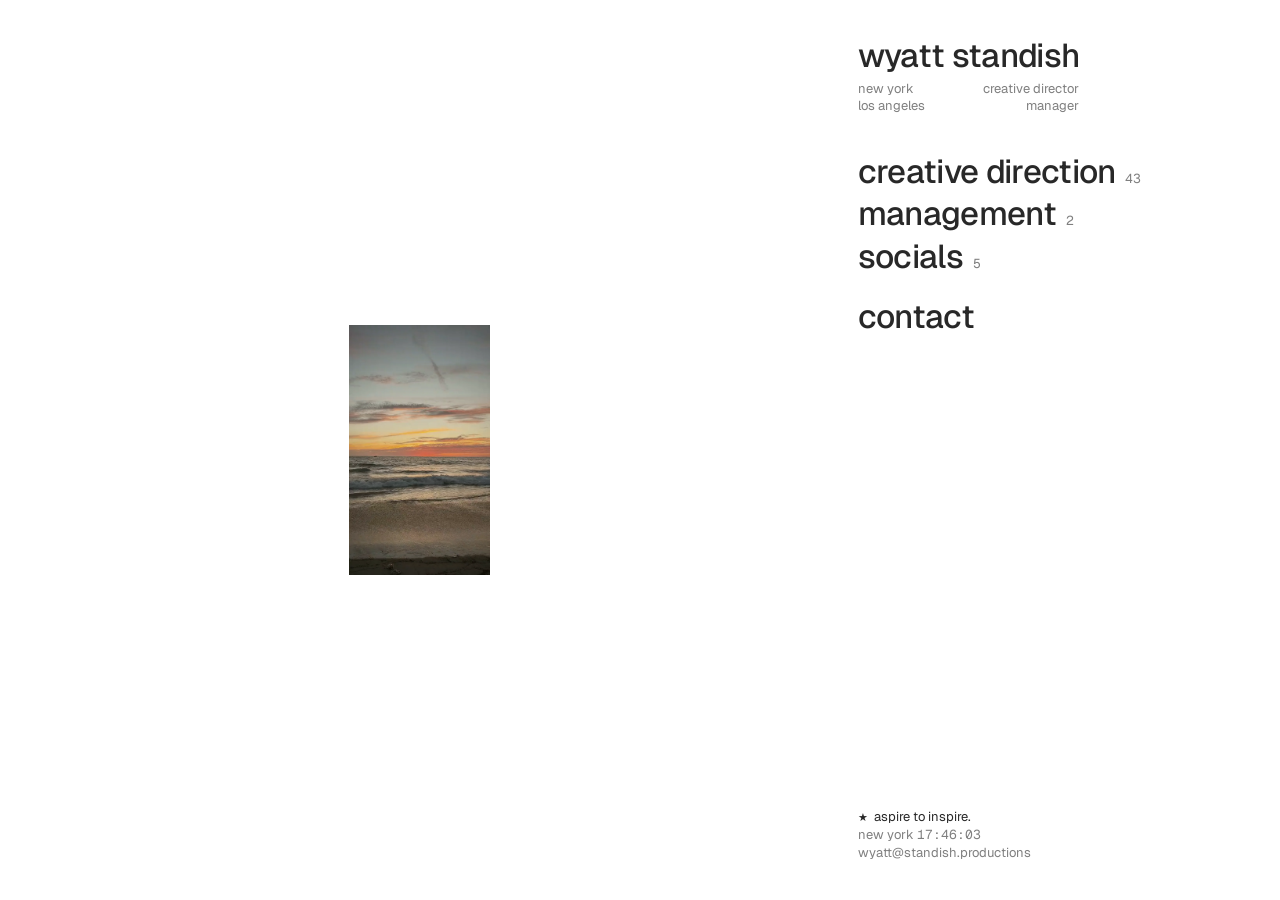
==== index.html @ 2f17a9ec "Home video picked by New York time: day, sunset, night" ====
<!doctype html>
<html lang="en">
<head>
<meta charset="utf-8">
<meta name="viewport" content="width=device-width, initial-scale=1, viewport-fit=cover">
<title>wyatt standish</title>
<meta name="description" content="Wyatt Standish, creative director and manager based in New York.">
<meta property="og:title" content="wyatt standish">
<meta property="og:description" content="creative director & manager. new york.">
<link rel="icon" href="favicon.ico?v=bff902d3" sizes="32x32">
<link rel="icon" href="favicon.svg?v=b5eeb718" type="image/svg+xml">
<link rel="icon" href="favicon.png?v=6c48ad8a" type="image/png" sizes="64x64">
<link rel="apple-touch-icon" href="apple-touch-icon.png?v=8bbe87bb">
<link rel="preconnect" href="https://fonts.googleapis.com">
<link rel="preconnect" href="https://fonts.gstatic.com" crossorigin>
<link rel="stylesheet" href="https://fonts.googleapis.com/css2?family=Arimo:wght@400&family=Geist:wght@400;500&family=Geist+Mono:wght@400&display=swap">
<link rel="stylesheet" href="style.css?v=816b3a3c">
</head>
<body>
<div class="frame">
<div class="side">
  <div class="id">
    <h1 class="name"><a href="./" id="home" data-goatcounter-click="name" data-goatcounter-title="name (home / easter egg)">wyatt standish</a></h1>
    <div class="tag"><p>new york<br>los angeles</p><p class="right">creative director<br>manager</p></div>
  </div>
  <nav class="menu" aria-label="work"><button type="button" class="sec" id="creative-director-btn" aria-controls="creative-director" aria-expanded="false" data-goatcounter-click="menu-creative-director" data-goatcounter-title="menu: creative direction"><span>creative direction</span><span class="count">43</span></button><button type="button" class="sec" id="management-btn" aria-controls="management" aria-expanded="false" data-goatcounter-click="menu-management" data-goatcounter-title="menu: management"><span>management</span><span class="count">2</span></button><button type="button" class="sec" id="media-btn" aria-controls="media" aria-expanded="false" data-goatcounter-click="menu-media" data-goatcounter-title="menu: socials"><span>socials</span><span class="count">5</span></button></nav>
  <a class="contact" href="mailto:wyatt@standish.productions" data-goatcounter-click="contact" data-goatcounter-title="contact (email)">contact</a>
  <footer class="foot">
    <p class="status"><span class="star" aria-hidden="true">★</span>aspire to inspire.</p>
    <p class="clock">new york <span id="clock" class="time">--:--:--</span></p>
    <p class="mail">wyatt@standish.productions</p>
  </footer>
</div>
<main class="stage"><section class="panel panel-creative-director" id="creative-director" aria-labelledby="creative-director-btn" hidden><p class="skills">content creation / product design / graphic design / ai tools &amp; workflows / video production / photography / content direction / copywriting / art direction / clothing manufacturing / web design / shopify / ui design</p><div class="gallery"><button class="tile" type="button" style="--r:1.0000;--i:0" data-caption="i luv branding" data-year="2026" aria-label="view i luv branding full screen" data-goatcounter-click="photo-1" data-goatcounter-title="photo: i luv branding (1)"><img src="images/cd/iluv-logo.webp?v=ffcbcb0f" width="1000" height="1000" alt="i luv branding" loading="lazy" decoding="async"></button><button class="tile" type="button" style="--r:1.0000;--i:1" data-caption="NEVER THEM tee" data-year="2026" aria-label="view NEVER THEM tee full screen" data-goatcounter-click="photo-2" data-goatcounter-title="photo: NEVER THEM tee (2)"><img src="images/cd/iluv-never-them-tee.webp?v=e8700124" width="1400" height="1400" alt="NEVER THEM tee" loading="lazy" decoding="async"></button><button class="tile" type="button" style="--r:1.0000;--i:2" data-caption="CARROT CAKE IS A SALAD tee" data-year="2026" aria-label="view CARROT CAKE IS A SALAD tee full screen" data-goatcounter-click="photo-3" data-goatcounter-title="photo: CARROT CAKE IS A SALAD tee (3)"><img src="images/cd/iluv-carrot-cake-tee.webp?v=6bccb29f" width="1400" height="1400" alt="CARROT CAKE IS A SALAD tee" loading="lazy" decoding="async"></button><button class="tile" type="button" style="--r:1.0000;--i:3" data-caption="CARROT CAKE IS A SALAD tee" data-year="2026" aria-label="view CARROT CAKE IS A SALAD tee full screen" data-goatcounter-click="photo-4" data-goatcounter-title="photo: CARROT CAKE IS A SALAD tee (4)"><img src="images/cd/iluv-carrot-cake-tee-tag.webp?v=8668f61d" width="1500" height="1500" alt="CARROT CAKE IS A SALAD tee" loading="lazy" decoding="async"></button><button class="tile" type="button" style="--r:1.0000;--i:4" data-caption="FAKE OR CAKE hoodie" data-year="2026" aria-label="view FAKE OR CAKE hoodie full screen" data-goatcounter-click="photo-5" data-goatcounter-title="photo: FAKE OR CAKE hoodie (5)"><img src="images/cd/iluv-hoodie-front.webp?v=6fddcf93" width="1400" height="1400" alt="FAKE OR CAKE hoodie" loading="lazy" decoding="async"></button><button class="tile" type="button" style="--r:1.0000;--i:5" data-caption="FAKE OR CAKE hoodie" data-year="2026" aria-label="view FAKE OR CAKE hoodie full screen" data-goatcounter-click="photo-6" data-goatcounter-title="photo: FAKE OR CAKE hoodie (6)"><img src="images/cd/iluv-hoodie-back.webp?v=8cd232e5" width="1400" height="1400" alt="FAKE OR CAKE hoodie" loading="lazy" decoding="async"></button><button class="tile" type="button" style="--r:0.7500;--i:6" data-caption="FAKE OR CAKE hoodie" data-year="2026" aria-label="view FAKE OR CAKE hoodie full screen" data-goatcounter-click="photo-7" data-goatcounter-title="photo: FAKE OR CAKE hoodie (7)"><img src="images/cd/iluv-hoodie-tag.webp?v=b1fd5ef7" width="1200" height="1600" alt="FAKE OR CAKE hoodie" loading="lazy" decoding="async"></button><button class="tile" type="button" style="--r:1.0000;--i:7" data-caption="SPARKLE headband" data-year="2026" aria-label="view SPARKLE headband full screen" data-goatcounter-click="photo-8" data-goatcounter-title="photo: SPARKLE headband (8)"><img src="images/cd/iluv-headband.webp?v=0687ed44" width="1400" height="1400" alt="SPARKLE headband" loading="lazy" decoding="async"></button><button class="tile" type="button" style="--r:0.5625;--i:8" data-caption="PIECE OF CAKE sticker pack" data-year="2026" aria-label="view PIECE OF CAKE sticker pack full screen" data-goatcounter-click="photo-9" data-goatcounter-title="photo: PIECE OF CAKE sticker pack (9)"><img src="images/cd/iluv-group-shot.webp?v=54750176" width="900" height="1600" alt="PIECE OF CAKE sticker pack" loading="lazy" decoding="async"></button><button class="tile" type="button" style="--r:1.0000;--i:9" data-caption="i luv sticker" data-year="2026" aria-label="view i luv sticker full screen" data-goatcounter-click="photo-10" data-goatcounter-title="photo: i luv sticker (10)"><img src="images/cd/iluv-sticker-shot-6.webp?v=5f00268e" width="1400" height="1400" alt="i luv sticker" loading="lazy" decoding="async"></button><button class="tile" type="button" style="--r:1.0000;--i:10" data-caption="i luv sticker" data-year="2026" aria-label="view i luv sticker full screen" data-goatcounter-click="photo-11" data-goatcounter-title="photo: i luv sticker (11)"><img src="images/cd/iluv-sticker-shot-4.webp?v=da872055" width="1400" height="1400" alt="i luv sticker" loading="lazy" decoding="async"></button><button class="tile" type="button" style="--r:1.0000;--i:11" data-caption="i luv sticker" data-year="2026" aria-label="view i luv sticker full screen" data-goatcounter-click="photo-12" data-goatcounter-title="photo: i luv sticker (12)"><img src="images/cd/iluv-sticker-shot-5.webp?v=558eb7a1" width="1400" height="1400" alt="i luv sticker" loading="lazy" decoding="async"></button><button class="tile" type="button" style="--r:1.0000;--i:12" data-caption="i luv sticker" data-year="2026" aria-label="view i luv sticker full screen" data-goatcounter-click="photo-13" data-goatcounter-title="photo: i luv sticker (13)"><img src="images/cd/iluv-sticker-shot-1.webp?v=8bef6bb6" width="1400" height="1400" alt="i luv sticker" loading="lazy" decoding="async"></button><button class="tile" type="button" style="--r:1.0000;--i:13" data-caption="i luv sticker" data-year="2026" aria-label="view i luv sticker full screen" data-goatcounter-click="photo-14" data-goatcounter-title="photo: i luv sticker (14)"><img src="images/cd/iluv-sticker-shot-3.webp?v=f9e3271f" width="1400" height="1400" alt="i luv sticker" loading="lazy" decoding="async"></button><button class="tile" type="button" style="--r:1.0000;--i:14" data-caption="i luv myself sticker" data-year="2026" aria-label="view i luv myself sticker full screen" data-goatcounter-click="photo-15" data-goatcounter-title="photo: i luv myself sticker (15)"><img src="images/cd/iluv-sticker-shot-2.webp?v=51b79e90" width="1400" height="1400" alt="i luv myself sticker" loading="lazy" decoding="async"></button><button class="tile" type="button" style="--r:0.5560;--i:15" data-caption="i luv product hang tag" data-year="2026" aria-label="view i luv product hang tag full screen" data-goatcounter-click="photo-16" data-goatcounter-title="photo: i luv product hang tag (16)"><img src="images/cd/iluv-star-tag.webp?v=3dc261d5" width="591" height="1063" alt="i luv product hang tag" loading="lazy" decoding="async"></button><button class="tile" type="button" style="--r:0.3003;--i:16" data-caption="i luv stitched label" data-year="2026" aria-label="view i luv stitched label full screen" data-goatcounter-click="photo-17" data-goatcounter-title="photo: i luv stitched label (17)"><img src="images/cd/iluv-hang-tag.webp?v=54273809" width="355" height="1182" alt="i luv stitched label" loading="lazy" decoding="async"></button><button class="tile" type="button" style="--r:1.2945;--i:17" data-caption="i luv postcard" data-year="2026" aria-label="view i luv postcard full screen" data-goatcounter-click="photo-18" data-goatcounter-title="photo: i luv postcard (18)"><img src="images/cd/iluv-postcard.webp?v=cc425de8" width="1600" height="1236" alt="i luv postcard" loading="lazy" decoding="async"></button><button class="tile" type="button" style="--r:0.6667;--i:18" data-caption="Holdt Slip product development" data-year="2025" aria-label="view Holdt Slip product development full screen" data-goatcounter-click="photo-19" data-goatcounter-title="photo: Holdt Slip product development (19)"><img src="images/cd/holdt-photo.webp?v=cde10b60" width="1024" height="1536" alt="Holdt Slip product development" loading="lazy" decoding="async"></button><button class="tile" type="button" style="--r:1.3333;--i:19" data-caption="Reneé Rapp billboard" data-year="2024" aria-label="view Reneé Rapp billboard full screen" data-goatcounter-click="photo-20" data-goatcounter-title="photo: Reneé Rapp billboard (20)"><img src="images/cd/renee-rapp-billboard.webp?v=6c64c597" width="1024" height="768" alt="Reneé Rapp billboard" loading="lazy" decoding="async"></button><button class="tile" type="button" style="--r:0.7500;--i:20" data-caption="i luv myself campaign" data-year="2026" aria-label="view i luv myself campaign full screen" data-goatcounter-click="photo-21" data-goatcounter-title="photo: i luv myself campaign (21)"><img src="images/cd/iluv-myself-promo-1.webp?v=f3c3a56f" width="1080" height="1440" alt="i luv myself campaign" loading="lazy" decoding="async"></button><button class="tile" type="button" style="--r:0.7500;--i:21" data-caption="i luv myself campaign" data-year="2026" aria-label="view i luv myself campaign full screen" data-goatcounter-click="photo-22" data-goatcounter-title="photo: i luv myself campaign (22)"><img src="images/cd/iluv-myself-promo-2.webp?v=a0e64ef5" width="1080" height="1440" alt="i luv myself campaign" loading="lazy" decoding="async"></button><button class="tile" type="button" style="--r:0.5625;--i:22" data-caption="i luv social graphic" data-year="2026" aria-label="view i luv social graphic full screen" data-goatcounter-click="photo-23" data-goatcounter-title="photo: i luv social graphic (23)"><img src="images/cd/iluv-granola-kids.webp?v=3bacddb7" width="900" height="1600" alt="i luv social graphic" loading="lazy" decoding="async"></button><button class="tile" type="button" style="--r:2.5000;--i:23" data-caption="LET ME BE YOUR ENERGY concept design" data-year="2026" aria-label="view LET ME BE YOUR ENERGY concept design full screen" data-goatcounter-click="photo-24" data-goatcounter-title="photo: LET ME BE YOUR ENERGY concept design (24)"><img src="images/cd/let-me-be-your-energy.webp?v=a708d1ed" width="1200" height="480" alt="LET ME BE YOUR ENERGY concept design" loading="lazy" decoding="async"></button><button class="tile" type="button" style="--r:1.0000;--i:24" data-caption="BURN A JOINT USA concept design" data-year="2026" aria-label="view BURN A JOINT USA concept design full screen" data-goatcounter-click="photo-25" data-goatcounter-title="photo: BURN A JOINT USA concept design (25)"><img src="images/cd/logo-burn-a-joint-usa.webp?v=c9cb5657" width="1024" height="1024" alt="BURN A JOINT USA concept design" loading="lazy" decoding="async"></button><button class="tile" type="button" style="--r:1.0000;--i:25" data-caption="aspire to inspire concept design" data-year="2025" aria-label="view aspire to inspire concept design full screen" data-goatcounter-click="photo-26" data-goatcounter-title="photo: aspire to inspire concept design (26)"><img src="images/cd/logo-aspire-to-inspire.webp?v=db84f6db" width="1600" height="1600" alt="aspire to inspire concept design" loading="lazy" decoding="async"></button><button class="tile" type="button" style="--r:0.7500;--i:26" data-caption="Holdt promo" data-year="2025" aria-label="view Holdt promo full screen" data-goatcounter-click="photo-27" data-goatcounter-title="photo: Holdt promo (27)"><img src="images/cd/holdt-promo.webp?v=44b4b656" width="1200" height="1600" alt="Holdt promo" loading="lazy" decoding="async"></button><button class="tile" type="button" style="--r:0.6667;--i:27" data-caption="Holdt sticker" data-year="2025" aria-label="view Holdt sticker full screen" data-goatcounter-click="photo-28" data-goatcounter-title="photo: Holdt sticker (28)"><img src="images/cd/holdt-sticker.webp?v=5f1698ee" width="600" height="900" alt="Holdt sticker" loading="lazy" decoding="async"></button><button class="tile" type="button" style="--r:1.0000;--i:28" data-caption="402 Records logo" data-year="2025" aria-label="view 402 Records logo full screen" data-goatcounter-click="photo-29" data-goatcounter-title="photo: 402 Records logo (29)"><img src="images/cd/logo-402-records.webp?v=f882a03c" width="500" height="500" alt="402 Records logo" loading="lazy" decoding="async"></button><button class="tile" type="button" style="--r:1.1926;--i:29" data-caption="Fanbass logo" data-year="2025" aria-label="view Fanbass logo full screen" data-goatcounter-click="photo-30" data-goatcounter-title="photo: Fanbass logo (30)"><img src="images/cd/logo-fanbass.webp?v=af872df1" width="898" height="753" alt="Fanbass logo" loading="lazy" decoding="async"></button><button class="tile" type="button" style="--r:0.7126;--i:30" data-caption="Sigma Upsilon Sigma tee design" data-year="2024" aria-label="view Sigma Upsilon Sigma tee design full screen" data-goatcounter-click="photo-31" data-goatcounter-title="photo: Sigma Upsilon Sigma tee design (31)"><img src="images/cd/baking-your-dreams-come-true.webp?v=1a46199c" width="719" height="1009" alt="Sigma Upsilon Sigma tee design" loading="lazy" decoding="async"></button><button class="tile" type="button" style="--r:0.5625;--i:31" data-caption="Flea Honora tour social content" data-year="2026" aria-label="view Flea Honora tour social content full screen" data-goatcounter-click="photo-32" data-goatcounter-title="photo: Flea Honora tour social content (32)"><img src="images/cd/live-01.webp?v=7f53d6a5" width="900" height="1600" alt="Flea Honora tour social content" loading="lazy" decoding="async"></button><button class="tile" type="button" style="--r:0.5625;--i:32" data-caption="Flea Honora tour social content" data-year="2026" aria-label="view Flea Honora tour social content full screen" data-goatcounter-click="photo-33" data-goatcounter-title="photo: Flea Honora tour social content (33)"><img src="images/cd/live-02.webp?v=89f73d07" width="900" height="1600" alt="Flea Honora tour social content" loading="lazy" decoding="async"></button><button class="tile" type="button" style="--r:0.5625;--i:33" data-caption="Flea Honora tour social content" data-year="2026" aria-label="view Flea Honora tour social content full screen" data-goatcounter-click="photo-34" data-goatcounter-title="photo: Flea Honora tour social content (34)"><img src="images/cd/live-03.webp?v=55f0b752" width="900" height="1600" alt="Flea Honora tour social content" loading="lazy" decoding="async"></button><button class="tile" type="button" style="--r:0.5631;--i:34" data-caption="Flea Honora tour social content" data-year="2026" aria-label="view Flea Honora tour social content full screen" data-goatcounter-click="photo-35" data-goatcounter-title="photo: Flea Honora tour social content (35)"><img src="images/cd/live-04.webp?v=46fa3675" width="901" height="1600" alt="Flea Honora tour social content" loading="lazy" decoding="async"></button><button class="tile" type="button" style="--r:1.5080;--i:35" data-caption="Marrakech, Morocco" data-year="2024" aria-label="view Marrakech, Morocco full screen" data-goatcounter-click="photo-36" data-goatcounter-title="photo: Marrakech, Morocco (36)"><img src="images/cd/film-01.webp?v=a55ca825" width="1600" height="1061" alt="Marrakech, Morocco" loading="lazy" decoding="async"></button><button class="tile" type="button" style="--r:1.5080;--i:36" data-caption="Marrakech, Morocco" data-year="2024" aria-label="view Marrakech, Morocco full screen" data-goatcounter-click="photo-37" data-goatcounter-title="photo: Marrakech, Morocco (37)"><img src="images/cd/film-02.webp?v=8aea6159" width="1600" height="1061" alt="Marrakech, Morocco" loading="lazy" decoding="async"></button><button class="tile" type="button" style="--r:1.3457;--i:37" data-caption="Marrakech, Morocco" data-year="2024" aria-label="view Marrakech, Morocco full screen" data-goatcounter-click="photo-38" data-goatcounter-title="photo: Marrakech, Morocco (38)"><img src="images/cd/film-03.webp?v=3f8780cb" width="1600" height="1189" alt="Marrakech, Morocco" loading="lazy" decoding="async"></button><button class="tile" type="button" style="--r:1.8980;--i:38" data-caption="Atlas Mountains, Morocco" data-year="2024" aria-label="view Atlas Mountains, Morocco full screen" data-goatcounter-click="photo-39" data-goatcounter-title="photo: Atlas Mountains, Morocco (39)"><img src="images/cd/film-04.webp?v=d314996c" width="1600" height="843" alt="Atlas Mountains, Morocco" loading="lazy" decoding="async"></button><button class="tile" type="button" style="--r:1.5080;--i:39" data-caption="Santorini, Greece" data-year="2024" aria-label="view Santorini, Greece full screen" data-goatcounter-click="photo-40" data-goatcounter-title="photo: Santorini, Greece (40)"><img src="images/cd/film-05.webp?v=e14ca0cd" width="1600" height="1061" alt="Santorini, Greece" loading="lazy" decoding="async"></button><button class="tile" type="button" style="--r:1.5080;--i:40" data-caption="on a train somewhere between Budapest and Vienna" data-year="2023" aria-label="view on a train somewhere between Budapest and Vienna full screen" data-goatcounter-click="photo-41" data-goatcounter-title="photo: on a train somewhere between Budapest and Vienna (41)"><img src="images/cd/film-06.webp?v=1142ec3e" width="1600" height="1061" alt="on a train somewhere between Budapest and Vienna" loading="lazy" decoding="async"></button><button class="tile" type="button" style="--r:1.5080;--i:41" data-caption="Point Dume, California" data-year="2023" aria-label="view Point Dume, California full screen" data-goatcounter-click="photo-42" data-goatcounter-title="photo: Point Dume, California (42)"><img src="images/cd/film-07.webp?v=24d9311b" width="1600" height="1061" alt="Point Dume, California" loading="lazy" decoding="async"></button><button class="tile" type="button" style="--r:0.9843;--i:42" data-caption="the truth (from IG)" data-year="2026" aria-label="view the truth (from IG) full screen" data-goatcounter-click="photo-43" data-goatcounter-title="photo: the truth (from IG) (43)"><img src="images/cd/iluv-by-da-time.webp?v=164076d7" width="1320" height="1341" alt="the truth (from IG)" loading="lazy" decoding="async"></button></div><section class="sites"><h2>websites</h2><ul><li><a href="https://carrotcakeisasalad.com" target="_blank" rel="noopener" data-goatcounter-click="website-carrotcakeisasalad.com" data-goatcounter-title="website: carrotcakeisasalad.com">carrotcakeisasalad.com</a></li><li><a href="https://racquettherapy.com" target="_blank" rel="noopener" data-goatcounter-click="website-racquettherapy.com" data-goatcounter-title="website: racquettherapy.com">racquettherapy.com</a></li><li><a href="https://www.youtube.com/watch?v=dQw4w9WgXcQ" target="_blank" rel="noopener" data-goatcounter-click="website-standish.productions" data-goatcounter-title="website: standish.productions">standish.productions</a></li></ul></section></section><section class="panel panel-management" id="management" aria-labelledby="management-btn" hidden><ul class="handles"><li><a href="https://www.tiktok.com/@iluv_eshaaa" target="_blank" rel="noopener" data-goatcounter-click="management-@iluv_esha" data-goatcounter-title="management: @iluv_esha">@iluv_esha</a></li><li><a href="https://www.instagram.com/racquettherapy/" target="_blank" rel="noopener" data-goatcounter-click="management-@racquettherapy" data-goatcounter-title="management: @racquettherapy">@racquettherapy</a></li></ul></section><section class="panel panel-media" id="media" aria-labelledby="media-btn" hidden><p class="skills">social media management / content creation</p><div class="feeds"><figure class="feed"><figcaption><a href="https://www.instagram.com/chilipeppers/" target="_blank" rel="noopener" data-goatcounter-click="socials-chilipeppers" data-goatcounter-title="socials: @chilipeppers">@chilipeppers</a></figcaption><div class="ig"><iframe src="https://www.instagram.com/chilipeppers/embed/" title="@chilipeppers on instagram" loading="lazy" scrolling="no"></iframe></div></figure><figure class="feed"><figcaption><a href="https://www.instagram.com/carrotcakeisasalad/" target="_blank" rel="noopener" data-goatcounter-click="socials-carrotcakeisasalad" data-goatcounter-title="socials: @carrotcakeisasalad">@carrotcakeisasalad</a></figcaption><div class="ig"><iframe src="https://www.instagram.com/carrotcakeisasalad/embed/" title="@carrotcakeisasalad on instagram" loading="lazy" scrolling="no"></iframe></div></figure><figure class="feed"><figcaption><a href="https://www.instagram.com/dsarmelite/" target="_blank" rel="noopener" data-goatcounter-click="socials-dsarmelite" data-goatcounter-title="socials: @dsarmelite">@dsarmelite</a></figcaption><div class="ig"><iframe src="https://www.instagram.com/dsarmelite/embed/" title="@dsarmelite on instagram" loading="lazy" scrolling="no"></iframe></div></figure><figure class="feed"><figcaption><a href="https://www.instagram.com/samueljackofficial/" target="_blank" rel="noopener" data-goatcounter-click="socials-samueljackofficial" data-goatcounter-title="socials: @samueljackofficial">@samueljackofficial</a></figcaption><div class="ig"><iframe src="https://www.instagram.com/samueljackofficial/embed/" title="@samueljackofficial on instagram" loading="lazy" scrolling="no"></iframe></div></figure></div><p class="others">&amp; others</p><section class="ugc"><h2>ugc</h2><ul><li>18.2M+ total views across ugc content on tiktok &amp; instagram</li><li>1.2M+ comments, 442K+ shares &amp; 582K+ saves on tiktok</li><li>100+ ugc videos repurposed as paid ads</li><li>trusted by dozens of companies across tech, lifestyle, fashion, music and more</li></ul></section><p class="mine">me: <a href="https://www.instagram.com/wyatt.mov/" target="_blank" rel="noopener" data-goatcounter-click="me-@wyatt.mov" data-goatcounter-title="me: @wyatt.mov">@wyatt.mov</a> <span>instagram</span> <a href="https://www.tiktok.com/@wyattwyattwyatt" target="_blank" rel="noopener" data-goatcounter-click="me-@wyattwyattwyatt" data-goatcounter-title="me: @wyattwyattwyatt">@wyattwyattwyatt</a> <span>tiktok</span></p></section><div class="home" id="homebox">
  <video class="reel" width="720" height="1280" autoplay muted loop playsinline preload="auto" aria-hidden="true" data-clips="day sunset night" data-day="video/day.mp4?v=0d1909b5" data-day-poster="video/day-poster.webp?v=168b84f0" data-day-from="5" data-sunset="video/sunset.mp4?v=cc1ee725" data-sunset-poster="video/sunset-poster.webp?v=2833b881" data-sunset-from="16" data-night="video/night.mp4?v=245bc308" data-night-poster="video/night-poster.webp?v=a1eee6e8" data-night-from="20"></video>
  <p class="egg" id="egg" aria-live="polite" hidden><span>what u clickin on 😂 just <a href="mailto:wyatt@standish.productions" data-goatcounter-click="easter-egg-email" data-goatcounter-title="easter egg: reach out (email)">reach out</a></span></p>
</div></main>
</div>
<div class="viewer" id="viewer" role="dialog" aria-modal="true" aria-label="photo viewer" hidden>
  <button type="button" class="v-close" aria-label="close">close</button>
  <button type="button" class="v-prev" aria-label="previous photo"><svg viewBox="0 0 12 24" width="12" height="24" aria-hidden="true"><polyline points="10,4 2,12 10,20" fill="none" stroke="currentColor" stroke-width="1.25" stroke-linecap="round" stroke-linejoin="round"/></svg></button>
  <figure class="v-fig"><figcaption></figcaption></figure>
  <button type="button" class="v-next" aria-label="next photo"><svg viewBox="0 0 12 24" width="12" height="24" aria-hidden="true"><polyline points="2,4 10,12 2,20" fill="none" stroke="currentColor" stroke-width="1.25" stroke-linecap="round" stroke-linejoin="round"/></svg></button>
</div>
<script src="site.js?v=32f5300a"></script>
<script data-goatcounter="https://wyatt.goatcounter.com/count" async src="https://gc.zgo.at/count.js"></script>
</body>
</html>
---- style.css ----
/* standish.productions
   layout: the menu column (name, three headlines with counts, contact, clock) stays put on the right;
   tapping a headline shows its work on the left. on phones the menu sits on top and the work shows below it.
   one light look on purpose. */
:root {
  --paper: #ffffff;
  --ink: rgba(10, 10, 10, 0.88);
  --ink-soft: rgba(10, 10, 10, 0.52);
  --line: rgba(10, 10, 10, 0.12);
  --on: #ff1a00;          /* focus outline */
  --pink: #ff1f8f;        /* creative director, when open */
  --royal: #2448d6;       /* management, when open */
  --orange: #e6713a;      /* socials, when open (matched to Wyatt's swatch) */
  --sans: "Geist", "Helvetica Neue", Helvetica, Arial, sans-serif;
  --mono: "Geist Mono", ui-monospace, "SF Mono", Menlo, monospace;
  --big: clamp(1.5rem, 1.1rem + 1.2vw, 2.25rem);   /* name and headlines */
  --body: 1rem;
  --small: 0.8125rem;
  --pad: clamp(16px, 3vw, 3rem);
  --row: 300px;           /* photo row height */
  --gap: 14px;
  color-scheme: light;
}

* { box-sizing: border-box; }
[hidden] { display: none !important; }   /* keeps the photo viewer and closed sections hidden */
html { -webkit-text-size-adjust: 100%; }
body {
  margin: 0;
  background: var(--paper);
  color: var(--ink);
  font: 400 var(--body)/1.35 var(--sans);
  text-transform: lowercase;            /* remove this line to turn off the all-lowercase look */
  -webkit-font-smoothing: antialiased;
}
a { color: inherit; text-decoration: none; }
a:active, button:active { opacity: 0.7; }
:focus-visible { outline: 2px solid var(--on); outline-offset: 3px; }
h1, h2, h3, p, ul, figure { margin: 0; }
button { font: inherit; color: inherit; background: none; border: 0; padding: 0; cursor: pointer; text-transform: inherit; }
@media (hover: hover) {   /* underline on hover only with a mouse, so taps on phones don't leave a stuck underline */
  .name a:hover, .contact:hover, .sec:hover span:first-child, .handles a:hover, .mine a:hover, .feed a:hover, .ask:hover {
    text-decoration: underline; text-underline-offset: 0.12em; text-decoration-thickness: 1px;
  }
}

.frame {
  display: grid;
  grid-template-columns: minmax(0, 1fr) minmax(16rem, 24rem);
  grid-template-areas: "stage side";
  gap: calc(var(--pad) * 1.5);
  padding-block: var(--pad);
  padding-left: max(var(--pad), env(safe-area-inset-left, 0px));
  padding-right: max(var(--pad), env(safe-area-inset-right, 0px));
}

/* the menu column on the right: never moves */
.side {
  grid-area: side;
  position: sticky;
  top: var(--pad);
  align-self: start;
  height: calc(100vh - 2 * var(--pad));
  display: flex;
  flex-direction: column;
  gap: 2.2rem;
}
.name { font-size: var(--big); font-weight: 500; line-height: 1.1; letter-spacing: -0.02em; }
.id { align-self: flex-start; display: grid; gap: 0.4rem; width: max-content; max-width: 100%; }
.tag { display: flex; justify-content: space-between; gap: 1.5rem; font-size: var(--small); line-height: 1.3; color: var(--ink-soft); }
.tag .right { text-align: right; }
.menu { display: grid; justify-items: start; }
.sec {
  display: flex; align-items: baseline; gap: 0.6rem;
  font-size: var(--big); font-weight: 500; line-height: 1.2; letter-spacing: -0.02em;
  text-align: left; padding-block: 0.1rem;
  transition: color 0.2s ease;
  -webkit-tap-highlight-color: transparent;
}
.count { font: 400 var(--small)/1 var(--mono); color: var(--ink-soft); letter-spacing: 0; }
#creative-director-btn[aria-expanded="true"] { color: var(--pink); }
#management-btn[aria-expanded="true"] { color: var(--royal); }
#media-btn[aria-expanded="true"] { color: var(--orange); }
.contact { font-size: var(--big); font-weight: 500; letter-spacing: -0.02em; line-height: 1.2; margin-top: -1rem; }
.foot { margin-top: auto; display: grid; gap: 0.05rem; font-size: var(--small); line-height: 1.3; color: var(--ink-soft); }
.status { display: flex; align-items: center; gap: 0.5em; color: var(--ink); }
.star { color: var(--ink); font-size: 0.85em; line-height: 1; }
@keyframes pulse { 50% { opacity: 0.35; } }
.clock .time { font-family: var(--mono); font-variant-numeric: tabular-nums; }
.mail { user-select: all; }

/* the work, on the left */
.stage { grid-area: stage; min-width: 0; }
.panel { display: grid; grid-template-columns: minmax(0, 1fr); gap: 1.4rem; align-content: start; animation: fade 0.5s ease both; }
.fx { animation: rise 0.7s cubic-bezier(0.2, 0.7, 0.2, 1) both; animation-delay: var(--d, 0ms); }   /* text in each section fades up when it opens */
@keyframes fade { from { opacity: 0; } }
.skills { font-size: var(--big); font-weight: 500; letter-spacing: -0.02em; line-height: 1.2; max-width: 34ch; text-wrap: balance; }

/* creative director: one grid of photos in even rows that fill the width, fading in one after another */
.gallery { display: flex; flex-wrap: wrap; gap: var(--gap); }
.gallery::after { content: ""; flex: 10000 1 0; }
.gallery.justified { display: grid; grid-template-columns: minmax(0, 1fr); gap: var(--gap); min-width: 0; }   /* lets the photo rows re-fit when the window gets narrower */
.gallery.justified::after { content: none; }
.jrow { display: flex; gap: var(--gap); }
.justified .tile { flex: none; max-width: none; }
.tile {
  flex: var(--r) 1 calc(var(--r) * var(--row));
  max-width: 100%; min-width: 0; cursor: zoom-in;
  animation: rise 0.6s ease both;
  animation-delay: calc(var(--i) * 45ms);
}
@keyframes rise { from { opacity: 0; transform: translateY(8px); } }
.tile img { display: block; width: 100%; height: auto; aspect-ratio: var(--r); object-fit: cover; background: #f4f4f4; transition: opacity 0.25s ease; }
.gallery:hover .tile img { opacity: 0.82; }
.gallery .tile:hover img { opacity: 1; }

/* websites under the photos: small like the ugc lines, underlined with an arrow so they read as links out */
.sites { display: grid; gap: 0.5rem; padding-top: 1rem; }
.sites h2 { font: 400 var(--small)/1.3 var(--sans); color: var(--ink-soft); }
.sites ul { list-style: none; padding: 0; display: grid; gap: 0.2rem; }
.sites a { font: 400 var(--small)/1.45 var(--sans); color: var(--ink); text-decoration: underline; text-decoration-thickness: 1px; text-underline-offset: 0.18em; text-decoration-color: var(--line); transition: text-decoration-color 0.2s ease; }
@media (hover: hover) { .sites a:hover { text-decoration-color: currentColor; } }

/* home view: the small looping video in the middle of the empty left side (hidden while a section is open) */
.home { min-height: calc(100vh - 2 * var(--pad)); display: grid; place-content: center; justify-items: center; gap: 1rem; }
.reel { display: block; width: clamp(110px, 11vw, 170px); height: auto; aspect-ratio: 9 / 16; object-fit: cover; background: var(--line); pointer-events: none; }
.reel::-webkit-media-controls, .reel::-webkit-media-controls-start-playback-button { display: none !important; -webkit-appearance: none; }   /* no play button, even in iPhone low power mode */
/* easter egg: small note under the video when the name is clicked on the home view */
.egg { text-align: center; font-size: var(--small); color: var(--ink); animation: rise 0.6s cubic-bezier(0.2, 0.7, 0.2, 1) both; }
.egg a { text-decoration: underline; text-decoration-thickness: 1px; text-underline-offset: 0.18em; }

/* management */
.handles { list-style: none; padding: 0; display: grid; gap: 0.2rem; font-size: var(--big); font-weight: 500; letter-spacing: -0.02em; line-height: 1.2; }
.ask { font-size: var(--big); font-weight: 500; letter-spacing: -0.02em; line-height: 1.2; justify-self: start; }

/* socials: live instagram grids */
.feeds { display: grid; grid-template-columns: repeat(4, minmax(0, 1fr)); gap: 1.5rem 1rem; }
.feed { display: grid; gap: 0.5rem; align-content: start; min-width: 0; }
.feed figcaption { font-size: min(1.05rem, 1.1vw); font-weight: 500; letter-spacing: -0.01em; line-height: 1.2; white-space: nowrap; overflow: hidden; text-overflow: ellipsis; }   /* shrinks a little on smaller laptops so names stay on one line */
/* each instagram box is drawn at its normal size (340 x 380) and shrunk to fit its column; site.js sets --s */
.ig { --s: 0.62; height: calc(380px * var(--s)); overflow: hidden; border: 1px solid var(--line); background: #fff; }
.ig iframe { width: 340px; height: 380px; border: 0; display: block; transform: scale(var(--s)); transform-origin: 0 0; }
.others { font: 400 var(--small)/1.45 var(--sans); color: var(--ink); margin-top: -0.8rem; }   /* "& others" under the instagram boxes, same look as the ugc lines */
.ugc { display: grid; gap: 0.6rem; padding-top: 0.4rem; }
.ugc h2 { font-size: var(--big); font-weight: 500; letter-spacing: -0.02em; line-height: 1.2; }
.ugc ul { list-style: none; padding: 0; display: grid; gap: 0.2rem; max-width: 46rem; }
.ugc li { font: 400 var(--small)/1.45 var(--sans); color: var(--ink); text-transform: none; }   /* same look as "aspire to inspire"; keeps the capital M and K */
.mine { font-size: var(--big); font-weight: 500; letter-spacing: -0.02em; line-height: 1.3; }
.mine span { font: 400 var(--small)/1 var(--sans); color: var(--ink); letter-spacing: 0; margin-right: 0.8rem; }

/* full screen photo viewer */
.viewer {
  position: fixed; inset: 0; z-index: 20;
  background: var(--paper);
  display: grid; grid-template-columns: auto minmax(0, 1fr) auto; align-items: center;
  padding: calc(var(--pad) + env(safe-area-inset-top, 0px)) max(var(--pad), env(safe-area-inset-right, 0px))
           calc(var(--pad) + env(safe-area-inset-bottom, 0px)) max(var(--pad), env(safe-area-inset-left, 0px));
  animation: fade 0.25s ease both;
}
.v-fig { height: 100%; min-height: 0; display: grid; grid-template-rows: minmax(0, 1fr) auto; gap: 0.75rem; justify-items: center; }
.v-fig img { max-width: 100%; max-height: 100%; object-fit: contain; align-self: center; }
.v-fig figcaption { display: flex; flex-direction: column; align-items: center; gap: 0.35rem; color: var(--ink); opacity: 0.5; text-align: center; max-width: 100%; }
.cap-t { font: 400 1.3rem/1.15 Arimo, Arial, "Helvetica Neue", sans-serif; letter-spacing: -0.02em; text-transform: none; display: inline-block; transform: scaleX(0.82); transform-origin: center; }   /* arial squeezed to 82%: the arial narrow look on every device */
.cap-n { font: 400 var(--small)/1 var(--mono); font-variant-numeric: tabular-nums; letter-spacing: 0; }   /* same little numbers as the menu counts */
.v-prev, .v-next { padding: 1rem; display: grid; place-items: center; color: var(--ink); opacity: 0.7; transition: opacity 0.2s ease; }
.v-prev svg, .v-next svg { display: block; width: 14px; height: 28px; }
@media (hover: hover) { .v-prev:hover, .v-next:hover { opacity: 1; } }
.v-close { position: absolute; top: calc(1rem + env(safe-area-inset-top, 0px)); right: max(1rem, env(safe-area-inset-right, 0px)); font-size: var(--small); }

/* phones: menu on top, the work below it */
@media (max-width: 760px) {
  :root { --row: 130px; --gap: 6px; }
  .frame { grid-template-columns: minmax(0, 1fr); grid-template-areas: "side" "stage"; gap: 2.5rem; }
  .side { position: static; height: auto; gap: 1.6rem; }
  .open .foot { display: none; }
  .name { font-size: 1.9rem; }
  .tag { gap: 0.75rem; }
  .contact { margin-top: -0.6rem; }
  .foot { margin-top: 0; }
  .home { min-height: 0; padding-block: 0.5rem 2rem; }
  .reel { width: 120px; }
  .feeds { grid-template-columns: repeat(2, minmax(0, 1fr)); }
  .feed figcaption { font-size: 0.95rem; }
  .viewer { grid-template-columns: minmax(0, 1fr); grid-template-rows: minmax(0, 1fr) auto; padding-top: calc(3rem + env(safe-area-inset-top, 0px)); }
  .v-fig { grid-column: 1; grid-row: 1; }
  .v-prev, .v-next { grid-row: 2; position: static; padding: 0.5rem 1rem; }
  .v-prev { justify-self: start; grid-column: 1; }
  .v-next { justify-self: end; grid-column: 1; }
}

/* when site.js marks a section settled, drop the fade-ins so nothing can stay invisible */
.panel.settled, .settled .fx, .settled .tile, .egg.settled { animation: none; }

@media (prefers-reduced-motion: reduce) {
  .panel, .tile, .viewer, .fx { animation: none; }
  .tile img { transition: none; }
}
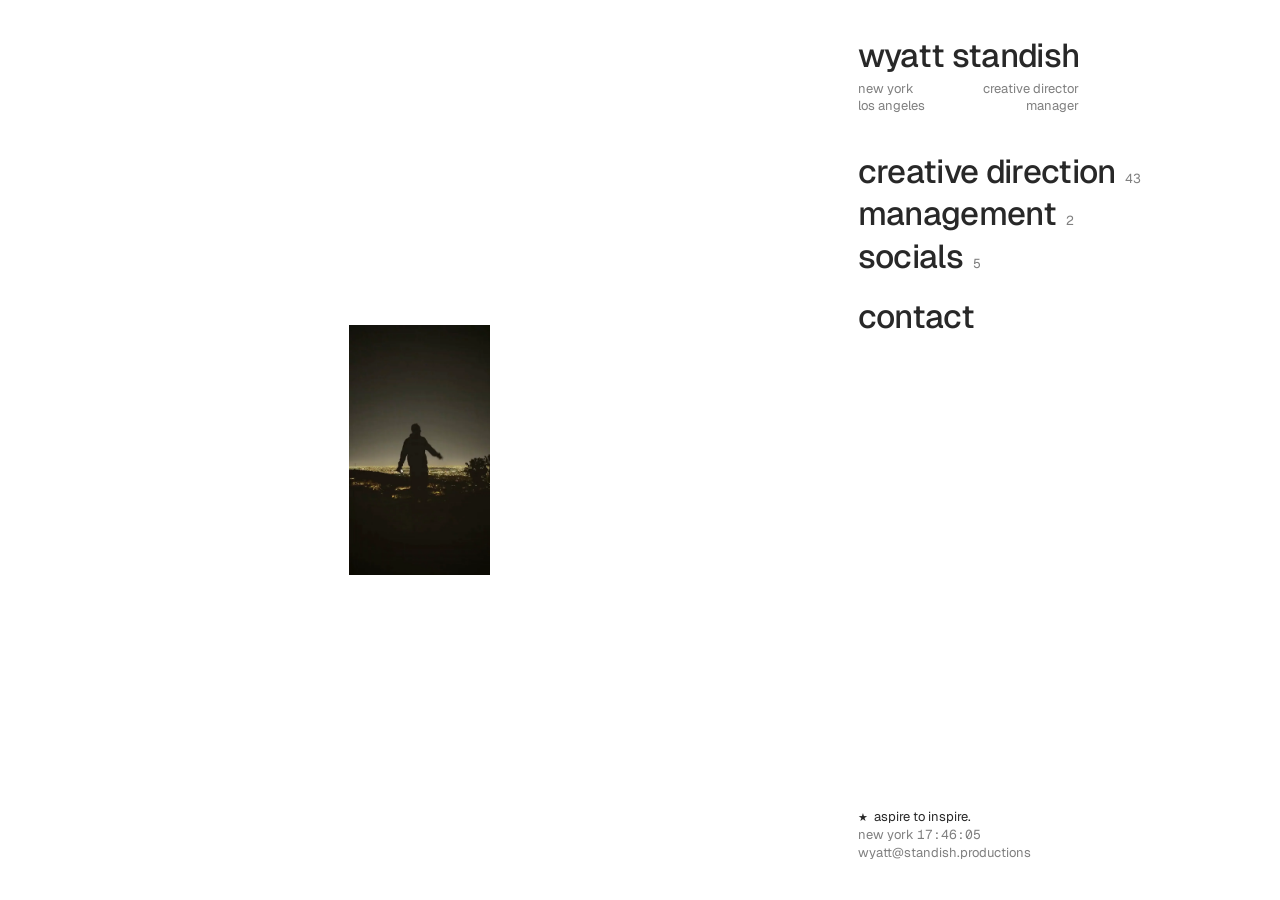
==== commit a930c624: "Home video: sunrise beach, follows each visitor's local time" ====
--- a/index.html
+++ b/index.html
@@ -32,7 +32,7 @@
   </footer>
 </div>
 <main class="stage"><section class="panel panel-creative-director" id="creative-director" aria-labelledby="creative-director-btn" hidden><p class="skills">content creation / product design / graphic design / ai tools &amp; workflows / video production / photography / content direction / copywriting / art direction / clothing manufacturing / web design / shopify / ui design</p><div class="gallery"><button class="tile" type="button" style="--r:1.0000;--i:0" data-caption="i luv branding" data-year="2026" aria-label="view i luv branding full screen" data-goatcounter-click="photo-1" data-goatcounter-title="photo: i luv branding (1)"><img src="images/cd/iluv-logo.webp?v=ffcbcb0f" width="1000" height="1000" alt="i luv branding" loading="lazy" decoding="async"></button><button class="tile" type="button" style="--r:1.0000;--i:1" data-caption="NEVER THEM tee" data-year="2026" aria-label="view NEVER THEM tee full screen" data-goatcounter-click="photo-2" data-goatcounter-title="photo: NEVER THEM tee (2)"><img src="images/cd/iluv-never-them-tee.webp?v=e8700124" width="1400" height="1400" alt="NEVER THEM tee" loading="lazy" decoding="async"></button><button class="tile" type="button" style="--r:1.0000;--i:2" data-caption="CARROT CAKE IS A SALAD tee" data-year="2026" aria-label="view CARROT CAKE IS A SALAD tee full screen" data-goatcounter-click="photo-3" data-goatcounter-title="photo: CARROT CAKE IS A SALAD tee (3)"><img src="images/cd/iluv-carrot-cake-tee.webp?v=6bccb29f" width="1400" height="1400" alt="CARROT CAKE IS A SALAD tee" loading="lazy" decoding="async"></button><button class="tile" type="button" style="--r:1.0000;--i:3" data-caption="CARROT CAKE IS A SALAD tee" data-year="2026" aria-label="view CARROT CAKE IS A SALAD tee full screen" data-goatcounter-click="photo-4" data-goatcounter-title="photo: CARROT CAKE IS A SALAD tee (4)"><img src="images/cd/iluv-carrot-cake-tee-tag.webp?v=8668f61d" width="1500" height="1500" alt="CARROT CAKE IS A SALAD tee" loading="lazy" decoding="async"></button><button class="tile" type="button" style="--r:1.0000;--i:4" data-caption="FAKE OR CAKE hoodie" data-year="2026" aria-label="view FAKE OR CAKE hoodie full screen" data-goatcounter-click="photo-5" data-goatcounter-title="photo: FAKE OR CAKE hoodie (5)"><img src="images/cd/iluv-hoodie-front.webp?v=6fddcf93" width="1400" height="1400" alt="FAKE OR CAKE hoodie" loading="lazy" decoding="async"></button><button class="tile" type="button" style="--r:1.0000;--i:5" data-caption="FAKE OR CAKE hoodie" data-year="2026" aria-label="view FAKE OR CAKE hoodie full screen" data-goatcounter-click="photo-6" data-goatcounter-title="photo: FAKE OR CAKE hoodie (6)"><img src="images/cd/iluv-hoodie-back.webp?v=8cd232e5" width="1400" height="1400" alt="FAKE OR CAKE hoodie" loading="lazy" decoding="async"></button><button class="tile" type="button" style="--r:0.7500;--i:6" data-caption="FAKE OR CAKE hoodie" data-year="2026" aria-label="view FAKE OR CAKE hoodie full screen" data-goatcounter-click="photo-7" data-goatcounter-title="photo: FAKE OR CAKE hoodie (7)"><img src="images/cd/iluv-hoodie-tag.webp?v=b1fd5ef7" width="1200" height="1600" alt="FAKE OR CAKE hoodie" loading="lazy" decoding="async"></button><button class="tile" type="button" style="--r:1.0000;--i:7" data-caption="SPARKLE headband" data-year="2026" aria-label="view SPARKLE headband full screen" data-goatcounter-click="photo-8" data-goatcounter-title="photo: SPARKLE headband (8)"><img src="images/cd/iluv-headband.webp?v=0687ed44" width="1400" height="1400" alt="SPARKLE headband" loading="lazy" decoding="async"></button><button class="tile" type="button" style="--r:0.5625;--i:8" data-caption="PIECE OF CAKE sticker pack" data-year="2026" aria-label="view PIECE OF CAKE sticker pack full screen" data-goatcounter-click="photo-9" data-goatcounter-title="photo: PIECE OF CAKE sticker pack (9)"><img src="images/cd/iluv-group-shot.webp?v=54750176" width="900" height="1600" alt="PIECE OF CAKE sticker pack" loading="lazy" decoding="async"></button><button class="tile" type="button" style="--r:1.0000;--i:9" data-caption="i luv sticker" data-year="2026" aria-label="view i luv sticker full screen" data-goatcounter-click="photo-10" data-goatcounter-title="photo: i luv sticker (10)"><img src="images/cd/iluv-sticker-shot-6.webp?v=5f00268e" width="1400" height="1400" alt="i luv sticker" loading="lazy" decoding="async"></button><button class="tile" type="button" style="--r:1.0000;--i:10" data-caption="i luv sticker" data-year="2026" aria-label="view i luv sticker full screen" data-goatcounter-click="photo-11" data-goatcounter-title="photo: i luv sticker (11)"><img src="images/cd/iluv-sticker-shot-4.webp?v=da872055" width="1400" height="1400" alt="i luv sticker" loading="lazy" decoding="async"></button><button class="tile" type="button" style="--r:1.0000;--i:11" data-caption="i luv sticker" data-year="2026" aria-label="view i luv sticker full screen" data-goatcounter-click="photo-12" data-goatcounter-title="photo: i luv sticker (12)"><img src="images/cd/iluv-sticker-shot-5.webp?v=558eb7a1" width="1400" height="1400" alt="i luv sticker" loading="lazy" decoding="async"></button><button class="tile" type="button" style="--r:1.0000;--i:12" data-caption="i luv sticker" data-year="2026" aria-label="view i luv sticker full screen" data-goatcounter-click="photo-13" data-goatcounter-title="photo: i luv sticker (13)"><img src="images/cd/iluv-sticker-shot-1.webp?v=8bef6bb6" width="1400" height="1400" alt="i luv sticker" loading="lazy" decoding="async"></button><button class="tile" type="button" style="--r:1.0000;--i:13" data-caption="i luv sticker" data-year="2026" aria-label="view i luv sticker full screen" data-goatcounter-click="photo-14" data-goatcounter-title="photo: i luv sticker (14)"><img src="images/cd/iluv-sticker-shot-3.webp?v=f9e3271f" width="1400" height="1400" alt="i luv sticker" loading="lazy" decoding="async"></button><button class="tile" type="button" style="--r:1.0000;--i:14" data-caption="i luv myself sticker" data-year="2026" aria-label="view i luv myself sticker full screen" data-goatcounter-click="photo-15" data-goatcounter-title="photo: i luv myself sticker (15)"><img src="images/cd/iluv-sticker-shot-2.webp?v=51b79e90" width="1400" height="1400" alt="i luv myself sticker" loading="lazy" decoding="async"></button><button class="tile" type="button" style="--r:0.5560;--i:15" data-caption="i luv product hang tag" data-year="2026" aria-label="view i luv product hang tag full screen" data-goatcounter-click="photo-16" data-goatcounter-title="photo: i luv product hang tag (16)"><img src="images/cd/iluv-star-tag.webp?v=3dc261d5" width="591" height="1063" alt="i luv product hang tag" loading="lazy" decoding="async"></button><button class="tile" type="button" style="--r:0.3003;--i:16" data-caption="i luv stitched label" data-year="2026" aria-label="view i luv stitched label full screen" data-goatcounter-click="photo-17" data-goatcounter-title="photo: i luv stitched label (17)"><img src="images/cd/iluv-hang-tag.webp?v=54273809" width="355" height="1182" alt="i luv stitched label" loading="lazy" decoding="async"></button><button class="tile" type="button" style="--r:1.2945;--i:17" data-caption="i luv postcard" data-year="2026" aria-label="view i luv postcard full screen" data-goatcounter-click="photo-18" data-goatcounter-title="photo: i luv postcard (18)"><img src="images/cd/iluv-postcard.webp?v=cc425de8" width="1600" height="1236" alt="i luv postcard" loading="lazy" decoding="async"></button><button class="tile" type="button" style="--r:0.6667;--i:18" data-caption="Holdt Slip product development" data-year="2025" aria-label="view Holdt Slip product development full screen" data-goatcounter-click="photo-19" data-goatcounter-title="photo: Holdt Slip product development (19)"><img src="images/cd/holdt-photo.webp?v=cde10b60" width="1024" height="1536" alt="Holdt Slip product development" loading="lazy" decoding="async"></button><button class="tile" type="button" style="--r:1.3333;--i:19" data-caption="Reneé Rapp billboard" data-year="2024" aria-label="view Reneé Rapp billboard full screen" data-goatcounter-click="photo-20" data-goatcounter-title="photo: Reneé Rapp billboard (20)"><img src="images/cd/renee-rapp-billboard.webp?v=6c64c597" width="1024" height="768" alt="Reneé Rapp billboard" loading="lazy" decoding="async"></button><button class="tile" type="button" style="--r:0.7500;--i:20" data-caption="i luv myself campaign" data-year="2026" aria-label="view i luv myself campaign full screen" data-goatcounter-click="photo-21" data-goatcounter-title="photo: i luv myself campaign (21)"><img src="images/cd/iluv-myself-promo-1.webp?v=f3c3a56f" width="1080" height="1440" alt="i luv myself campaign" loading="lazy" decoding="async"></button><button class="tile" type="button" style="--r:0.7500;--i:21" data-caption="i luv myself campaign" data-year="2026" aria-label="view i luv myself campaign full screen" data-goatcounter-click="photo-22" data-goatcounter-title="photo: i luv myself campaign (22)"><img src="images/cd/iluv-myself-promo-2.webp?v=a0e64ef5" width="1080" height="1440" alt="i luv myself campaign" loading="lazy" decoding="async"></button><button class="tile" type="button" style="--r:0.5625;--i:22" data-caption="i luv social graphic" data-year="2026" aria-label="view i luv social graphic full screen" data-goatcounter-click="photo-23" data-goatcounter-title="photo: i luv social graphic (23)"><img src="images/cd/iluv-granola-kids.webp?v=3bacddb7" width="900" height="1600" alt="i luv social graphic" loading="lazy" decoding="async"></button><button class="tile" type="button" style="--r:2.5000;--i:23" data-caption="LET ME BE YOUR ENERGY concept design" data-year="2026" aria-label="view LET ME BE YOUR ENERGY concept design full screen" data-goatcounter-click="photo-24" data-goatcounter-title="photo: LET ME BE YOUR ENERGY concept design (24)"><img src="images/cd/let-me-be-your-energy.webp?v=a708d1ed" width="1200" height="480" alt="LET ME BE YOUR ENERGY concept design" loading="lazy" decoding="async"></button><button class="tile" type="button" style="--r:1.0000;--i:24" data-caption="BURN A JOINT USA concept design" data-year="2026" aria-label="view BURN A JOINT USA concept design full screen" data-goatcounter-click="photo-25" data-goatcounter-title="photo: BURN A JOINT USA concept design (25)"><img src="images/cd/logo-burn-a-joint-usa.webp?v=c9cb5657" width="1024" height="1024" alt="BURN A JOINT USA concept design" loading="lazy" decoding="async"></button><button class="tile" type="button" style="--r:1.0000;--i:25" data-caption="aspire to inspire concept design" data-year="2025" aria-label="view aspire to inspire concept design full screen" data-goatcounter-click="photo-26" data-goatcounter-title="photo: aspire to inspire concept design (26)"><img src="images/cd/logo-aspire-to-inspire.webp?v=db84f6db" width="1600" height="1600" alt="aspire to inspire concept design" loading="lazy" decoding="async"></button><button class="tile" type="button" style="--r:0.7500;--i:26" data-caption="Holdt promo" data-year="2025" aria-label="view Holdt promo full screen" data-goatcounter-click="photo-27" data-goatcounter-title="photo: Holdt promo (27)"><img src="images/cd/holdt-promo.webp?v=44b4b656" width="1200" height="1600" alt="Holdt promo" loading="lazy" decoding="async"></button><button class="tile" type="button" style="--r:0.6667;--i:27" data-caption="Holdt sticker" data-year="2025" aria-label="view Holdt sticker full screen" data-goatcounter-click="photo-28" data-goatcounter-title="photo: Holdt sticker (28)"><img src="images/cd/holdt-sticker.webp?v=5f1698ee" width="600" height="900" alt="Holdt sticker" loading="lazy" decoding="async"></button><button class="tile" type="button" style="--r:1.0000;--i:28" data-caption="402 Records logo" data-year="2025" aria-label="view 402 Records logo full screen" data-goatcounter-click="photo-29" data-goatcounter-title="photo: 402 Records logo (29)"><img src="images/cd/logo-402-records.webp?v=f882a03c" width="500" height="500" alt="402 Records logo" loading="lazy" decoding="async"></button><button class="tile" type="button" style="--r:1.1926;--i:29" data-caption="Fanbass logo" data-year="2025" aria-label="view Fanbass logo full screen" data-goatcounter-click="photo-30" data-goatcounter-title="photo: Fanbass logo (30)"><img src="images/cd/logo-fanbass.webp?v=af872df1" width="898" height="753" alt="Fanbass logo" loading="lazy" decoding="async"></button><button class="tile" type="button" style="--r:0.7126;--i:30" data-caption="Sigma Upsilon Sigma tee design" data-year="2024" aria-label="view Sigma Upsilon Sigma tee design full screen" data-goatcounter-click="photo-31" data-goatcounter-title="photo: Sigma Upsilon Sigma tee design (31)"><img src="images/cd/baking-your-dreams-come-true.webp?v=1a46199c" width="719" height="1009" alt="Sigma Upsilon Sigma tee design" loading="lazy" decoding="async"></button><button class="tile" type="button" style="--r:0.5625;--i:31" data-caption="Flea Honora tour social content" data-year="2026" aria-label="view Flea Honora tour social content full screen" data-goatcounter-click="photo-32" data-goatcounter-title="photo: Flea Honora tour social content (32)"><img src="images/cd/live-01.webp?v=7f53d6a5" width="900" height="1600" alt="Flea Honora tour social content" loading="lazy" decoding="async"></button><button class="tile" type="button" style="--r:0.5625;--i:32" data-caption="Flea Honora tour social content" data-year="2026" aria-label="view Flea Honora tour social content full screen" data-goatcounter-click="photo-33" data-goatcounter-title="photo: Flea Honora tour social content (33)"><img src="images/cd/live-02.webp?v=89f73d07" width="900" height="1600" alt="Flea Honora tour social content" loading="lazy" decoding="async"></button><button class="tile" type="button" style="--r:0.5625;--i:33" data-caption="Flea Honora tour social content" data-year="2026" aria-label="view Flea Honora tour social content full screen" data-goatcounter-click="photo-34" data-goatcounter-title="photo: Flea Honora tour social content (34)"><img src="images/cd/live-03.webp?v=55f0b752" width="900" height="1600" alt="Flea Honora tour social content" loading="lazy" decoding="async"></button><button class="tile" type="button" style="--r:0.5631;--i:34" data-caption="Flea Honora tour social content" data-year="2026" aria-label="view Flea Honora tour social content full screen" data-goatcounter-click="photo-35" data-goatcounter-title="photo: Flea Honora tour social content (35)"><img src="images/cd/live-04.webp?v=46fa3675" width="901" height="1600" alt="Flea Honora tour social content" loading="lazy" decoding="async"></button><button class="tile" type="button" style="--r:1.5080;--i:35" data-caption="Marrakech, Morocco" data-year="2024" aria-label="view Marrakech, Morocco full screen" data-goatcounter-click="photo-36" data-goatcounter-title="photo: Marrakech, Morocco (36)"><img src="images/cd/film-01.webp?v=a55ca825" width="1600" height="1061" alt="Marrakech, Morocco" loading="lazy" decoding="async"></button><button class="tile" type="button" style="--r:1.5080;--i:36" data-caption="Marrakech, Morocco" data-year="2024" aria-label="view Marrakech, Morocco full screen" data-goatcounter-click="photo-37" data-goatcounter-title="photo: Marrakech, Morocco (37)"><img src="images/cd/film-02.webp?v=8aea6159" width="1600" height="1061" alt="Marrakech, Morocco" loading="lazy" decoding="async"></button><button class="tile" type="button" style="--r:1.3457;--i:37" data-caption="Marrakech, Morocco" data-year="2024" aria-label="view Marrakech, Morocco full screen" data-goatcounter-click="photo-38" data-goatcounter-title="photo: Marrakech, Morocco (38)"><img src="images/cd/film-03.webp?v=3f8780cb" width="1600" height="1189" alt="Marrakech, Morocco" loading="lazy" decoding="async"></button><button class="tile" type="button" style="--r:1.8980;--i:38" data-caption="Atlas Mountains, Morocco" data-year="2024" aria-label="view Atlas Mountains, Morocco full screen" data-goatcounter-click="photo-39" data-goatcounter-title="photo: Atlas Mountains, Morocco (39)"><img src="images/cd/film-04.webp?v=d314996c" width="1600" height="843" alt="Atlas Mountains, Morocco" loading="lazy" decoding="async"></button><button class="tile" type="button" style="--r:1.5080;--i:39" data-caption="Santorini, Greece" data-year="2024" aria-label="view Santorini, Greece full screen" data-goatcounter-click="photo-40" data-goatcounter-title="photo: Santorini, Greece (40)"><img src="images/cd/film-05.webp?v=e14ca0cd" width="1600" height="1061" alt="Santorini, Greece" loading="lazy" decoding="async"></button><button class="tile" type="button" style="--r:1.5080;--i:40" data-caption="on a train somewhere between Budapest and Vienna" data-year="2023" aria-label="view on a train somewhere between Budapest and Vienna full screen" data-goatcounter-click="photo-41" data-goatcounter-title="photo: on a train somewhere between Budapest and Vienna (41)"><img src="images/cd/film-06.webp?v=1142ec3e" width="1600" height="1061" alt="on a train somewhere between Budapest and Vienna" loading="lazy" decoding="async"></button><button class="tile" type="button" style="--r:1.5080;--i:41" data-caption="Point Dume, California" data-year="2023" aria-label="view Point Dume, California full screen" data-goatcounter-click="photo-42" data-goatcounter-title="photo: Point Dume, California (42)"><img src="images/cd/film-07.webp?v=24d9311b" width="1600" height="1061" alt="Point Dume, California" loading="lazy" decoding="async"></button><button class="tile" type="button" style="--r:0.9843;--i:42" data-caption="the truth (from IG)" data-year="2026" aria-label="view the truth (from IG) full screen" data-goatcounter-click="photo-43" data-goatcounter-title="photo: the truth (from IG) (43)"><img src="images/cd/iluv-by-da-time.webp?v=164076d7" width="1320" height="1341" alt="the truth (from IG)" loading="lazy" decoding="async"></button></div><section class="sites"><h2>websites</h2><ul><li><a href="https://carrotcakeisasalad.com" target="_blank" rel="noopener" data-goatcounter-click="website-carrotcakeisasalad.com" data-goatcounter-title="website: carrotcakeisasalad.com">carrotcakeisasalad.com</a></li><li><a href="https://racquettherapy.com" target="_blank" rel="noopener" data-goatcounter-click="website-racquettherapy.com" data-goatcounter-title="website: racquettherapy.com">racquettherapy.com</a></li><li><a href="https://www.youtube.com/watch?v=dQw4w9WgXcQ" target="_blank" rel="noopener" data-goatcounter-click="website-standish.productions" data-goatcounter-title="website: standish.productions">standish.productions</a></li></ul></section></section><section class="panel panel-management" id="management" aria-labelledby="management-btn" hidden><ul class="handles"><li><a href="https://www.tiktok.com/@iluv_eshaaa" target="_blank" rel="noopener" data-goatcounter-click="management-@iluv_esha" data-goatcounter-title="management: @iluv_esha">@iluv_esha</a></li><li><a href="https://www.instagram.com/racquettherapy/" target="_blank" rel="noopener" data-goatcounter-click="management-@racquettherapy" data-goatcounter-title="management: @racquettherapy">@racquettherapy</a></li></ul></section><section class="panel panel-media" id="media" aria-labelledby="media-btn" hidden><p class="skills">social media management / content creation</p><div class="feeds"><figure class="feed"><figcaption><a href="https://www.instagram.com/chilipeppers/" target="_blank" rel="noopener" data-goatcounter-click="socials-chilipeppers" data-goatcounter-title="socials: @chilipeppers">@chilipeppers</a></figcaption><div class="ig"><iframe src="https://www.instagram.com/chilipeppers/embed/" title="@chilipeppers on instagram" loading="lazy" scrolling="no"></iframe></div></figure><figure class="feed"><figcaption><a href="https://www.instagram.com/carrotcakeisasalad/" target="_blank" rel="noopener" data-goatcounter-click="socials-carrotcakeisasalad" data-goatcounter-title="socials: @carrotcakeisasalad">@carrotcakeisasalad</a></figcaption><div class="ig"><iframe src="https://www.instagram.com/carrotcakeisasalad/embed/" title="@carrotcakeisasalad on instagram" loading="lazy" scrolling="no"></iframe></div></figure><figure class="feed"><figcaption><a href="https://www.instagram.com/dsarmelite/" target="_blank" rel="noopener" data-goatcounter-click="socials-dsarmelite" data-goatcounter-title="socials: @dsarmelite">@dsarmelite</a></figcaption><div class="ig"><iframe src="https://www.instagram.com/dsarmelite/embed/" title="@dsarmelite on instagram" loading="lazy" scrolling="no"></iframe></div></figure><figure class="feed"><figcaption><a href="https://www.instagram.com/samueljackofficial/" target="_blank" rel="noopener" data-goatcounter-click="socials-samueljackofficial" data-goatcounter-title="socials: @samueljackofficial">@samueljackofficial</a></figcaption><div class="ig"><iframe src="https://www.instagram.com/samueljackofficial/embed/" title="@samueljackofficial on instagram" loading="lazy" scrolling="no"></iframe></div></figure></div><p class="others">&amp; others</p><section class="ugc"><h2>ugc</h2><ul><li>18.2M+ total views across ugc content on tiktok &amp; instagram</li><li>1.2M+ comments, 442K+ shares &amp; 582K+ saves on tiktok</li><li>100+ ugc videos repurposed as paid ads</li><li>trusted by dozens of companies across tech, lifestyle, fashion, music and more</li></ul></section><p class="mine">me: <a href="https://www.instagram.com/wyatt.mov/" target="_blank" rel="noopener" data-goatcounter-click="me-@wyatt.mov" data-goatcounter-title="me: @wyatt.mov">@wyatt.mov</a> <span>instagram</span> <a href="https://www.tiktok.com/@wyattwyattwyatt" target="_blank" rel="noopener" data-goatcounter-click="me-@wyattwyattwyatt" data-goatcounter-title="me: @wyattwyattwyatt">@wyattwyattwyatt</a> <span>tiktok</span></p></section><div class="home" id="homebox">
-  <video class="reel" width="720" height="1280" autoplay muted loop playsinline preload="auto" aria-hidden="true" data-clips="day sunset night" data-day="video/day.mp4?v=0d1909b5" data-day-poster="video/day-poster.webp?v=168b84f0" data-day-from="5" data-sunset="video/sunset.mp4?v=cc1ee725" data-sunset-poster="video/sunset-poster.webp?v=2833b881" data-sunset-from="16" data-night="video/night.mp4?v=245bc308" data-night-poster="video/night-poster.webp?v=a1eee6e8" data-night-from="20"></video>
+  <video class="reel" width="720" height="1280" autoplay muted loop playsinline preload="auto" aria-hidden="true" data-clips="day sunset night" data-schedule="5:sunset 8:day 16:sunset 20:night" data-day="video/day.mp4?v=0d1909b5" data-day-poster="video/day-poster.webp?v=168b84f0" data-sunset="video/sunset.mp4?v=cc1ee725" data-sunset-poster="video/sunset-poster.webp?v=2833b881" data-night="video/night.mp4?v=245bc308" data-night-poster="video/night-poster.webp?v=a1eee6e8"></video>
   <p class="egg" id="egg" aria-live="polite" hidden><span>what u clickin on 😂 just <a href="mailto:wyatt@standish.productions" data-goatcounter-click="easter-egg-email" data-goatcounter-title="easter egg: reach out (email)">reach out</a></span></p>
 </div></main>
 </div>
@@ -42,7 +42,7 @@
   <figure class="v-fig"><figcaption></figcaption></figure>
   <button type="button" class="v-next" aria-label="next photo"><svg viewBox="0 0 12 24" width="12" height="24" aria-hidden="true"><polyline points="2,4 10,12 2,20" fill="none" stroke="currentColor" stroke-width="1.25" stroke-linecap="round" stroke-linejoin="round"/></svg></button>
 </div>
-<script src="site.js?v=32f5300a"></script>
+<script src="site.js?v=e788ef5a"></script>
 <script data-goatcounter="https://wyatt.goatcounter.com/count" async src="https://gc.zgo.at/count.js"></script>
 </body>
 </html>
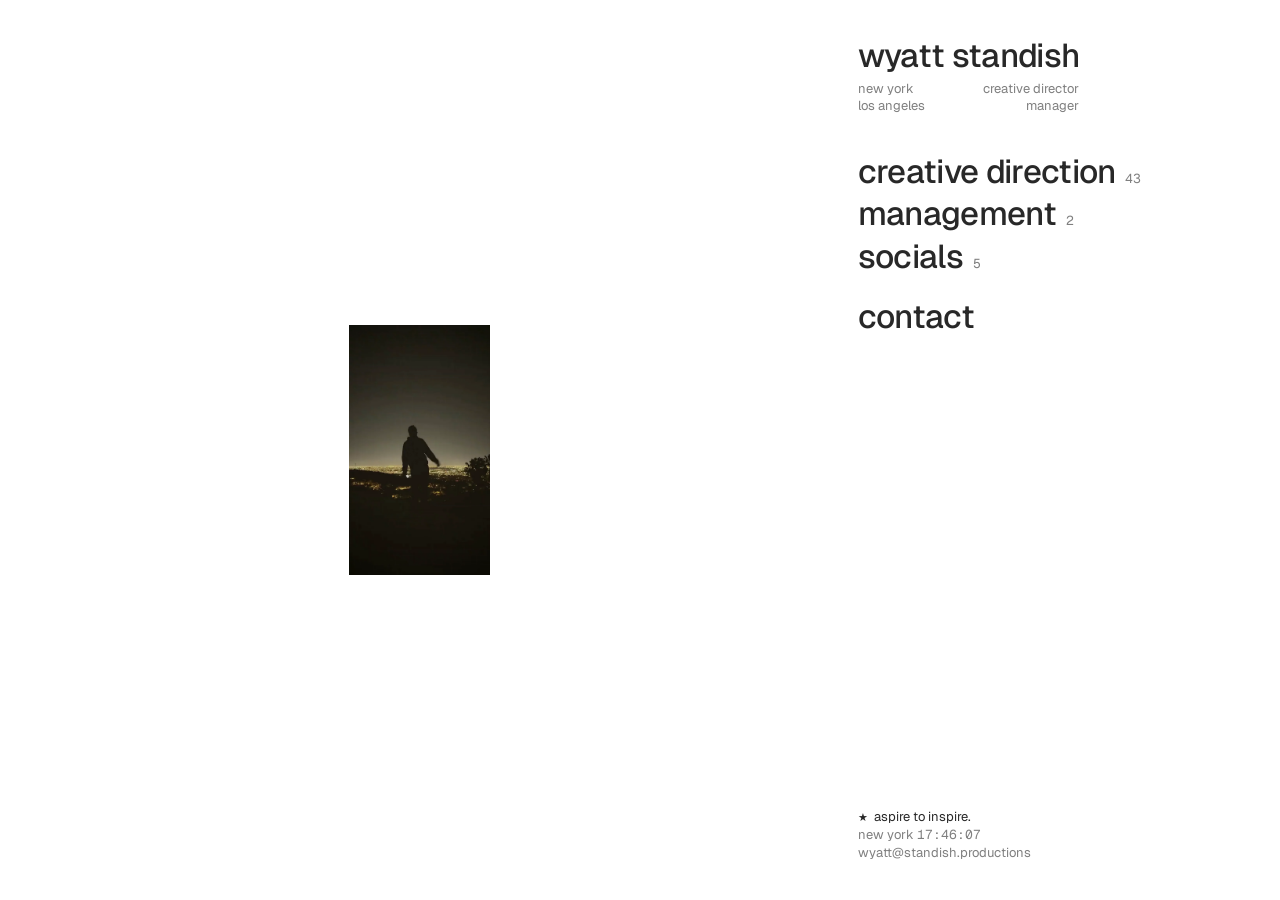
==== commit 8d4b4113: "Home video: boomerang loops" ====
--- a/index.html
+++ b/index.html
@@ -32,7 +32,7 @@
   </footer>
 </div>
 <main class="stage"><section class="panel panel-creative-director" id="creative-director" aria-labelledby="creative-director-btn" hidden><p class="skills">content creation / product design / graphic design / ai tools &amp; workflows / video production / photography / content direction / copywriting / art direction / clothing manufacturing / web design / shopify / ui design</p><div class="gallery"><button class="tile" type="button" style="--r:1.0000;--i:0" data-caption="i luv branding" data-year="2026" aria-label="view i luv branding full screen" data-goatcounter-click="photo-1" data-goatcounter-title="photo: i luv branding (1)"><img src="images/cd/iluv-logo.webp?v=ffcbcb0f" width="1000" height="1000" alt="i luv branding" loading="lazy" decoding="async"></button><button class="tile" type="button" style="--r:1.0000;--i:1" data-caption="NEVER THEM tee" data-year="2026" aria-label="view NEVER THEM tee full screen" data-goatcounter-click="photo-2" data-goatcounter-title="photo: NEVER THEM tee (2)"><img src="images/cd/iluv-never-them-tee.webp?v=e8700124" width="1400" height="1400" alt="NEVER THEM tee" loading="lazy" decoding="async"></button><button class="tile" type="button" style="--r:1.0000;--i:2" data-caption="CARROT CAKE IS A SALAD tee" data-year="2026" aria-label="view CARROT CAKE IS A SALAD tee full screen" data-goatcounter-click="photo-3" data-goatcounter-title="photo: CARROT CAKE IS A SALAD tee (3)"><img src="images/cd/iluv-carrot-cake-tee.webp?v=6bccb29f" width="1400" height="1400" alt="CARROT CAKE IS A SALAD tee" loading="lazy" decoding="async"></button><button class="tile" type="button" style="--r:1.0000;--i:3" data-caption="CARROT CAKE IS A SALAD tee" data-year="2026" aria-label="view CARROT CAKE IS A SALAD tee full screen" data-goatcounter-click="photo-4" data-goatcounter-title="photo: CARROT CAKE IS A SALAD tee (4)"><img src="images/cd/iluv-carrot-cake-tee-tag.webp?v=8668f61d" width="1500" height="1500" alt="CARROT CAKE IS A SALAD tee" loading="lazy" decoding="async"></button><button class="tile" type="button" style="--r:1.0000;--i:4" data-caption="FAKE OR CAKE hoodie" data-year="2026" aria-label="view FAKE OR CAKE hoodie full screen" data-goatcounter-click="photo-5" data-goatcounter-title="photo: FAKE OR CAKE hoodie (5)"><img src="images/cd/iluv-hoodie-front.webp?v=6fddcf93" width="1400" height="1400" alt="FAKE OR CAKE hoodie" loading="lazy" decoding="async"></button><button class="tile" type="button" style="--r:1.0000;--i:5" data-caption="FAKE OR CAKE hoodie" data-year="2026" aria-label="view FAKE OR CAKE hoodie full screen" data-goatcounter-click="photo-6" data-goatcounter-title="photo: FAKE OR CAKE hoodie (6)"><img src="images/cd/iluv-hoodie-back.webp?v=8cd232e5" width="1400" height="1400" alt="FAKE OR CAKE hoodie" loading="lazy" decoding="async"></button><button class="tile" type="button" style="--r:0.7500;--i:6" data-caption="FAKE OR CAKE hoodie" data-year="2026" aria-label="view FAKE OR CAKE hoodie full screen" data-goatcounter-click="photo-7" data-goatcounter-title="photo: FAKE OR CAKE hoodie (7)"><img src="images/cd/iluv-hoodie-tag.webp?v=b1fd5ef7" width="1200" height="1600" alt="FAKE OR CAKE hoodie" loading="lazy" decoding="async"></button><button class="tile" type="button" style="--r:1.0000;--i:7" data-caption="SPARKLE headband" data-year="2026" aria-label="view SPARKLE headband full screen" data-goatcounter-click="photo-8" data-goatcounter-title="photo: SPARKLE headband (8)"><img src="images/cd/iluv-headband.webp?v=0687ed44" width="1400" height="1400" alt="SPARKLE headband" loading="lazy" decoding="async"></button><button class="tile" type="button" style="--r:0.5625;--i:8" data-caption="PIECE OF CAKE sticker pack" data-year="2026" aria-label="view PIECE OF CAKE sticker pack full screen" data-goatcounter-click="photo-9" data-goatcounter-title="photo: PIECE OF CAKE sticker pack (9)"><img src="images/cd/iluv-group-shot.webp?v=54750176" width="900" height="1600" alt="PIECE OF CAKE sticker pack" loading="lazy" decoding="async"></button><button class="tile" type="button" style="--r:1.0000;--i:9" data-caption="i luv sticker" data-year="2026" aria-label="view i luv sticker full screen" data-goatcounter-click="photo-10" data-goatcounter-title="photo: i luv sticker (10)"><img src="images/cd/iluv-sticker-shot-6.webp?v=5f00268e" width="1400" height="1400" alt="i luv sticker" loading="lazy" decoding="async"></button><button class="tile" type="button" style="--r:1.0000;--i:10" data-caption="i luv sticker" data-year="2026" aria-label="view i luv sticker full screen" data-goatcounter-click="photo-11" data-goatcounter-title="photo: i luv sticker (11)"><img src="images/cd/iluv-sticker-shot-4.webp?v=da872055" width="1400" height="1400" alt="i luv sticker" loading="lazy" decoding="async"></button><button class="tile" type="button" style="--r:1.0000;--i:11" data-caption="i luv sticker" data-year="2026" aria-label="view i luv sticker full screen" data-goatcounter-click="photo-12" data-goatcounter-title="photo: i luv sticker (12)"><img src="images/cd/iluv-sticker-shot-5.webp?v=558eb7a1" width="1400" height="1400" alt="i luv sticker" loading="lazy" decoding="async"></button><button class="tile" type="button" style="--r:1.0000;--i:12" data-caption="i luv sticker" data-year="2026" aria-label="view i luv sticker full screen" data-goatcounter-click="photo-13" data-goatcounter-title="photo: i luv sticker (13)"><img src="images/cd/iluv-sticker-shot-1.webp?v=8bef6bb6" width="1400" height="1400" alt="i luv sticker" loading="lazy" decoding="async"></button><button class="tile" type="button" style="--r:1.0000;--i:13" data-caption="i luv sticker" data-year="2026" aria-label="view i luv sticker full screen" data-goatcounter-click="photo-14" data-goatcounter-title="photo: i luv sticker (14)"><img src="images/cd/iluv-sticker-shot-3.webp?v=f9e3271f" width="1400" height="1400" alt="i luv sticker" loading="lazy" decoding="async"></button><button class="tile" type="button" style="--r:1.0000;--i:14" data-caption="i luv myself sticker" data-year="2026" aria-label="view i luv myself sticker full screen" data-goatcounter-click="photo-15" data-goatcounter-title="photo: i luv myself sticker (15)"><img src="images/cd/iluv-sticker-shot-2.webp?v=51b79e90" width="1400" height="1400" alt="i luv myself sticker" loading="lazy" decoding="async"></button><button class="tile" type="button" style="--r:0.5560;--i:15" data-caption="i luv product hang tag" data-year="2026" aria-label="view i luv product hang tag full screen" data-goatcounter-click="photo-16" data-goatcounter-title="photo: i luv product hang tag (16)"><img src="images/cd/iluv-star-tag.webp?v=3dc261d5" width="591" height="1063" alt="i luv product hang tag" loading="lazy" decoding="async"></button><button class="tile" type="button" style="--r:0.3003;--i:16" data-caption="i luv stitched label" data-year="2026" aria-label="view i luv stitched label full screen" data-goatcounter-click="photo-17" data-goatcounter-title="photo: i luv stitched label (17)"><img src="images/cd/iluv-hang-tag.webp?v=54273809" width="355" height="1182" alt="i luv stitched label" loading="lazy" decoding="async"></button><button class="tile" type="button" style="--r:1.2945;--i:17" data-caption="i luv postcard" data-year="2026" aria-label="view i luv postcard full screen" data-goatcounter-click="photo-18" data-goatcounter-title="photo: i luv postcard (18)"><img src="images/cd/iluv-postcard.webp?v=cc425de8" width="1600" height="1236" alt="i luv postcard" loading="lazy" decoding="async"></button><button class="tile" type="button" style="--r:0.6667;--i:18" data-caption="Holdt Slip product development" data-year="2025" aria-label="view Holdt Slip product development full screen" data-goatcounter-click="photo-19" data-goatcounter-title="photo: Holdt Slip product development (19)"><img src="images/cd/holdt-photo.webp?v=cde10b60" width="1024" height="1536" alt="Holdt Slip product development" loading="lazy" decoding="async"></button><button class="tile" type="button" style="--r:1.3333;--i:19" data-caption="Reneé Rapp billboard" data-year="2024" aria-label="view Reneé Rapp billboard full screen" data-goatcounter-click="photo-20" data-goatcounter-title="photo: Reneé Rapp billboard (20)"><img src="images/cd/renee-rapp-billboard.webp?v=6c64c597" width="1024" height="768" alt="Reneé Rapp billboard" loading="lazy" decoding="async"></button><button class="tile" type="button" style="--r:0.7500;--i:20" data-caption="i luv myself campaign" data-year="2026" aria-label="view i luv myself campaign full screen" data-goatcounter-click="photo-21" data-goatcounter-title="photo: i luv myself campaign (21)"><img src="images/cd/iluv-myself-promo-1.webp?v=f3c3a56f" width="1080" height="1440" alt="i luv myself campaign" loading="lazy" decoding="async"></button><button class="tile" type="button" style="--r:0.7500;--i:21" data-caption="i luv myself campaign" data-year="2026" aria-label="view i luv myself campaign full screen" data-goatcounter-click="photo-22" data-goatcounter-title="photo: i luv myself campaign (22)"><img src="images/cd/iluv-myself-promo-2.webp?v=a0e64ef5" width="1080" height="1440" alt="i luv myself campaign" loading="lazy" decoding="async"></button><button class="tile" type="button" style="--r:0.5625;--i:22" data-caption="i luv social graphic" data-year="2026" aria-label="view i luv social graphic full screen" data-goatcounter-click="photo-23" data-goatcounter-title="photo: i luv social graphic (23)"><img src="images/cd/iluv-granola-kids.webp?v=3bacddb7" width="900" height="1600" alt="i luv social graphic" loading="lazy" decoding="async"></button><button class="tile" type="button" style="--r:2.5000;--i:23" data-caption="LET ME BE YOUR ENERGY concept design" data-year="2026" aria-label="view LET ME BE YOUR ENERGY concept design full screen" data-goatcounter-click="photo-24" data-goatcounter-title="photo: LET ME BE YOUR ENERGY concept design (24)"><img src="images/cd/let-me-be-your-energy.webp?v=a708d1ed" width="1200" height="480" alt="LET ME BE YOUR ENERGY concept design" loading="lazy" decoding="async"></button><button class="tile" type="button" style="--r:1.0000;--i:24" data-caption="BURN A JOINT USA concept design" data-year="2026" aria-label="view BURN A JOINT USA concept design full screen" data-goatcounter-click="photo-25" data-goatcounter-title="photo: BURN A JOINT USA concept design (25)"><img src="images/cd/logo-burn-a-joint-usa.webp?v=c9cb5657" width="1024" height="1024" alt="BURN A JOINT USA concept design" loading="lazy" decoding="async"></button><button class="tile" type="button" style="--r:1.0000;--i:25" data-caption="aspire to inspire concept design" data-year="2025" aria-label="view aspire to inspire concept design full screen" data-goatcounter-click="photo-26" data-goatcounter-title="photo: aspire to inspire concept design (26)"><img src="images/cd/logo-aspire-to-inspire.webp?v=db84f6db" width="1600" height="1600" alt="aspire to inspire concept design" loading="lazy" decoding="async"></button><button class="tile" type="button" style="--r:0.7500;--i:26" data-caption="Holdt promo" data-year="2025" aria-label="view Holdt promo full screen" data-goatcounter-click="photo-27" data-goatcounter-title="photo: Holdt promo (27)"><img src="images/cd/holdt-promo.webp?v=44b4b656" width="1200" height="1600" alt="Holdt promo" loading="lazy" decoding="async"></button><button class="tile" type="button" style="--r:0.6667;--i:27" data-caption="Holdt sticker" data-year="2025" aria-label="view Holdt sticker full screen" data-goatcounter-click="photo-28" data-goatcounter-title="photo: Holdt sticker (28)"><img src="images/cd/holdt-sticker.webp?v=5f1698ee" width="600" height="900" alt="Holdt sticker" loading="lazy" decoding="async"></button><button class="tile" type="button" style="--r:1.0000;--i:28" data-caption="402 Records logo" data-year="2025" aria-label="view 402 Records logo full screen" data-goatcounter-click="photo-29" data-goatcounter-title="photo: 402 Records logo (29)"><img src="images/cd/logo-402-records.webp?v=f882a03c" width="500" height="500" alt="402 Records logo" loading="lazy" decoding="async"></button><button class="tile" type="button" style="--r:1.1926;--i:29" data-caption="Fanbass logo" data-year="2025" aria-label="view Fanbass logo full screen" data-goatcounter-click="photo-30" data-goatcounter-title="photo: Fanbass logo (30)"><img src="images/cd/logo-fanbass.webp?v=af872df1" width="898" height="753" alt="Fanbass logo" loading="lazy" decoding="async"></button><button class="tile" type="button" style="--r:0.7126;--i:30" data-caption="Sigma Upsilon Sigma tee design" data-year="2024" aria-label="view Sigma Upsilon Sigma tee design full screen" data-goatcounter-click="photo-31" data-goatcounter-title="photo: Sigma Upsilon Sigma tee design (31)"><img src="images/cd/baking-your-dreams-come-true.webp?v=1a46199c" width="719" height="1009" alt="Sigma Upsilon Sigma tee design" loading="lazy" decoding="async"></button><button class="tile" type="button" style="--r:0.5625;--i:31" data-caption="Flea Honora tour social content" data-year="2026" aria-label="view Flea Honora tour social content full screen" data-goatcounter-click="photo-32" data-goatcounter-title="photo: Flea Honora tour social content (32)"><img src="images/cd/live-01.webp?v=7f53d6a5" width="900" height="1600" alt="Flea Honora tour social content" loading="lazy" decoding="async"></button><button class="tile" type="button" style="--r:0.5625;--i:32" data-caption="Flea Honora tour social content" data-year="2026" aria-label="view Flea Honora tour social content full screen" data-goatcounter-click="photo-33" data-goatcounter-title="photo: Flea Honora tour social content (33)"><img src="images/cd/live-02.webp?v=89f73d07" width="900" height="1600" alt="Flea Honora tour social content" loading="lazy" decoding="async"></button><button class="tile" type="button" style="--r:0.5625;--i:33" data-caption="Flea Honora tour social content" data-year="2026" aria-label="view Flea Honora tour social content full screen" data-goatcounter-click="photo-34" data-goatcounter-title="photo: Flea Honora tour social content (34)"><img src="images/cd/live-03.webp?v=55f0b752" width="900" height="1600" alt="Flea Honora tour social content" loading="lazy" decoding="async"></button><button class="tile" type="button" style="--r:0.5631;--i:34" data-caption="Flea Honora tour social content" data-year="2026" aria-label="view Flea Honora tour social content full screen" data-goatcounter-click="photo-35" data-goatcounter-title="photo: Flea Honora tour social content (35)"><img src="images/cd/live-04.webp?v=46fa3675" width="901" height="1600" alt="Flea Honora tour social content" loading="lazy" decoding="async"></button><button class="tile" type="button" style="--r:1.5080;--i:35" data-caption="Marrakech, Morocco" data-year="2024" aria-label="view Marrakech, Morocco full screen" data-goatcounter-click="photo-36" data-goatcounter-title="photo: Marrakech, Morocco (36)"><img src="images/cd/film-01.webp?v=a55ca825" width="1600" height="1061" alt="Marrakech, Morocco" loading="lazy" decoding="async"></button><button class="tile" type="button" style="--r:1.5080;--i:36" data-caption="Marrakech, Morocco" data-year="2024" aria-label="view Marrakech, Morocco full screen" data-goatcounter-click="photo-37" data-goatcounter-title="photo: Marrakech, Morocco (37)"><img src="images/cd/film-02.webp?v=8aea6159" width="1600" height="1061" alt="Marrakech, Morocco" loading="lazy" decoding="async"></button><button class="tile" type="button" style="--r:1.3457;--i:37" data-caption="Marrakech, Morocco" data-year="2024" aria-label="view Marrakech, Morocco full screen" data-goatcounter-click="photo-38" data-goatcounter-title="photo: Marrakech, Morocco (38)"><img src="images/cd/film-03.webp?v=3f8780cb" width="1600" height="1189" alt="Marrakech, Morocco" loading="lazy" decoding="async"></button><button class="tile" type="button" style="--r:1.8980;--i:38" data-caption="Atlas Mountains, Morocco" data-year="2024" aria-label="view Atlas Mountains, Morocco full screen" data-goatcounter-click="photo-39" data-goatcounter-title="photo: Atlas Mountains, Morocco (39)"><img src="images/cd/film-04.webp?v=d314996c" width="1600" height="843" alt="Atlas Mountains, Morocco" loading="lazy" decoding="async"></button><button class="tile" type="button" style="--r:1.5080;--i:39" data-caption="Santorini, Greece" data-year="2024" aria-label="view Santorini, Greece full screen" data-goatcounter-click="photo-40" data-goatcounter-title="photo: Santorini, Greece (40)"><img src="images/cd/film-05.webp?v=e14ca0cd" width="1600" height="1061" alt="Santorini, Greece" loading="lazy" decoding="async"></button><button class="tile" type="button" style="--r:1.5080;--i:40" data-caption="on a train somewhere between Budapest and Vienna" data-year="2023" aria-label="view on a train somewhere between Budapest and Vienna full screen" data-goatcounter-click="photo-41" data-goatcounter-title="photo: on a train somewhere between Budapest and Vienna (41)"><img src="images/cd/film-06.webp?v=1142ec3e" width="1600" height="1061" alt="on a train somewhere between Budapest and Vienna" loading="lazy" decoding="async"></button><button class="tile" type="button" style="--r:1.5080;--i:41" data-caption="Point Dume, California" data-year="2023" aria-label="view Point Dume, California full screen" data-goatcounter-click="photo-42" data-goatcounter-title="photo: Point Dume, California (42)"><img src="images/cd/film-07.webp?v=24d9311b" width="1600" height="1061" alt="Point Dume, California" loading="lazy" decoding="async"></button><button class="tile" type="button" style="--r:0.9843;--i:42" data-caption="the truth (from IG)" data-year="2026" aria-label="view the truth (from IG) full screen" data-goatcounter-click="photo-43" data-goatcounter-title="photo: the truth (from IG) (43)"><img src="images/cd/iluv-by-da-time.webp?v=164076d7" width="1320" height="1341" alt="the truth (from IG)" loading="lazy" decoding="async"></button></div><section class="sites"><h2>websites</h2><ul><li><a href="https://carrotcakeisasalad.com" target="_blank" rel="noopener" data-goatcounter-click="website-carrotcakeisasalad.com" data-goatcounter-title="website: carrotcakeisasalad.com">carrotcakeisasalad.com</a></li><li><a href="https://racquettherapy.com" target="_blank" rel="noopener" data-goatcounter-click="website-racquettherapy.com" data-goatcounter-title="website: racquettherapy.com">racquettherapy.com</a></li><li><a href="https://www.youtube.com/watch?v=dQw4w9WgXcQ" target="_blank" rel="noopener" data-goatcounter-click="website-standish.productions" data-goatcounter-title="website: standish.productions">standish.productions</a></li></ul></section></section><section class="panel panel-management" id="management" aria-labelledby="management-btn" hidden><ul class="handles"><li><a href="https://www.tiktok.com/@iluv_eshaaa" target="_blank" rel="noopener" data-goatcounter-click="management-@iluv_esha" data-goatcounter-title="management: @iluv_esha">@iluv_esha</a></li><li><a href="https://www.instagram.com/racquettherapy/" target="_blank" rel="noopener" data-goatcounter-click="management-@racquettherapy" data-goatcounter-title="management: @racquettherapy">@racquettherapy</a></li></ul></section><section class="panel panel-media" id="media" aria-labelledby="media-btn" hidden><p class="skills">social media management / content creation</p><div class="feeds"><figure class="feed"><figcaption><a href="https://www.instagram.com/chilipeppers/" target="_blank" rel="noopener" data-goatcounter-click="socials-chilipeppers" data-goatcounter-title="socials: @chilipeppers">@chilipeppers</a></figcaption><div class="ig"><iframe src="https://www.instagram.com/chilipeppers/embed/" title="@chilipeppers on instagram" loading="lazy" scrolling="no"></iframe></div></figure><figure class="feed"><figcaption><a href="https://www.instagram.com/carrotcakeisasalad/" target="_blank" rel="noopener" data-goatcounter-click="socials-carrotcakeisasalad" data-goatcounter-title="socials: @carrotcakeisasalad">@carrotcakeisasalad</a></figcaption><div class="ig"><iframe src="https://www.instagram.com/carrotcakeisasalad/embed/" title="@carrotcakeisasalad on instagram" loading="lazy" scrolling="no"></iframe></div></figure><figure class="feed"><figcaption><a href="https://www.instagram.com/dsarmelite/" target="_blank" rel="noopener" data-goatcounter-click="socials-dsarmelite" data-goatcounter-title="socials: @dsarmelite">@dsarmelite</a></figcaption><div class="ig"><iframe src="https://www.instagram.com/dsarmelite/embed/" title="@dsarmelite on instagram" loading="lazy" scrolling="no"></iframe></div></figure><figure class="feed"><figcaption><a href="https://www.instagram.com/samueljackofficial/" target="_blank" rel="noopener" data-goatcounter-click="socials-samueljackofficial" data-goatcounter-title="socials: @samueljackofficial">@samueljackofficial</a></figcaption><div class="ig"><iframe src="https://www.instagram.com/samueljackofficial/embed/" title="@samueljackofficial on instagram" loading="lazy" scrolling="no"></iframe></div></figure></div><p class="others">&amp; others</p><section class="ugc"><h2>ugc</h2><ul><li>18.2M+ total views across ugc content on tiktok &amp; instagram</li><li>1.2M+ comments, 442K+ shares &amp; 582K+ saves on tiktok</li><li>100+ ugc videos repurposed as paid ads</li><li>trusted by dozens of companies across tech, lifestyle, fashion, music and more</li></ul></section><p class="mine">me: <a href="https://www.instagram.com/wyatt.mov/" target="_blank" rel="noopener" data-goatcounter-click="me-@wyatt.mov" data-goatcounter-title="me: @wyatt.mov">@wyatt.mov</a> <span>instagram</span> <a href="https://www.tiktok.com/@wyattwyattwyatt" target="_blank" rel="noopener" data-goatcounter-click="me-@wyattwyattwyatt" data-goatcounter-title="me: @wyattwyattwyatt">@wyattwyattwyatt</a> <span>tiktok</span></p></section><div class="home" id="homebox">
-  <video class="reel" width="720" height="1280" autoplay muted loop playsinline preload="auto" aria-hidden="true" data-clips="day sunset night" data-schedule="5:sunset 8:day 16:sunset 20:night" data-day="video/day.mp4?v=0d1909b5" data-day-poster="video/day-poster.webp?v=168b84f0" data-sunset="video/sunset.mp4?v=cc1ee725" data-sunset-poster="video/sunset-poster.webp?v=2833b881" data-night="video/night.mp4?v=245bc308" data-night-poster="video/night-poster.webp?v=a1eee6e8"></video>
+  <video class="reel" width="720" height="1280" autoplay muted loop playsinline preload="auto" aria-hidden="true" data-clips="day sunset night" data-schedule="5:sunset 8:day 16:sunset 20:night" data-day="video/day.mp4?v=d21078f8" data-day-poster="video/day-poster.webp?v=e9808a2a" data-sunset="video/sunset.mp4?v=4585d5d6" data-sunset-poster="video/sunset-poster.webp?v=773a7e47" data-night="video/night.mp4?v=9eccb17c" data-night-poster="video/night-poster.webp?v=7c10878d"></video>
   <p class="egg" id="egg" aria-live="polite" hidden><span>what u clickin on 😂 just <a href="mailto:wyatt@standish.productions" data-goatcounter-click="easter-egg-email" data-goatcounter-title="easter egg: reach out (email)">reach out</a></span></p>
 </div></main>
 </div>
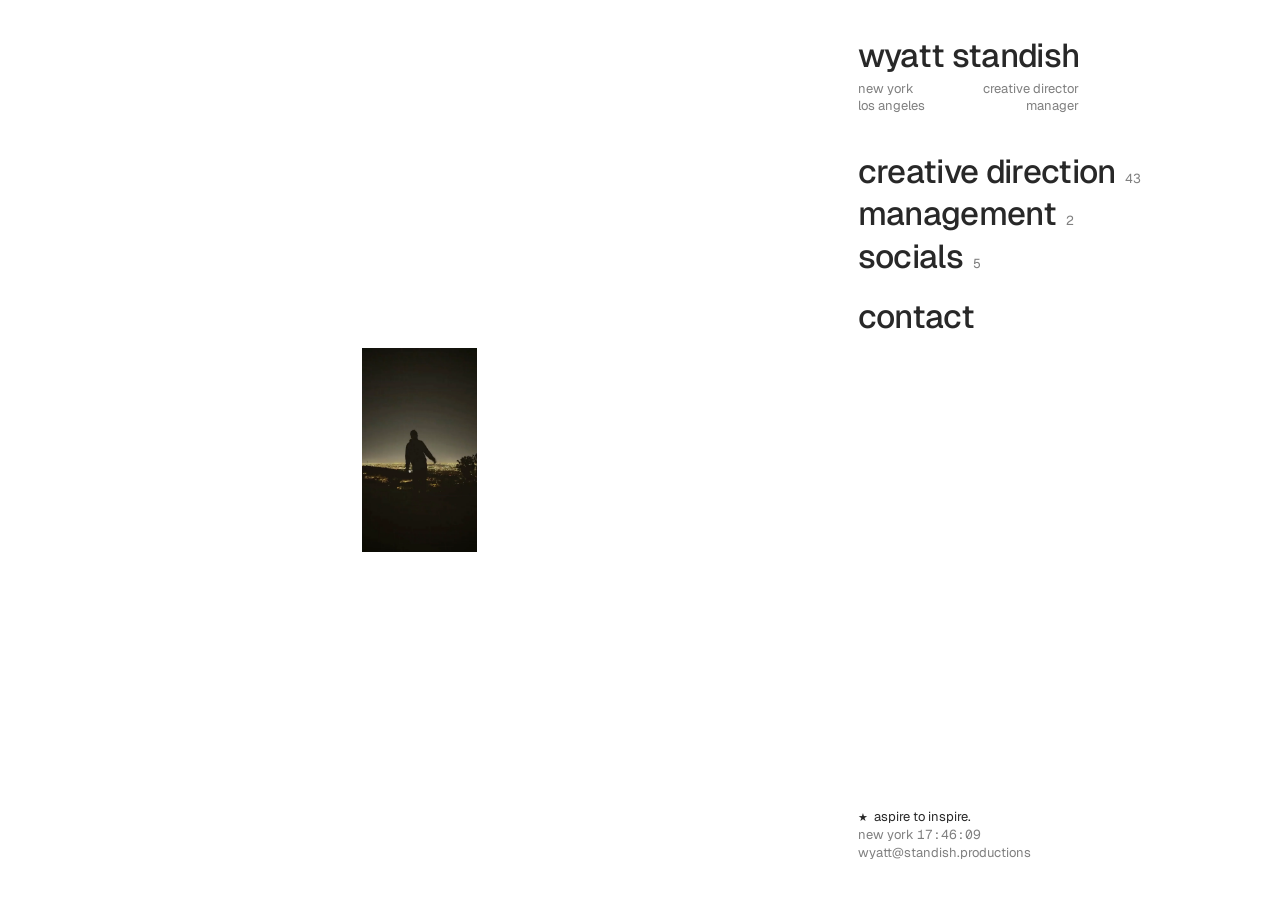
==== commit 366beabf: "Home video: beach by day, night at night; smaller, lower on phones" ====
--- a/index.html
+++ b/index.html
@@ -14,7 +14,7 @@
 <link rel="preconnect" href="https://fonts.googleapis.com">
 <link rel="preconnect" href="https://fonts.gstatic.com" crossorigin>
 <link rel="stylesheet" href="https://fonts.googleapis.com/css2?family=Arimo:wght@400&family=Geist:wght@400;500&family=Geist+Mono:wght@400&display=swap">
-<link rel="stylesheet" href="style.css?v=816b3a3c">
+<link rel="stylesheet" href="style.css?v=91b234e3">
 </head>
 <body>
 <div class="frame">
@@ -32,7 +32,7 @@
   </footer>
 </div>
 <main class="stage"><section class="panel panel-creative-director" id="creative-director" aria-labelledby="creative-director-btn" hidden><p class="skills">content creation / product design / graphic design / ai tools &amp; workflows / video production / photography / content direction / copywriting / art direction / clothing manufacturing / web design / shopify / ui design</p><div class="gallery"><button class="tile" type="button" style="--r:1.0000;--i:0" data-caption="i luv branding" data-year="2026" aria-label="view i luv branding full screen" data-goatcounter-click="photo-1" data-goatcounter-title="photo: i luv branding (1)"><img src="images/cd/iluv-logo.webp?v=ffcbcb0f" width="1000" height="1000" alt="i luv branding" loading="lazy" decoding="async"></button><button class="tile" type="button" style="--r:1.0000;--i:1" data-caption="NEVER THEM tee" data-year="2026" aria-label="view NEVER THEM tee full screen" data-goatcounter-click="photo-2" data-goatcounter-title="photo: NEVER THEM tee (2)"><img src="images/cd/iluv-never-them-tee.webp?v=e8700124" width="1400" height="1400" alt="NEVER THEM tee" loading="lazy" decoding="async"></button><button class="tile" type="button" style="--r:1.0000;--i:2" data-caption="CARROT CAKE IS A SALAD tee" data-year="2026" aria-label="view CARROT CAKE IS A SALAD tee full screen" data-goatcounter-click="photo-3" data-goatcounter-title="photo: CARROT CAKE IS A SALAD tee (3)"><img src="images/cd/iluv-carrot-cake-tee.webp?v=6bccb29f" width="1400" height="1400" alt="CARROT CAKE IS A SALAD tee" loading="lazy" decoding="async"></button><button class="tile" type="button" style="--r:1.0000;--i:3" data-caption="CARROT CAKE IS A SALAD tee" data-year="2026" aria-label="view CARROT CAKE IS A SALAD tee full screen" data-goatcounter-click="photo-4" data-goatcounter-title="photo: CARROT CAKE IS A SALAD tee (4)"><img src="images/cd/iluv-carrot-cake-tee-tag.webp?v=8668f61d" width="1500" height="1500" alt="CARROT CAKE IS A SALAD tee" loading="lazy" decoding="async"></button><button class="tile" type="button" style="--r:1.0000;--i:4" data-caption="FAKE OR CAKE hoodie" data-year="2026" aria-label="view FAKE OR CAKE hoodie full screen" data-goatcounter-click="photo-5" data-goatcounter-title="photo: FAKE OR CAKE hoodie (5)"><img src="images/cd/iluv-hoodie-front.webp?v=6fddcf93" width="1400" height="1400" alt="FAKE OR CAKE hoodie" loading="lazy" decoding="async"></button><button class="tile" type="button" style="--r:1.0000;--i:5" data-caption="FAKE OR CAKE hoodie" data-year="2026" aria-label="view FAKE OR CAKE hoodie full screen" data-goatcounter-click="photo-6" data-goatcounter-title="photo: FAKE OR CAKE hoodie (6)"><img src="images/cd/iluv-hoodie-back.webp?v=8cd232e5" width="1400" height="1400" alt="FAKE OR CAKE hoodie" loading="lazy" decoding="async"></button><button class="tile" type="button" style="--r:0.7500;--i:6" data-caption="FAKE OR CAKE hoodie" data-year="2026" aria-label="view FAKE OR CAKE hoodie full screen" data-goatcounter-click="photo-7" data-goatcounter-title="photo: FAKE OR CAKE hoodie (7)"><img src="images/cd/iluv-hoodie-tag.webp?v=b1fd5ef7" width="1200" height="1600" alt="FAKE OR CAKE hoodie" loading="lazy" decoding="async"></button><button class="tile" type="button" style="--r:1.0000;--i:7" data-caption="SPARKLE headband" data-year="2026" aria-label="view SPARKLE headband full screen" data-goatcounter-click="photo-8" data-goatcounter-title="photo: SPARKLE headband (8)"><img src="images/cd/iluv-headband.webp?v=0687ed44" width="1400" height="1400" alt="SPARKLE headband" loading="lazy" decoding="async"></button><button class="tile" type="button" style="--r:0.5625;--i:8" data-caption="PIECE OF CAKE sticker pack" data-year="2026" aria-label="view PIECE OF CAKE sticker pack full screen" data-goatcounter-click="photo-9" data-goatcounter-title="photo: PIECE OF CAKE sticker pack (9)"><img src="images/cd/iluv-group-shot.webp?v=54750176" width="900" height="1600" alt="PIECE OF CAKE sticker pack" loading="lazy" decoding="async"></button><button class="tile" type="button" style="--r:1.0000;--i:9" data-caption="i luv sticker" data-year="2026" aria-label="view i luv sticker full screen" data-goatcounter-click="photo-10" data-goatcounter-title="photo: i luv sticker (10)"><img src="images/cd/iluv-sticker-shot-6.webp?v=5f00268e" width="1400" height="1400" alt="i luv sticker" loading="lazy" decoding="async"></button><button class="tile" type="button" style="--r:1.0000;--i:10" data-caption="i luv sticker" data-year="2026" aria-label="view i luv sticker full screen" data-goatcounter-click="photo-11" data-goatcounter-title="photo: i luv sticker (11)"><img src="images/cd/iluv-sticker-shot-4.webp?v=da872055" width="1400" height="1400" alt="i luv sticker" loading="lazy" decoding="async"></button><button class="tile" type="button" style="--r:1.0000;--i:11" data-caption="i luv sticker" data-year="2026" aria-label="view i luv sticker full screen" data-goatcounter-click="photo-12" data-goatcounter-title="photo: i luv sticker (12)"><img src="images/cd/iluv-sticker-shot-5.webp?v=558eb7a1" width="1400" height="1400" alt="i luv sticker" loading="lazy" decoding="async"></button><button class="tile" type="button" style="--r:1.0000;--i:12" data-caption="i luv sticker" data-year="2026" aria-label="view i luv sticker full screen" data-goatcounter-click="photo-13" data-goatcounter-title="photo: i luv sticker (13)"><img src="images/cd/iluv-sticker-shot-1.webp?v=8bef6bb6" width="1400" height="1400" alt="i luv sticker" loading="lazy" decoding="async"></button><button class="tile" type="button" style="--r:1.0000;--i:13" data-caption="i luv sticker" data-year="2026" aria-label="view i luv sticker full screen" data-goatcounter-click="photo-14" data-goatcounter-title="photo: i luv sticker (14)"><img src="images/cd/iluv-sticker-shot-3.webp?v=f9e3271f" width="1400" height="1400" alt="i luv sticker" loading="lazy" decoding="async"></button><button class="tile" type="button" style="--r:1.0000;--i:14" data-caption="i luv myself sticker" data-year="2026" aria-label="view i luv myself sticker full screen" data-goatcounter-click="photo-15" data-goatcounter-title="photo: i luv myself sticker (15)"><img src="images/cd/iluv-sticker-shot-2.webp?v=51b79e90" width="1400" height="1400" alt="i luv myself sticker" loading="lazy" decoding="async"></button><button class="tile" type="button" style="--r:0.5560;--i:15" data-caption="i luv product hang tag" data-year="2026" aria-label="view i luv product hang tag full screen" data-goatcounter-click="photo-16" data-goatcounter-title="photo: i luv product hang tag (16)"><img src="images/cd/iluv-star-tag.webp?v=3dc261d5" width="591" height="1063" alt="i luv product hang tag" loading="lazy" decoding="async"></button><button class="tile" type="button" style="--r:0.3003;--i:16" data-caption="i luv stitched label" data-year="2026" aria-label="view i luv stitched label full screen" data-goatcounter-click="photo-17" data-goatcounter-title="photo: i luv stitched label (17)"><img src="images/cd/iluv-hang-tag.webp?v=54273809" width="355" height="1182" alt="i luv stitched label" loading="lazy" decoding="async"></button><button class="tile" type="button" style="--r:1.2945;--i:17" data-caption="i luv postcard" data-year="2026" aria-label="view i luv postcard full screen" data-goatcounter-click="photo-18" data-goatcounter-title="photo: i luv postcard (18)"><img src="images/cd/iluv-postcard.webp?v=cc425de8" width="1600" height="1236" alt="i luv postcard" loading="lazy" decoding="async"></button><button class="tile" type="button" style="--r:0.6667;--i:18" data-caption="Holdt Slip product development" data-year="2025" aria-label="view Holdt Slip product development full screen" data-goatcounter-click="photo-19" data-goatcounter-title="photo: Holdt Slip product development (19)"><img src="images/cd/holdt-photo.webp?v=cde10b60" width="1024" height="1536" alt="Holdt Slip product development" loading="lazy" decoding="async"></button><button class="tile" type="button" style="--r:1.3333;--i:19" data-caption="Reneé Rapp billboard" data-year="2024" aria-label="view Reneé Rapp billboard full screen" data-goatcounter-click="photo-20" data-goatcounter-title="photo: Reneé Rapp billboard (20)"><img src="images/cd/renee-rapp-billboard.webp?v=6c64c597" width="1024" height="768" alt="Reneé Rapp billboard" loading="lazy" decoding="async"></button><button class="tile" type="button" style="--r:0.7500;--i:20" data-caption="i luv myself campaign" data-year="2026" aria-label="view i luv myself campaign full screen" data-goatcounter-click="photo-21" data-goatcounter-title="photo: i luv myself campaign (21)"><img src="images/cd/iluv-myself-promo-1.webp?v=f3c3a56f" width="1080" height="1440" alt="i luv myself campaign" loading="lazy" decoding="async"></button><button class="tile" type="button" style="--r:0.7500;--i:21" data-caption="i luv myself campaign" data-year="2026" aria-label="view i luv myself campaign full screen" data-goatcounter-click="photo-22" data-goatcounter-title="photo: i luv myself campaign (22)"><img src="images/cd/iluv-myself-promo-2.webp?v=a0e64ef5" width="1080" height="1440" alt="i luv myself campaign" loading="lazy" decoding="async"></button><button class="tile" type="button" style="--r:0.5625;--i:22" data-caption="i luv social graphic" data-year="2026" aria-label="view i luv social graphic full screen" data-goatcounter-click="photo-23" data-goatcounter-title="photo: i luv social graphic (23)"><img src="images/cd/iluv-granola-kids.webp?v=3bacddb7" width="900" height="1600" alt="i luv social graphic" loading="lazy" decoding="async"></button><button class="tile" type="button" style="--r:2.5000;--i:23" data-caption="LET ME BE YOUR ENERGY concept design" data-year="2026" aria-label="view LET ME BE YOUR ENERGY concept design full screen" data-goatcounter-click="photo-24" data-goatcounter-title="photo: LET ME BE YOUR ENERGY concept design (24)"><img src="images/cd/let-me-be-your-energy.webp?v=a708d1ed" width="1200" height="480" alt="LET ME BE YOUR ENERGY concept design" loading="lazy" decoding="async"></button><button class="tile" type="button" style="--r:1.0000;--i:24" data-caption="BURN A JOINT USA concept design" data-year="2026" aria-label="view BURN A JOINT USA concept design full screen" data-goatcounter-click="photo-25" data-goatcounter-title="photo: BURN A JOINT USA concept design (25)"><img src="images/cd/logo-burn-a-joint-usa.webp?v=c9cb5657" width="1024" height="1024" alt="BURN A JOINT USA concept design" loading="lazy" decoding="async"></button><button class="tile" type="button" style="--r:1.0000;--i:25" data-caption="aspire to inspire concept design" data-year="2025" aria-label="view aspire to inspire concept design full screen" data-goatcounter-click="photo-26" data-goatcounter-title="photo: aspire to inspire concept design (26)"><img src="images/cd/logo-aspire-to-inspire.webp?v=db84f6db" width="1600" height="1600" alt="aspire to inspire concept design" loading="lazy" decoding="async"></button><button class="tile" type="button" style="--r:0.7500;--i:26" data-caption="Holdt promo" data-year="2025" aria-label="view Holdt promo full screen" data-goatcounter-click="photo-27" data-goatcounter-title="photo: Holdt promo (27)"><img src="images/cd/holdt-promo.webp?v=44b4b656" width="1200" height="1600" alt="Holdt promo" loading="lazy" decoding="async"></button><button class="tile" type="button" style="--r:0.6667;--i:27" data-caption="Holdt sticker" data-year="2025" aria-label="view Holdt sticker full screen" data-goatcounter-click="photo-28" data-goatcounter-title="photo: Holdt sticker (28)"><img src="images/cd/holdt-sticker.webp?v=5f1698ee" width="600" height="900" alt="Holdt sticker" loading="lazy" decoding="async"></button><button class="tile" type="button" style="--r:1.0000;--i:28" data-caption="402 Records logo" data-year="2025" aria-label="view 402 Records logo full screen" data-goatcounter-click="photo-29" data-goatcounter-title="photo: 402 Records logo (29)"><img src="images/cd/logo-402-records.webp?v=f882a03c" width="500" height="500" alt="402 Records logo" loading="lazy" decoding="async"></button><button class="tile" type="button" style="--r:1.1926;--i:29" data-caption="Fanbass logo" data-year="2025" aria-label="view Fanbass logo full screen" data-goatcounter-click="photo-30" data-goatcounter-title="photo: Fanbass logo (30)"><img src="images/cd/logo-fanbass.webp?v=af872df1" width="898" height="753" alt="Fanbass logo" loading="lazy" decoding="async"></button><button class="tile" type="button" style="--r:0.7126;--i:30" data-caption="Sigma Upsilon Sigma tee design" data-year="2024" aria-label="view Sigma Upsilon Sigma tee design full screen" data-goatcounter-click="photo-31" data-goatcounter-title="photo: Sigma Upsilon Sigma tee design (31)"><img src="images/cd/baking-your-dreams-come-true.webp?v=1a46199c" width="719" height="1009" alt="Sigma Upsilon Sigma tee design" loading="lazy" decoding="async"></button><button class="tile" type="button" style="--r:0.5625;--i:31" data-caption="Flea Honora tour social content" data-year="2026" aria-label="view Flea Honora tour social content full screen" data-goatcounter-click="photo-32" data-goatcounter-title="photo: Flea Honora tour social content (32)"><img src="images/cd/live-01.webp?v=7f53d6a5" width="900" height="1600" alt="Flea Honora tour social content" loading="lazy" decoding="async"></button><button class="tile" type="button" style="--r:0.5625;--i:32" data-caption="Flea Honora tour social content" data-year="2026" aria-label="view Flea Honora tour social content full screen" data-goatcounter-click="photo-33" data-goatcounter-title="photo: Flea Honora tour social content (33)"><img src="images/cd/live-02.webp?v=89f73d07" width="900" height="1600" alt="Flea Honora tour social content" loading="lazy" decoding="async"></button><button class="tile" type="button" style="--r:0.5625;--i:33" data-caption="Flea Honora tour social content" data-year="2026" aria-label="view Flea Honora tour social content full screen" data-goatcounter-click="photo-34" data-goatcounter-title="photo: Flea Honora tour social content (34)"><img src="images/cd/live-03.webp?v=55f0b752" width="900" height="1600" alt="Flea Honora tour social content" loading="lazy" decoding="async"></button><button class="tile" type="button" style="--r:0.5631;--i:34" data-caption="Flea Honora tour social content" data-year="2026" aria-label="view Flea Honora tour social content full screen" data-goatcounter-click="photo-35" data-goatcounter-title="photo: Flea Honora tour social content (35)"><img src="images/cd/live-04.webp?v=46fa3675" width="901" height="1600" alt="Flea Honora tour social content" loading="lazy" decoding="async"></button><button class="tile" type="button" style="--r:1.5080;--i:35" data-caption="Marrakech, Morocco" data-year="2024" aria-label="view Marrakech, Morocco full screen" data-goatcounter-click="photo-36" data-goatcounter-title="photo: Marrakech, Morocco (36)"><img src="images/cd/film-01.webp?v=a55ca825" width="1600" height="1061" alt="Marrakech, Morocco" loading="lazy" decoding="async"></button><button class="tile" type="button" style="--r:1.5080;--i:36" data-caption="Marrakech, Morocco" data-year="2024" aria-label="view Marrakech, Morocco full screen" data-goatcounter-click="photo-37" data-goatcounter-title="photo: Marrakech, Morocco (37)"><img src="images/cd/film-02.webp?v=8aea6159" width="1600" height="1061" alt="Marrakech, Morocco" loading="lazy" decoding="async"></button><button class="tile" type="button" style="--r:1.3457;--i:37" data-caption="Marrakech, Morocco" data-year="2024" aria-label="view Marrakech, Morocco full screen" data-goatcounter-click="photo-38" data-goatcounter-title="photo: Marrakech, Morocco (38)"><img src="images/cd/film-03.webp?v=3f8780cb" width="1600" height="1189" alt="Marrakech, Morocco" loading="lazy" decoding="async"></button><button class="tile" type="button" style="--r:1.8980;--i:38" data-caption="Atlas Mountains, Morocco" data-year="2024" aria-label="view Atlas Mountains, Morocco full screen" data-goatcounter-click="photo-39" data-goatcounter-title="photo: Atlas Mountains, Morocco (39)"><img src="images/cd/film-04.webp?v=d314996c" width="1600" height="843" alt="Atlas Mountains, Morocco" loading="lazy" decoding="async"></button><button class="tile" type="button" style="--r:1.5080;--i:39" data-caption="Santorini, Greece" data-year="2024" aria-label="view Santorini, Greece full screen" data-goatcounter-click="photo-40" data-goatcounter-title="photo: Santorini, Greece (40)"><img src="images/cd/film-05.webp?v=e14ca0cd" width="1600" height="1061" alt="Santorini, Greece" loading="lazy" decoding="async"></button><button class="tile" type="button" style="--r:1.5080;--i:40" data-caption="on a train somewhere between Budapest and Vienna" data-year="2023" aria-label="view on a train somewhere between Budapest and Vienna full screen" data-goatcounter-click="photo-41" data-goatcounter-title="photo: on a train somewhere between Budapest and Vienna (41)"><img src="images/cd/film-06.webp?v=1142ec3e" width="1600" height="1061" alt="on a train somewhere between Budapest and Vienna" loading="lazy" decoding="async"></button><button class="tile" type="button" style="--r:1.5080;--i:41" data-caption="Point Dume, California" data-year="2023" aria-label="view Point Dume, California full screen" data-goatcounter-click="photo-42" data-goatcounter-title="photo: Point Dume, California (42)"><img src="images/cd/film-07.webp?v=24d9311b" width="1600" height="1061" alt="Point Dume, California" loading="lazy" decoding="async"></button><button class="tile" type="button" style="--r:0.9843;--i:42" data-caption="the truth (from IG)" data-year="2026" aria-label="view the truth (from IG) full screen" data-goatcounter-click="photo-43" data-goatcounter-title="photo: the truth (from IG) (43)"><img src="images/cd/iluv-by-da-time.webp?v=164076d7" width="1320" height="1341" alt="the truth (from IG)" loading="lazy" decoding="async"></button></div><section class="sites"><h2>websites</h2><ul><li><a href="https://carrotcakeisasalad.com" target="_blank" rel="noopener" data-goatcounter-click="website-carrotcakeisasalad.com" data-goatcounter-title="website: carrotcakeisasalad.com">carrotcakeisasalad.com</a></li><li><a href="https://racquettherapy.com" target="_blank" rel="noopener" data-goatcounter-click="website-racquettherapy.com" data-goatcounter-title="website: racquettherapy.com">racquettherapy.com</a></li><li><a href="https://www.youtube.com/watch?v=dQw4w9WgXcQ" target="_blank" rel="noopener" data-goatcounter-click="website-standish.productions" data-goatcounter-title="website: standish.productions">standish.productions</a></li></ul></section></section><section class="panel panel-management" id="management" aria-labelledby="management-btn" hidden><ul class="handles"><li><a href="https://www.tiktok.com/@iluv_eshaaa" target="_blank" rel="noopener" data-goatcounter-click="management-@iluv_esha" data-goatcounter-title="management: @iluv_esha">@iluv_esha</a></li><li><a href="https://www.instagram.com/racquettherapy/" target="_blank" rel="noopener" data-goatcounter-click="management-@racquettherapy" data-goatcounter-title="management: @racquettherapy">@racquettherapy</a></li></ul></section><section class="panel panel-media" id="media" aria-labelledby="media-btn" hidden><p class="skills">social media management / content creation</p><div class="feeds"><figure class="feed"><figcaption><a href="https://www.instagram.com/chilipeppers/" target="_blank" rel="noopener" data-goatcounter-click="socials-chilipeppers" data-goatcounter-title="socials: @chilipeppers">@chilipeppers</a></figcaption><div class="ig"><iframe src="https://www.instagram.com/chilipeppers/embed/" title="@chilipeppers on instagram" loading="lazy" scrolling="no"></iframe></div></figure><figure class="feed"><figcaption><a href="https://www.instagram.com/carrotcakeisasalad/" target="_blank" rel="noopener" data-goatcounter-click="socials-carrotcakeisasalad" data-goatcounter-title="socials: @carrotcakeisasalad">@carrotcakeisasalad</a></figcaption><div class="ig"><iframe src="https://www.instagram.com/carrotcakeisasalad/embed/" title="@carrotcakeisasalad on instagram" loading="lazy" scrolling="no"></iframe></div></figure><figure class="feed"><figcaption><a href="https://www.instagram.com/dsarmelite/" target="_blank" rel="noopener" data-goatcounter-click="socials-dsarmelite" data-goatcounter-title="socials: @dsarmelite">@dsarmelite</a></figcaption><div class="ig"><iframe src="https://www.instagram.com/dsarmelite/embed/" title="@dsarmelite on instagram" loading="lazy" scrolling="no"></iframe></div></figure><figure class="feed"><figcaption><a href="https://www.instagram.com/samueljackofficial/" target="_blank" rel="noopener" data-goatcounter-click="socials-samueljackofficial" data-goatcounter-title="socials: @samueljackofficial">@samueljackofficial</a></figcaption><div class="ig"><iframe src="https://www.instagram.com/samueljackofficial/embed/" title="@samueljackofficial on instagram" loading="lazy" scrolling="no"></iframe></div></figure></div><p class="others">&amp; others</p><section class="ugc"><h2>ugc</h2><ul><li>18.2M+ total views across ugc content on tiktok &amp; instagram</li><li>1.2M+ comments, 442K+ shares &amp; 582K+ saves on tiktok</li><li>100+ ugc videos repurposed as paid ads</li><li>trusted by dozens of companies across tech, lifestyle, fashion, music and more</li></ul></section><p class="mine">me: <a href="https://www.instagram.com/wyatt.mov/" target="_blank" rel="noopener" data-goatcounter-click="me-@wyatt.mov" data-goatcounter-title="me: @wyatt.mov">@wyatt.mov</a> <span>instagram</span> <a href="https://www.tiktok.com/@wyattwyattwyatt" target="_blank" rel="noopener" data-goatcounter-click="me-@wyattwyattwyatt" data-goatcounter-title="me: @wyattwyattwyatt">@wyattwyattwyatt</a> <span>tiktok</span></p></section><div class="home" id="homebox">
-  <video class="reel" width="720" height="1280" autoplay muted loop playsinline preload="auto" aria-hidden="true" data-clips="day sunset night" data-schedule="5:sunset 8:day 16:sunset 20:night" data-day="video/day.mp4?v=d21078f8" data-day-poster="video/day-poster.webp?v=e9808a2a" data-sunset="video/sunset.mp4?v=4585d5d6" data-sunset-poster="video/sunset-poster.webp?v=773a7e47" data-night="video/night.mp4?v=9eccb17c" data-night-poster="video/night-poster.webp?v=7c10878d"></video>
+  <video class="reel" width="720" height="1280" autoplay muted loop playsinline preload="auto" aria-hidden="true" data-clips="sunset night" data-schedule="5:sunset 20:night" data-sunset="video/sunset.mp4?v=4585d5d6" data-sunset-poster="video/sunset-poster.webp?v=773a7e47" data-night="video/night.mp4?v=9eccb17c" data-night-poster="video/night-poster.webp?v=7c10878d"></video>
   <p class="egg" id="egg" aria-live="polite" hidden><span>what u clickin on 😂 just <a href="mailto:wyatt@standish.productions" data-goatcounter-click="easter-egg-email" data-goatcounter-title="easter egg: reach out (email)">reach out</a></span></p>
 </div></main>
 </div>
@@ -42,7 +42,7 @@
   <figure class="v-fig"><figcaption></figcaption></figure>
   <button type="button" class="v-next" aria-label="next photo"><svg viewBox="0 0 12 24" width="12" height="24" aria-hidden="true"><polyline points="2,4 10,12 2,20" fill="none" stroke="currentColor" stroke-width="1.25" stroke-linecap="round" stroke-linejoin="round"/></svg></button>
 </div>
-<script src="site.js?v=e788ef5a"></script>
+<script src="site.js?v=c7cf74de"></script>
 <script data-goatcounter="https://wyatt.goatcounter.com/count" async src="https://gc.zgo.at/count.js"></script>
 </body>
 </html>
--- a/style.css
+++ b/style.css
@@ -123,7 +123,7 @@
 
 /* home view: the small looping video in the middle of the empty left side (hidden while a section is open) */
 .home { min-height: calc(100vh - 2 * var(--pad)); display: grid; place-content: center; justify-items: center; gap: 1rem; }
-.reel { display: block; width: clamp(110px, 11vw, 170px); height: auto; aspect-ratio: 9 / 16; object-fit: cover; background: var(--line); pointer-events: none; }
+.reel { display: block; width: clamp(90px, 9vw, 140px); height: auto; aspect-ratio: 9 / 16; object-fit: cover; background: var(--line); pointer-events: none; }
 .reel::-webkit-media-controls, .reel::-webkit-media-controls-start-playback-button { display: none !important; -webkit-appearance: none; }   /* no play button, even in iPhone low power mode */
 /* easter egg: small note under the video when the name is clicked on the home view */
 .egg { text-align: center; font-size: var(--small); color: var(--ink); animation: rise 0.6s cubic-bezier(0.2, 0.7, 0.2, 1) both; }
@@ -177,8 +177,8 @@
   .tag { gap: 0.75rem; }
   .contact { margin-top: -0.6rem; }
   .foot { margin-top: 0; }
-  .home { min-height: 0; padding-block: 0.5rem 2rem; }
-  .reel { width: 120px; }
+  .home { min-height: 0; padding-block: 4rem 3rem; }
+  .reel { width: 100px; }
   .feeds { grid-template-columns: repeat(2, minmax(0, 1fr)); }
   .feed figcaption { font-size: 0.95rem; }
   .viewer { grid-template-columns: minmax(0, 1fr); grid-template-rows: minmax(0, 1fr) auto; padding-top: calc(3rem + env(safe-area-inset-top, 0px)); }
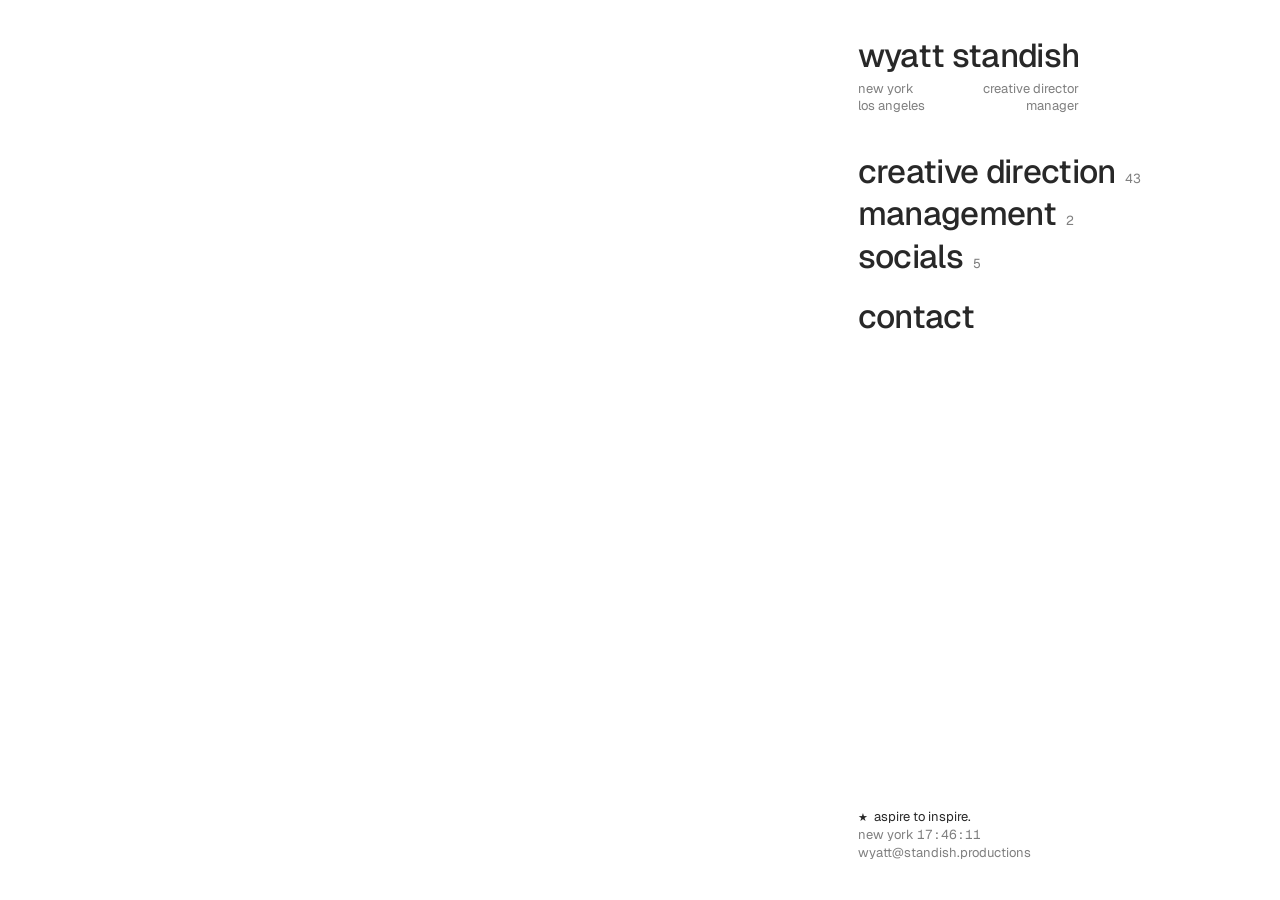
==== commit aab9b926: "Removed the home page video" ====
--- a/index.html
+++ b/index.html
@@ -14,7 +14,7 @@
 <link rel="preconnect" href="https://fonts.googleapis.com">
 <link rel="preconnect" href="https://fonts.gstatic.com" crossorigin>
 <link rel="stylesheet" href="https://fonts.googleapis.com/css2?family=Arimo:wght@400&family=Geist:wght@400;500&family=Geist+Mono:wght@400&display=swap">
-<link rel="stylesheet" href="style.css?v=91b234e3">
+<link rel="stylesheet" href="style.css?v=57b41aab">
 </head>
 <body>
 <div class="frame">
@@ -31,10 +31,7 @@
     <p class="mail">wyatt@standish.productions</p>
   </footer>
 </div>
-<main class="stage"><section class="panel panel-creative-director" id="creative-director" aria-labelledby="creative-director-btn" hidden><p class="skills">content creation / product design / graphic design / ai tools &amp; workflows / video production / photography / content direction / copywriting / art direction / clothing manufacturing / web design / shopify / ui design</p><div class="gallery"><button class="tile" type="button" style="--r:1.0000;--i:0" data-caption="i luv branding" data-year="2026" aria-label="view i luv branding full screen" data-goatcounter-click="photo-1" data-goatcounter-title="photo: i luv branding (1)"><img src="images/cd/iluv-logo.webp?v=ffcbcb0f" width="1000" height="1000" alt="i luv branding" loading="lazy" decoding="async"></button><button class="tile" type="button" style="--r:1.0000;--i:1" data-caption="NEVER THEM tee" data-year="2026" aria-label="view NEVER THEM tee full screen" data-goatcounter-click="photo-2" data-goatcounter-title="photo: NEVER THEM tee (2)"><img src="images/cd/iluv-never-them-tee.webp?v=e8700124" width="1400" height="1400" alt="NEVER THEM tee" loading="lazy" decoding="async"></button><button class="tile" type="button" style="--r:1.0000;--i:2" data-caption="CARROT CAKE IS A SALAD tee" data-year="2026" aria-label="view CARROT CAKE IS A SALAD tee full screen" data-goatcounter-click="photo-3" data-goatcounter-title="photo: CARROT CAKE IS A SALAD tee (3)"><img src="images/cd/iluv-carrot-cake-tee.webp?v=6bccb29f" width="1400" height="1400" alt="CARROT CAKE IS A SALAD tee" loading="lazy" decoding="async"></button><button class="tile" type="button" style="--r:1.0000;--i:3" data-caption="CARROT CAKE IS A SALAD tee" data-year="2026" aria-label="view CARROT CAKE IS A SALAD tee full screen" data-goatcounter-click="photo-4" data-goatcounter-title="photo: CARROT CAKE IS A SALAD tee (4)"><img src="images/cd/iluv-carrot-cake-tee-tag.webp?v=8668f61d" width="1500" height="1500" alt="CARROT CAKE IS A SALAD tee" loading="lazy" decoding="async"></button><button class="tile" type="button" style="--r:1.0000;--i:4" data-caption="FAKE OR CAKE hoodie" data-year="2026" aria-label="view FAKE OR CAKE hoodie full screen" data-goatcounter-click="photo-5" data-goatcounter-title="photo: FAKE OR CAKE hoodie (5)"><img src="images/cd/iluv-hoodie-front.webp?v=6fddcf93" width="1400" height="1400" alt="FAKE OR CAKE hoodie" loading="lazy" decoding="async"></button><button class="tile" type="button" style="--r:1.0000;--i:5" data-caption="FAKE OR CAKE hoodie" data-year="2026" aria-label="view FAKE OR CAKE hoodie full screen" data-goatcounter-click="photo-6" data-goatcounter-title="photo: FAKE OR CAKE hoodie (6)"><img src="images/cd/iluv-hoodie-back.webp?v=8cd232e5" width="1400" height="1400" alt="FAKE OR CAKE hoodie" loading="lazy" decoding="async"></button><button class="tile" type="button" style="--r:0.7500;--i:6" data-caption="FAKE OR CAKE hoodie" data-year="2026" aria-label="view FAKE OR CAKE hoodie full screen" data-goatcounter-click="photo-7" data-goatcounter-title="photo: FAKE OR CAKE hoodie (7)"><img src="images/cd/iluv-hoodie-tag.webp?v=b1fd5ef7" width="1200" height="1600" alt="FAKE OR CAKE hoodie" loading="lazy" decoding="async"></button><button class="tile" type="button" style="--r:1.0000;--i:7" data-caption="SPARKLE headband" data-year="2026" aria-label="view SPARKLE headband full screen" data-goatcounter-click="photo-8" data-goatcounter-title="photo: SPARKLE headband (8)"><img src="images/cd/iluv-headband.webp?v=0687ed44" width="1400" height="1400" alt="SPARKLE headband" loading="lazy" decoding="async"></button><button class="tile" type="button" style="--r:0.5625;--i:8" data-caption="PIECE OF CAKE sticker pack" data-year="2026" aria-label="view PIECE OF CAKE sticker pack full screen" data-goatcounter-click="photo-9" data-goatcounter-title="photo: PIECE OF CAKE sticker pack (9)"><img src="images/cd/iluv-group-shot.webp?v=54750176" width="900" height="1600" alt="PIECE OF CAKE sticker pack" loading="lazy" decoding="async"></button><button class="tile" type="button" style="--r:1.0000;--i:9" data-caption="i luv sticker" data-year="2026" aria-label="view i luv sticker full screen" data-goatcounter-click="photo-10" data-goatcounter-title="photo: i luv sticker (10)"><img src="images/cd/iluv-sticker-shot-6.webp?v=5f00268e" width="1400" height="1400" alt="i luv sticker" loading="lazy" decoding="async"></button><button class="tile" type="button" style="--r:1.0000;--i:10" data-caption="i luv sticker" data-year="2026" aria-label="view i luv sticker full screen" data-goatcounter-click="photo-11" data-goatcounter-title="photo: i luv sticker (11)"><img src="images/cd/iluv-sticker-shot-4.webp?v=da872055" width="1400" height="1400" alt="i luv sticker" loading="lazy" decoding="async"></button><button class="tile" type="button" style="--r:1.0000;--i:11" data-caption="i luv sticker" data-year="2026" aria-label="view i luv sticker full screen" data-goatcounter-click="photo-12" data-goatcounter-title="photo: i luv sticker (12)"><img src="images/cd/iluv-sticker-shot-5.webp?v=558eb7a1" width="1400" height="1400" alt="i luv sticker" loading="lazy" decoding="async"></button><button class="tile" type="button" style="--r:1.0000;--i:12" data-caption="i luv sticker" data-year="2026" aria-label="view i luv sticker full screen" data-goatcounter-click="photo-13" data-goatcounter-title="photo: i luv sticker (13)"><img src="images/cd/iluv-sticker-shot-1.webp?v=8bef6bb6" width="1400" height="1400" alt="i luv sticker" loading="lazy" decoding="async"></button><button class="tile" type="button" style="--r:1.0000;--i:13" data-caption="i luv sticker" data-year="2026" aria-label="view i luv sticker full screen" data-goatcounter-click="photo-14" data-goatcounter-title="photo: i luv sticker (14)"><img src="images/cd/iluv-sticker-shot-3.webp?v=f9e3271f" width="1400" height="1400" alt="i luv sticker" loading="lazy" decoding="async"></button><button class="tile" type="button" style="--r:1.0000;--i:14" data-caption="i luv myself sticker" data-year="2026" aria-label="view i luv myself sticker full screen" data-goatcounter-click="photo-15" data-goatcounter-title="photo: i luv myself sticker (15)"><img src="images/cd/iluv-sticker-shot-2.webp?v=51b79e90" width="1400" height="1400" alt="i luv myself sticker" loading="lazy" decoding="async"></button><button class="tile" type="button" style="--r:0.5560;--i:15" data-caption="i luv product hang tag" data-year="2026" aria-label="view i luv product hang tag full screen" data-goatcounter-click="photo-16" data-goatcounter-title="photo: i luv product hang tag (16)"><img src="images/cd/iluv-star-tag.webp?v=3dc261d5" width="591" height="1063" alt="i luv product hang tag" loading="lazy" decoding="async"></button><button class="tile" type="button" style="--r:0.3003;--i:16" data-caption="i luv stitched label" data-year="2026" aria-label="view i luv stitched label full screen" data-goatcounter-click="photo-17" data-goatcounter-title="photo: i luv stitched label (17)"><img src="images/cd/iluv-hang-tag.webp?v=54273809" width="355" height="1182" alt="i luv stitched label" loading="lazy" decoding="async"></button><button class="tile" type="button" style="--r:1.2945;--i:17" data-caption="i luv postcard" data-year="2026" aria-label="view i luv postcard full screen" data-goatcounter-click="photo-18" data-goatcounter-title="photo: i luv postcard (18)"><img src="images/cd/iluv-postcard.webp?v=cc425de8" width="1600" height="1236" alt="i luv postcard" loading="lazy" decoding="async"></button><button class="tile" type="button" style="--r:0.6667;--i:18" data-caption="Holdt Slip product development" data-year="2025" aria-label="view Holdt Slip product development full screen" data-goatcounter-click="photo-19" data-goatcounter-title="photo: Holdt Slip product development (19)"><img src="images/cd/holdt-photo.webp?v=cde10b60" width="1024" height="1536" alt="Holdt Slip product development" loading="lazy" decoding="async"></button><button class="tile" type="button" style="--r:1.3333;--i:19" data-caption="Reneé Rapp billboard" data-year="2024" aria-label="view Reneé Rapp billboard full screen" data-goatcounter-click="photo-20" data-goatcounter-title="photo: Reneé Rapp billboard (20)"><img src="images/cd/renee-rapp-billboard.webp?v=6c64c597" width="1024" height="768" alt="Reneé Rapp billboard" loading="lazy" decoding="async"></button><button class="tile" type="button" style="--r:0.7500;--i:20" data-caption="i luv myself campaign" data-year="2026" aria-label="view i luv myself campaign full screen" data-goatcounter-click="photo-21" data-goatcounter-title="photo: i luv myself campaign (21)"><img src="images/cd/iluv-myself-promo-1.webp?v=f3c3a56f" width="1080" height="1440" alt="i luv myself campaign" loading="lazy" decoding="async"></button><button class="tile" type="button" style="--r:0.7500;--i:21" data-caption="i luv myself campaign" data-year="2026" aria-label="view i luv myself campaign full screen" data-goatcounter-click="photo-22" data-goatcounter-title="photo: i luv myself campaign (22)"><img src="images/cd/iluv-myself-promo-2.webp?v=a0e64ef5" width="1080" height="1440" alt="i luv myself campaign" loading="lazy" decoding="async"></button><button class="tile" type="button" style="--r:0.5625;--i:22" data-caption="i luv social graphic" data-year="2026" aria-label="view i luv social graphic full screen" data-goatcounter-click="photo-23" data-goatcounter-title="photo: i luv social graphic (23)"><img src="images/cd/iluv-granola-kids.webp?v=3bacddb7" width="900" height="1600" alt="i luv social graphic" loading="lazy" decoding="async"></button><button class="tile" type="button" style="--r:2.5000;--i:23" data-caption="LET ME BE YOUR ENERGY concept design" data-year="2026" aria-label="view LET ME BE YOUR ENERGY concept design full screen" data-goatcounter-click="photo-24" data-goatcounter-title="photo: LET ME BE YOUR ENERGY concept design (24)"><img src="images/cd/let-me-be-your-energy.webp?v=a708d1ed" width="1200" height="480" alt="LET ME BE YOUR ENERGY concept design" loading="lazy" decoding="async"></button><button class="tile" type="button" style="--r:1.0000;--i:24" data-caption="BURN A JOINT USA concept design" data-year="2026" aria-label="view BURN A JOINT USA concept design full screen" data-goatcounter-click="photo-25" data-goatcounter-title="photo: BURN A JOINT USA concept design (25)"><img src="images/cd/logo-burn-a-joint-usa.webp?v=c9cb5657" width="1024" height="1024" alt="BURN A JOINT USA concept design" loading="lazy" decoding="async"></button><button class="tile" type="button" style="--r:1.0000;--i:25" data-caption="aspire to inspire concept design" data-year="2025" aria-label="view aspire to inspire concept design full screen" data-goatcounter-click="photo-26" data-goatcounter-title="photo: aspire to inspire concept design (26)"><img src="images/cd/logo-aspire-to-inspire.webp?v=db84f6db" width="1600" height="1600" alt="aspire to inspire concept design" loading="lazy" decoding="async"></button><button class="tile" type="button" style="--r:0.7500;--i:26" data-caption="Holdt promo" data-year="2025" aria-label="view Holdt promo full screen" data-goatcounter-click="photo-27" data-goatcounter-title="photo: Holdt promo (27)"><img src="images/cd/holdt-promo.webp?v=44b4b656" width="1200" height="1600" alt="Holdt promo" loading="lazy" decoding="async"></button><button class="tile" type="button" style="--r:0.6667;--i:27" data-caption="Holdt sticker" data-year="2025" aria-label="view Holdt sticker full screen" data-goatcounter-click="photo-28" data-goatcounter-title="photo: Holdt sticker (28)"><img src="images/cd/holdt-sticker.webp?v=5f1698ee" width="600" height="900" alt="Holdt sticker" loading="lazy" decoding="async"></button><button class="tile" type="button" style="--r:1.0000;--i:28" data-caption="402 Records logo" data-year="2025" aria-label="view 402 Records logo full screen" data-goatcounter-click="photo-29" data-goatcounter-title="photo: 402 Records logo (29)"><img src="images/cd/logo-402-records.webp?v=f882a03c" width="500" height="500" alt="402 Records logo" loading="lazy" decoding="async"></button><button class="tile" type="button" style="--r:1.1926;--i:29" data-caption="Fanbass logo" data-year="2025" aria-label="view Fanbass logo full screen" data-goatcounter-click="photo-30" data-goatcounter-title="photo: Fanbass logo (30)"><img src="images/cd/logo-fanbass.webp?v=af872df1" width="898" height="753" alt="Fanbass logo" loading="lazy" decoding="async"></button><button class="tile" type="button" style="--r:0.7126;--i:30" data-caption="Sigma Upsilon Sigma tee design" data-year="2024" aria-label="view Sigma Upsilon Sigma tee design full screen" data-goatcounter-click="photo-31" data-goatcounter-title="photo: Sigma Upsilon Sigma tee design (31)"><img src="images/cd/baking-your-dreams-come-true.webp?v=1a46199c" width="719" height="1009" alt="Sigma Upsilon Sigma tee design" loading="lazy" decoding="async"></button><button class="tile" type="button" style="--r:0.5625;--i:31" data-caption="Flea Honora tour social content" data-year="2026" aria-label="view Flea Honora tour social content full screen" data-goatcounter-click="photo-32" data-goatcounter-title="photo: Flea Honora tour social content (32)"><img src="images/cd/live-01.webp?v=7f53d6a5" width="900" height="1600" alt="Flea Honora tour social content" loading="lazy" decoding="async"></button><button class="tile" type="button" style="--r:0.5625;--i:32" data-caption="Flea Honora tour social content" data-year="2026" aria-label="view Flea Honora tour social content full screen" data-goatcounter-click="photo-33" data-goatcounter-title="photo: Flea Honora tour social content (33)"><img src="images/cd/live-02.webp?v=89f73d07" width="900" height="1600" alt="Flea Honora tour social content" loading="lazy" decoding="async"></button><button class="tile" type="button" style="--r:0.5625;--i:33" data-caption="Flea Honora tour social content" data-year="2026" aria-label="view Flea Honora tour social content full screen" data-goatcounter-click="photo-34" data-goatcounter-title="photo: Flea Honora tour social content (34)"><img src="images/cd/live-03.webp?v=55f0b752" width="900" height="1600" alt="Flea Honora tour social content" loading="lazy" decoding="async"></button><button class="tile" type="button" style="--r:0.5631;--i:34" data-caption="Flea Honora tour social content" data-year="2026" aria-label="view Flea Honora tour social content full screen" data-goatcounter-click="photo-35" data-goatcounter-title="photo: Flea Honora tour social content (35)"><img src="images/cd/live-04.webp?v=46fa3675" width="901" height="1600" alt="Flea Honora tour social content" loading="lazy" decoding="async"></button><button class="tile" type="button" style="--r:1.5080;--i:35" data-caption="Marrakech, Morocco" data-year="2024" aria-label="view Marrakech, Morocco full screen" data-goatcounter-click="photo-36" data-goatcounter-title="photo: Marrakech, Morocco (36)"><img src="images/cd/film-01.webp?v=a55ca825" width="1600" height="1061" alt="Marrakech, Morocco" loading="lazy" decoding="async"></button><button class="tile" type="button" style="--r:1.5080;--i:36" data-caption="Marrakech, Morocco" data-year="2024" aria-label="view Marrakech, Morocco full screen" data-goatcounter-click="photo-37" data-goatcounter-title="photo: Marrakech, Morocco (37)"><img src="images/cd/film-02.webp?v=8aea6159" width="1600" height="1061" alt="Marrakech, Morocco" loading="lazy" decoding="async"></button><button class="tile" type="button" style="--r:1.3457;--i:37" data-caption="Marrakech, Morocco" data-year="2024" aria-label="view Marrakech, Morocco full screen" data-goatcounter-click="photo-38" data-goatcounter-title="photo: Marrakech, Morocco (38)"><img src="images/cd/film-03.webp?v=3f8780cb" width="1600" height="1189" alt="Marrakech, Morocco" loading="lazy" decoding="async"></button><button class="tile" type="button" style="--r:1.8980;--i:38" data-caption="Atlas Mountains, Morocco" data-year="2024" aria-label="view Atlas Mountains, Morocco full screen" data-goatcounter-click="photo-39" data-goatcounter-title="photo: Atlas Mountains, Morocco (39)"><img src="images/cd/film-04.webp?v=d314996c" width="1600" height="843" alt="Atlas Mountains, Morocco" loading="lazy" decoding="async"></button><button class="tile" type="button" style="--r:1.5080;--i:39" data-caption="Santorini, Greece" data-year="2024" aria-label="view Santorini, Greece full screen" data-goatcounter-click="photo-40" data-goatcounter-title="photo: Santorini, Greece (40)"><img src="images/cd/film-05.webp?v=e14ca0cd" width="1600" height="1061" alt="Santorini, Greece" loading="lazy" decoding="async"></button><button class="tile" type="button" style="--r:1.5080;--i:40" data-caption="on a train somewhere between Budapest and Vienna" data-year="2023" aria-label="view on a train somewhere between Budapest and Vienna full screen" data-goatcounter-click="photo-41" data-goatcounter-title="photo: on a train somewhere between Budapest and Vienna (41)"><img src="images/cd/film-06.webp?v=1142ec3e" width="1600" height="1061" alt="on a train somewhere between Budapest and Vienna" loading="lazy" decoding="async"></button><button class="tile" type="button" style="--r:1.5080;--i:41" data-caption="Point Dume, California" data-year="2023" aria-label="view Point Dume, California full screen" data-goatcounter-click="photo-42" data-goatcounter-title="photo: Point Dume, California (42)"><img src="images/cd/film-07.webp?v=24d9311b" width="1600" height="1061" alt="Point Dume, California" loading="lazy" decoding="async"></button><button class="tile" type="button" style="--r:0.9843;--i:42" data-caption="the truth (from IG)" data-year="2026" aria-label="view the truth (from IG) full screen" data-goatcounter-click="photo-43" data-goatcounter-title="photo: the truth (from IG) (43)"><img src="images/cd/iluv-by-da-time.webp?v=164076d7" width="1320" height="1341" alt="the truth (from IG)" loading="lazy" decoding="async"></button></div><section class="sites"><h2>websites</h2><ul><li><a href="https://carrotcakeisasalad.com" target="_blank" rel="noopener" data-goatcounter-click="website-carrotcakeisasalad.com" data-goatcounter-title="website: carrotcakeisasalad.com">carrotcakeisasalad.com</a></li><li><a href="https://racquettherapy.com" target="_blank" rel="noopener" data-goatcounter-click="website-racquettherapy.com" data-goatcounter-title="website: racquettherapy.com">racquettherapy.com</a></li><li><a href="https://www.youtube.com/watch?v=dQw4w9WgXcQ" target="_blank" rel="noopener" data-goatcounter-click="website-standish.productions" data-goatcounter-title="website: standish.productions">standish.productions</a></li></ul></section></section><section class="panel panel-management" id="management" aria-labelledby="management-btn" hidden><ul class="handles"><li><a href="https://www.tiktok.com/@iluv_eshaaa" target="_blank" rel="noopener" data-goatcounter-click="management-@iluv_esha" data-goatcounter-title="management: @iluv_esha">@iluv_esha</a></li><li><a href="https://www.instagram.com/racquettherapy/" target="_blank" rel="noopener" data-goatcounter-click="management-@racquettherapy" data-goatcounter-title="management: @racquettherapy">@racquettherapy</a></li></ul></section><section class="panel panel-media" id="media" aria-labelledby="media-btn" hidden><p class="skills">social media management / content creation</p><div class="feeds"><figure class="feed"><figcaption><a href="https://www.instagram.com/chilipeppers/" target="_blank" rel="noopener" data-goatcounter-click="socials-chilipeppers" data-goatcounter-title="socials: @chilipeppers">@chilipeppers</a></figcaption><div class="ig"><iframe src="https://www.instagram.com/chilipeppers/embed/" title="@chilipeppers on instagram" loading="lazy" scrolling="no"></iframe></div></figure><figure class="feed"><figcaption><a href="https://www.instagram.com/carrotcakeisasalad/" target="_blank" rel="noopener" data-goatcounter-click="socials-carrotcakeisasalad" data-goatcounter-title="socials: @carrotcakeisasalad">@carrotcakeisasalad</a></figcaption><div class="ig"><iframe src="https://www.instagram.com/carrotcakeisasalad/embed/" title="@carrotcakeisasalad on instagram" loading="lazy" scrolling="no"></iframe></div></figure><figure class="feed"><figcaption><a href="https://www.instagram.com/dsarmelite/" target="_blank" rel="noopener" data-goatcounter-click="socials-dsarmelite" data-goatcounter-title="socials: @dsarmelite">@dsarmelite</a></figcaption><div class="ig"><iframe src="https://www.instagram.com/dsarmelite/embed/" title="@dsarmelite on instagram" loading="lazy" scrolling="no"></iframe></div></figure><figure class="feed"><figcaption><a href="https://www.instagram.com/samueljackofficial/" target="_blank" rel="noopener" data-goatcounter-click="socials-samueljackofficial" data-goatcounter-title="socials: @samueljackofficial">@samueljackofficial</a></figcaption><div class="ig"><iframe src="https://www.instagram.com/samueljackofficial/embed/" title="@samueljackofficial on instagram" loading="lazy" scrolling="no"></iframe></div></figure></div><p class="others">&amp; others</p><section class="ugc"><h2>ugc</h2><ul><li>18.2M+ total views across ugc content on tiktok &amp; instagram</li><li>1.2M+ comments, 442K+ shares &amp; 582K+ saves on tiktok</li><li>100+ ugc videos repurposed as paid ads</li><li>trusted by dozens of companies across tech, lifestyle, fashion, music and more</li></ul></section><p class="mine">me: <a href="https://www.instagram.com/wyatt.mov/" target="_blank" rel="noopener" data-goatcounter-click="me-@wyatt.mov" data-goatcounter-title="me: @wyatt.mov">@wyatt.mov</a> <span>instagram</span> <a href="https://www.tiktok.com/@wyattwyattwyatt" target="_blank" rel="noopener" data-goatcounter-click="me-@wyattwyattwyatt" data-goatcounter-title="me: @wyattwyattwyatt">@wyattwyattwyatt</a> <span>tiktok</span></p></section><div class="home" id="homebox">
-  <video class="reel" width="720" height="1280" autoplay muted loop playsinline preload="auto" aria-hidden="true" data-clips="sunset night" data-schedule="5:sunset 20:night" data-sunset="video/sunset.mp4?v=4585d5d6" data-sunset-poster="video/sunset-poster.webp?v=773a7e47" data-night="video/night.mp4?v=9eccb17c" data-night-poster="video/night-poster.webp?v=7c10878d"></video>
-  <p class="egg" id="egg" aria-live="polite" hidden><span>what u clickin on 😂 just <a href="mailto:wyatt@standish.productions" data-goatcounter-click="easter-egg-email" data-goatcounter-title="easter egg: reach out (email)">reach out</a></span></p>
-</div></main>
+<main class="stage"><section class="panel panel-creative-director" id="creative-director" aria-labelledby="creative-director-btn" hidden><p class="skills">content creation / product design / graphic design / ai tools &amp; workflows / video production / photography / content direction / copywriting / art direction / clothing manufacturing / web design / shopify / ui design</p><div class="gallery"><button class="tile" type="button" style="--r:1.0000;--i:0" data-caption="i luv branding" data-year="2026" aria-label="view i luv branding full screen" data-goatcounter-click="photo-1" data-goatcounter-title="photo: i luv branding (1)"><img src="images/cd/iluv-logo.webp?v=ffcbcb0f" width="1000" height="1000" alt="i luv branding" loading="lazy" decoding="async"></button><button class="tile" type="button" style="--r:1.0000;--i:1" data-caption="NEVER THEM tee" data-year="2026" aria-label="view NEVER THEM tee full screen" data-goatcounter-click="photo-2" data-goatcounter-title="photo: NEVER THEM tee (2)"><img src="images/cd/iluv-never-them-tee.webp?v=e8700124" width="1400" height="1400" alt="NEVER THEM tee" loading="lazy" decoding="async"></button><button class="tile" type="button" style="--r:1.0000;--i:2" data-caption="CARROT CAKE IS A SALAD tee" data-year="2026" aria-label="view CARROT CAKE IS A SALAD tee full screen" data-goatcounter-click="photo-3" data-goatcounter-title="photo: CARROT CAKE IS A SALAD tee (3)"><img src="images/cd/iluv-carrot-cake-tee.webp?v=6bccb29f" width="1400" height="1400" alt="CARROT CAKE IS A SALAD tee" loading="lazy" decoding="async"></button><button class="tile" type="button" style="--r:1.0000;--i:3" data-caption="CARROT CAKE IS A SALAD tee" data-year="2026" aria-label="view CARROT CAKE IS A SALAD tee full screen" data-goatcounter-click="photo-4" data-goatcounter-title="photo: CARROT CAKE IS A SALAD tee (4)"><img src="images/cd/iluv-carrot-cake-tee-tag.webp?v=8668f61d" width="1500" height="1500" alt="CARROT CAKE IS A SALAD tee" loading="lazy" decoding="async"></button><button class="tile" type="button" style="--r:1.0000;--i:4" data-caption="FAKE OR CAKE hoodie" data-year="2026" aria-label="view FAKE OR CAKE hoodie full screen" data-goatcounter-click="photo-5" data-goatcounter-title="photo: FAKE OR CAKE hoodie (5)"><img src="images/cd/iluv-hoodie-front.webp?v=6fddcf93" width="1400" height="1400" alt="FAKE OR CAKE hoodie" loading="lazy" decoding="async"></button><button class="tile" type="button" style="--r:1.0000;--i:5" data-caption="FAKE OR CAKE hoodie" data-year="2026" aria-label="view FAKE OR CAKE hoodie full screen" data-goatcounter-click="photo-6" data-goatcounter-title="photo: FAKE OR CAKE hoodie (6)"><img src="images/cd/iluv-hoodie-back.webp?v=8cd232e5" width="1400" height="1400" alt="FAKE OR CAKE hoodie" loading="lazy" decoding="async"></button><button class="tile" type="button" style="--r:0.7500;--i:6" data-caption="FAKE OR CAKE hoodie" data-year="2026" aria-label="view FAKE OR CAKE hoodie full screen" data-goatcounter-click="photo-7" data-goatcounter-title="photo: FAKE OR CAKE hoodie (7)"><img src="images/cd/iluv-hoodie-tag.webp?v=b1fd5ef7" width="1200" height="1600" alt="FAKE OR CAKE hoodie" loading="lazy" decoding="async"></button><button class="tile" type="button" style="--r:1.0000;--i:7" data-caption="SPARKLE headband" data-year="2026" aria-label="view SPARKLE headband full screen" data-goatcounter-click="photo-8" data-goatcounter-title="photo: SPARKLE headband (8)"><img src="images/cd/iluv-headband.webp?v=0687ed44" width="1400" height="1400" alt="SPARKLE headband" loading="lazy" decoding="async"></button><button class="tile" type="button" style="--r:0.5625;--i:8" data-caption="PIECE OF CAKE sticker pack" data-year="2026" aria-label="view PIECE OF CAKE sticker pack full screen" data-goatcounter-click="photo-9" data-goatcounter-title="photo: PIECE OF CAKE sticker pack (9)"><img src="images/cd/iluv-group-shot.webp?v=54750176" width="900" height="1600" alt="PIECE OF CAKE sticker pack" loading="lazy" decoding="async"></button><button class="tile" type="button" style="--r:1.0000;--i:9" data-caption="i luv sticker" data-year="2026" aria-label="view i luv sticker full screen" data-goatcounter-click="photo-10" data-goatcounter-title="photo: i luv sticker (10)"><img src="images/cd/iluv-sticker-shot-6.webp?v=5f00268e" width="1400" height="1400" alt="i luv sticker" loading="lazy" decoding="async"></button><button class="tile" type="button" style="--r:1.0000;--i:10" data-caption="i luv sticker" data-year="2026" aria-label="view i luv sticker full screen" data-goatcounter-click="photo-11" data-goatcounter-title="photo: i luv sticker (11)"><img src="images/cd/iluv-sticker-shot-4.webp?v=da872055" width="1400" height="1400" alt="i luv sticker" loading="lazy" decoding="async"></button><button class="tile" type="button" style="--r:1.0000;--i:11" data-caption="i luv sticker" data-year="2026" aria-label="view i luv sticker full screen" data-goatcounter-click="photo-12" data-goatcounter-title="photo: i luv sticker (12)"><img src="images/cd/iluv-sticker-shot-5.webp?v=558eb7a1" width="1400" height="1400" alt="i luv sticker" loading="lazy" decoding="async"></button><button class="tile" type="button" style="--r:1.0000;--i:12" data-caption="i luv sticker" data-year="2026" aria-label="view i luv sticker full screen" data-goatcounter-click="photo-13" data-goatcounter-title="photo: i luv sticker (13)"><img src="images/cd/iluv-sticker-shot-1.webp?v=8bef6bb6" width="1400" height="1400" alt="i luv sticker" loading="lazy" decoding="async"></button><button class="tile" type="button" style="--r:1.0000;--i:13" data-caption="i luv sticker" data-year="2026" aria-label="view i luv sticker full screen" data-goatcounter-click="photo-14" data-goatcounter-title="photo: i luv sticker (14)"><img src="images/cd/iluv-sticker-shot-3.webp?v=f9e3271f" width="1400" height="1400" alt="i luv sticker" loading="lazy" decoding="async"></button><button class="tile" type="button" style="--r:1.0000;--i:14" data-caption="i luv myself sticker" data-year="2026" aria-label="view i luv myself sticker full screen" data-goatcounter-click="photo-15" data-goatcounter-title="photo: i luv myself sticker (15)"><img src="images/cd/iluv-sticker-shot-2.webp?v=51b79e90" width="1400" height="1400" alt="i luv myself sticker" loading="lazy" decoding="async"></button><button class="tile" type="button" style="--r:0.5560;--i:15" data-caption="i luv product hang tag" data-year="2026" aria-label="view i luv product hang tag full screen" data-goatcounter-click="photo-16" data-goatcounter-title="photo: i luv product hang tag (16)"><img src="images/cd/iluv-star-tag.webp?v=3dc261d5" width="591" height="1063" alt="i luv product hang tag" loading="lazy" decoding="async"></button><button class="tile" type="button" style="--r:0.3003;--i:16" data-caption="i luv stitched label" data-year="2026" aria-label="view i luv stitched label full screen" data-goatcounter-click="photo-17" data-goatcounter-title="photo: i luv stitched label (17)"><img src="images/cd/iluv-hang-tag.webp?v=54273809" width="355" height="1182" alt="i luv stitched label" loading="lazy" decoding="async"></button><button class="tile" type="button" style="--r:1.2945;--i:17" data-caption="i luv postcard" data-year="2026" aria-label="view i luv postcard full screen" data-goatcounter-click="photo-18" data-goatcounter-title="photo: i luv postcard (18)"><img src="images/cd/iluv-postcard.webp?v=cc425de8" width="1600" height="1236" alt="i luv postcard" loading="lazy" decoding="async"></button><button class="tile" type="button" style="--r:0.6667;--i:18" data-caption="Holdt Slip product development" data-year="2025" aria-label="view Holdt Slip product development full screen" data-goatcounter-click="photo-19" data-goatcounter-title="photo: Holdt Slip product development (19)"><img src="images/cd/holdt-photo.webp?v=cde10b60" width="1024" height="1536" alt="Holdt Slip product development" loading="lazy" decoding="async"></button><button class="tile" type="button" style="--r:1.3333;--i:19" data-caption="Reneé Rapp billboard" data-year="2024" aria-label="view Reneé Rapp billboard full screen" data-goatcounter-click="photo-20" data-goatcounter-title="photo: Reneé Rapp billboard (20)"><img src="images/cd/renee-rapp-billboard.webp?v=6c64c597" width="1024" height="768" alt="Reneé Rapp billboard" loading="lazy" decoding="async"></button><button class="tile" type="button" style="--r:0.7500;--i:20" data-caption="i luv myself campaign" data-year="2026" aria-label="view i luv myself campaign full screen" data-goatcounter-click="photo-21" data-goatcounter-title="photo: i luv myself campaign (21)"><img src="images/cd/iluv-myself-promo-1.webp?v=f3c3a56f" width="1080" height="1440" alt="i luv myself campaign" loading="lazy" decoding="async"></button><button class="tile" type="button" style="--r:0.7500;--i:21" data-caption="i luv myself campaign" data-year="2026" aria-label="view i luv myself campaign full screen" data-goatcounter-click="photo-22" data-goatcounter-title="photo: i luv myself campaign (22)"><img src="images/cd/iluv-myself-promo-2.webp?v=a0e64ef5" width="1080" height="1440" alt="i luv myself campaign" loading="lazy" decoding="async"></button><button class="tile" type="button" style="--r:0.5625;--i:22" data-caption="i luv social graphic" data-year="2026" aria-label="view i luv social graphic full screen" data-goatcounter-click="photo-23" data-goatcounter-title="photo: i luv social graphic (23)"><img src="images/cd/iluv-granola-kids.webp?v=3bacddb7" width="900" height="1600" alt="i luv social graphic" loading="lazy" decoding="async"></button><button class="tile" type="button" style="--r:2.5000;--i:23" data-caption="LET ME BE YOUR ENERGY concept design" data-year="2026" aria-label="view LET ME BE YOUR ENERGY concept design full screen" data-goatcounter-click="photo-24" data-goatcounter-title="photo: LET ME BE YOUR ENERGY concept design (24)"><img src="images/cd/let-me-be-your-energy.webp?v=a708d1ed" width="1200" height="480" alt="LET ME BE YOUR ENERGY concept design" loading="lazy" decoding="async"></button><button class="tile" type="button" style="--r:1.0000;--i:24" data-caption="BURN A JOINT USA concept design" data-year="2026" aria-label="view BURN A JOINT USA concept design full screen" data-goatcounter-click="photo-25" data-goatcounter-title="photo: BURN A JOINT USA concept design (25)"><img src="images/cd/logo-burn-a-joint-usa.webp?v=c9cb5657" width="1024" height="1024" alt="BURN A JOINT USA concept design" loading="lazy" decoding="async"></button><button class="tile" type="button" style="--r:1.0000;--i:25" data-caption="aspire to inspire concept design" data-year="2025" aria-label="view aspire to inspire concept design full screen" data-goatcounter-click="photo-26" data-goatcounter-title="photo: aspire to inspire concept design (26)"><img src="images/cd/logo-aspire-to-inspire.webp?v=db84f6db" width="1600" height="1600" alt="aspire to inspire concept design" loading="lazy" decoding="async"></button><button class="tile" type="button" style="--r:0.7500;--i:26" data-caption="Holdt promo" data-year="2025" aria-label="view Holdt promo full screen" data-goatcounter-click="photo-27" data-goatcounter-title="photo: Holdt promo (27)"><img src="images/cd/holdt-promo.webp?v=44b4b656" width="1200" height="1600" alt="Holdt promo" loading="lazy" decoding="async"></button><button class="tile" type="button" style="--r:0.6667;--i:27" data-caption="Holdt sticker" data-year="2025" aria-label="view Holdt sticker full screen" data-goatcounter-click="photo-28" data-goatcounter-title="photo: Holdt sticker (28)"><img src="images/cd/holdt-sticker.webp?v=5f1698ee" width="600" height="900" alt="Holdt sticker" loading="lazy" decoding="async"></button><button class="tile" type="button" style="--r:1.0000;--i:28" data-caption="402 Records logo" data-year="2025" aria-label="view 402 Records logo full screen" data-goatcounter-click="photo-29" data-goatcounter-title="photo: 402 Records logo (29)"><img src="images/cd/logo-402-records.webp?v=f882a03c" width="500" height="500" alt="402 Records logo" loading="lazy" decoding="async"></button><button class="tile" type="button" style="--r:1.1926;--i:29" data-caption="Fanbass logo" data-year="2025" aria-label="view Fanbass logo full screen" data-goatcounter-click="photo-30" data-goatcounter-title="photo: Fanbass logo (30)"><img src="images/cd/logo-fanbass.webp?v=af872df1" width="898" height="753" alt="Fanbass logo" loading="lazy" decoding="async"></button><button class="tile" type="button" style="--r:0.7126;--i:30" data-caption="Sigma Upsilon Sigma tee design" data-year="2024" aria-label="view Sigma Upsilon Sigma tee design full screen" data-goatcounter-click="photo-31" data-goatcounter-title="photo: Sigma Upsilon Sigma tee design (31)"><img src="images/cd/baking-your-dreams-come-true.webp?v=1a46199c" width="719" height="1009" alt="Sigma Upsilon Sigma tee design" loading="lazy" decoding="async"></button><button class="tile" type="button" style="--r:0.5625;--i:31" data-caption="Flea Honora tour social content" data-year="2026" aria-label="view Flea Honora tour social content full screen" data-goatcounter-click="photo-32" data-goatcounter-title="photo: Flea Honora tour social content (32)"><img src="images/cd/live-01.webp?v=7f53d6a5" width="900" height="1600" alt="Flea Honora tour social content" loading="lazy" decoding="async"></button><button class="tile" type="button" style="--r:0.5625;--i:32" data-caption="Flea Honora tour social content" data-year="2026" aria-label="view Flea Honora tour social content full screen" data-goatcounter-click="photo-33" data-goatcounter-title="photo: Flea Honora tour social content (33)"><img src="images/cd/live-02.webp?v=89f73d07" width="900" height="1600" alt="Flea Honora tour social content" loading="lazy" decoding="async"></button><button class="tile" type="button" style="--r:0.5625;--i:33" data-caption="Flea Honora tour social content" data-year="2026" aria-label="view Flea Honora tour social content full screen" data-goatcounter-click="photo-34" data-goatcounter-title="photo: Flea Honora tour social content (34)"><img src="images/cd/live-03.webp?v=55f0b752" width="900" height="1600" alt="Flea Honora tour social content" loading="lazy" decoding="async"></button><button class="tile" type="button" style="--r:0.5631;--i:34" data-caption="Flea Honora tour social content" data-year="2026" aria-label="view Flea Honora tour social content full screen" data-goatcounter-click="photo-35" data-goatcounter-title="photo: Flea Honora tour social content (35)"><img src="images/cd/live-04.webp?v=46fa3675" width="901" height="1600" alt="Flea Honora tour social content" loading="lazy" decoding="async"></button><button class="tile" type="button" style="--r:1.5080;--i:35" data-caption="Marrakech, Morocco" data-year="2024" aria-label="view Marrakech, Morocco full screen" data-goatcounter-click="photo-36" data-goatcounter-title="photo: Marrakech, Morocco (36)"><img src="images/cd/film-01.webp?v=a55ca825" width="1600" height="1061" alt="Marrakech, Morocco" loading="lazy" decoding="async"></button><button class="tile" type="button" style="--r:1.5080;--i:36" data-caption="Marrakech, Morocco" data-year="2024" aria-label="view Marrakech, Morocco full screen" data-goatcounter-click="photo-37" data-goatcounter-title="photo: Marrakech, Morocco (37)"><img src="images/cd/film-02.webp?v=8aea6159" width="1600" height="1061" alt="Marrakech, Morocco" loading="lazy" decoding="async"></button><button class="tile" type="button" style="--r:1.3457;--i:37" data-caption="Marrakech, Morocco" data-year="2024" aria-label="view Marrakech, Morocco full screen" data-goatcounter-click="photo-38" data-goatcounter-title="photo: Marrakech, Morocco (38)"><img src="images/cd/film-03.webp?v=3f8780cb" width="1600" height="1189" alt="Marrakech, Morocco" loading="lazy" decoding="async"></button><button class="tile" type="button" style="--r:1.8980;--i:38" data-caption="Atlas Mountains, Morocco" data-year="2024" aria-label="view Atlas Mountains, Morocco full screen" data-goatcounter-click="photo-39" data-goatcounter-title="photo: Atlas Mountains, Morocco (39)"><img src="images/cd/film-04.webp?v=d314996c" width="1600" height="843" alt="Atlas Mountains, Morocco" loading="lazy" decoding="async"></button><button class="tile" type="button" style="--r:1.5080;--i:39" data-caption="Santorini, Greece" data-year="2024" aria-label="view Santorini, Greece full screen" data-goatcounter-click="photo-40" data-goatcounter-title="photo: Santorini, Greece (40)"><img src="images/cd/film-05.webp?v=e14ca0cd" width="1600" height="1061" alt="Santorini, Greece" loading="lazy" decoding="async"></button><button class="tile" type="button" style="--r:1.5080;--i:40" data-caption="on a train somewhere between Budapest and Vienna" data-year="2023" aria-label="view on a train somewhere between Budapest and Vienna full screen" data-goatcounter-click="photo-41" data-goatcounter-title="photo: on a train somewhere between Budapest and Vienna (41)"><img src="images/cd/film-06.webp?v=1142ec3e" width="1600" height="1061" alt="on a train somewhere between Budapest and Vienna" loading="lazy" decoding="async"></button><button class="tile" type="button" style="--r:1.5080;--i:41" data-caption="Point Dume, California" data-year="2023" aria-label="view Point Dume, California full screen" data-goatcounter-click="photo-42" data-goatcounter-title="photo: Point Dume, California (42)"><img src="images/cd/film-07.webp?v=24d9311b" width="1600" height="1061" alt="Point Dume, California" loading="lazy" decoding="async"></button><button class="tile" type="button" style="--r:0.9843;--i:42" data-caption="the truth (from IG)" data-year="2026" aria-label="view the truth (from IG) full screen" data-goatcounter-click="photo-43" data-goatcounter-title="photo: the truth (from IG) (43)"><img src="images/cd/iluv-by-da-time.webp?v=164076d7" width="1320" height="1341" alt="the truth (from IG)" loading="lazy" decoding="async"></button></div><section class="sites"><h2>websites</h2><ul><li><a href="https://carrotcakeisasalad.com" target="_blank" rel="noopener" data-goatcounter-click="website-carrotcakeisasalad.com" data-goatcounter-title="website: carrotcakeisasalad.com">carrotcakeisasalad.com</a></li><li><a href="https://racquettherapy.com" target="_blank" rel="noopener" data-goatcounter-click="website-racquettherapy.com" data-goatcounter-title="website: racquettherapy.com">racquettherapy.com</a></li><li><a href="https://www.youtube.com/watch?v=dQw4w9WgXcQ" target="_blank" rel="noopener" data-goatcounter-click="website-standish.productions" data-goatcounter-title="website: standish.productions">standish.productions</a></li></ul></section></section><section class="panel panel-management" id="management" aria-labelledby="management-btn" hidden><ul class="handles"><li><a href="https://www.tiktok.com/@iluv_eshaaa" target="_blank" rel="noopener" data-goatcounter-click="management-@iluv_esha" data-goatcounter-title="management: @iluv_esha">@iluv_esha</a></li><li><a href="https://www.instagram.com/racquettherapy/" target="_blank" rel="noopener" data-goatcounter-click="management-@racquettherapy" data-goatcounter-title="management: @racquettherapy">@racquettherapy</a></li></ul></section><section class="panel panel-media" id="media" aria-labelledby="media-btn" hidden><p class="skills">social media management / content creation</p><div class="feeds"><figure class="feed"><figcaption><a href="https://www.instagram.com/chilipeppers/" target="_blank" rel="noopener" data-goatcounter-click="socials-chilipeppers" data-goatcounter-title="socials: @chilipeppers">@chilipeppers</a></figcaption><div class="ig"><iframe src="https://www.instagram.com/chilipeppers/embed/" title="@chilipeppers on instagram" loading="lazy" scrolling="no"></iframe></div></figure><figure class="feed"><figcaption><a href="https://www.instagram.com/carrotcakeisasalad/" target="_blank" rel="noopener" data-goatcounter-click="socials-carrotcakeisasalad" data-goatcounter-title="socials: @carrotcakeisasalad">@carrotcakeisasalad</a></figcaption><div class="ig"><iframe src="https://www.instagram.com/carrotcakeisasalad/embed/" title="@carrotcakeisasalad on instagram" loading="lazy" scrolling="no"></iframe></div></figure><figure class="feed"><figcaption><a href="https://www.instagram.com/dsarmelite/" target="_blank" rel="noopener" data-goatcounter-click="socials-dsarmelite" data-goatcounter-title="socials: @dsarmelite">@dsarmelite</a></figcaption><div class="ig"><iframe src="https://www.instagram.com/dsarmelite/embed/" title="@dsarmelite on instagram" loading="lazy" scrolling="no"></iframe></div></figure><figure class="feed"><figcaption><a href="https://www.instagram.com/samueljackofficial/" target="_blank" rel="noopener" data-goatcounter-click="socials-samueljackofficial" data-goatcounter-title="socials: @samueljackofficial">@samueljackofficial</a></figcaption><div class="ig"><iframe src="https://www.instagram.com/samueljackofficial/embed/" title="@samueljackofficial on instagram" loading="lazy" scrolling="no"></iframe></div></figure></div><p class="others">&amp; others</p><section class="ugc"><h2>ugc</h2><ul><li>18.2M+ total views across ugc content on tiktok &amp; instagram</li><li>1.2M+ comments, 442K+ shares &amp; 582K+ saves on tiktok</li><li>100+ ugc videos repurposed as paid ads</li><li>trusted by dozens of companies across tech, lifestyle, fashion, music and more</li></ul></section><p class="mine">me: <a href="https://www.instagram.com/wyatt.mov/" target="_blank" rel="noopener" data-goatcounter-click="me-@wyatt.mov" data-goatcounter-title="me: @wyatt.mov">@wyatt.mov</a> <span>instagram</span> <a href="https://www.tiktok.com/@wyattwyattwyatt" target="_blank" rel="noopener" data-goatcounter-click="me-@wyattwyattwyatt" data-goatcounter-title="me: @wyattwyattwyatt">@wyattwyattwyatt</a> <span>tiktok</span></p></section><p class="egg" id="egg" aria-live="polite" hidden><span>what u clickin on 😂 just <a href="mailto:wyatt@standish.productions" data-goatcounter-click="easter-egg-email" data-goatcounter-title="easter egg: reach out (email)">reach out</a></span></p></main>
 </div>
 <div class="viewer" id="viewer" role="dialog" aria-modal="true" aria-label="photo viewer" hidden>
   <button type="button" class="v-close" aria-label="close">close</button>
@@ -42,7 +39,7 @@
   <figure class="v-fig"><figcaption></figcaption></figure>
   <button type="button" class="v-next" aria-label="next photo"><svg viewBox="0 0 12 24" width="12" height="24" aria-hidden="true"><polyline points="2,4 10,12 2,20" fill="none" stroke="currentColor" stroke-width="1.25" stroke-linecap="round" stroke-linejoin="round"/></svg></button>
 </div>
-<script src="site.js?v=c7cf74de"></script>
+<script src="site.js?v=15ecb060"></script>
 <script data-goatcounter="https://wyatt.goatcounter.com/count" async src="https://gc.zgo.at/count.js"></script>
 </body>
 </html>
--- a/style.css
+++ b/style.css
@@ -121,12 +121,9 @@
 .sites a { font: 400 var(--small)/1.45 var(--sans); color: var(--ink); text-decoration: underline; text-decoration-thickness: 1px; text-underline-offset: 0.18em; text-decoration-color: var(--line); transition: text-decoration-color 0.2s ease; }
 @media (hover: hover) { .sites a:hover { text-decoration-color: currentColor; } }
 
-/* home view: the small looping video in the middle of the empty left side (hidden while a section is open) */
-.home { min-height: calc(100vh - 2 * var(--pad)); display: grid; place-content: center; justify-items: center; gap: 1rem; }
-.reel { display: block; width: clamp(90px, 9vw, 140px); height: auto; aspect-ratio: 9 / 16; object-fit: cover; background: var(--line); pointer-events: none; }
-.reel::-webkit-media-controls, .reel::-webkit-media-controls-start-playback-button { display: none !important; -webkit-appearance: none; }   /* no play button, even in iPhone low power mode */
-/* easter egg: small note under the video when the name is clicked on the home view */
-.egg { text-align: center; font-size: var(--small); color: var(--ink); animation: rise 0.6s cubic-bezier(0.2, 0.7, 0.2, 1) both; }
+/* easter egg: small note in the middle of the empty left side when the name is clicked on the home view */
+.egg { min-height: calc(100vh - 2 * var(--pad)); display: grid; place-items: center; text-align: center;
+       font-size: var(--small); color: var(--ink); animation: rise 0.6s cubic-bezier(0.2, 0.7, 0.2, 1) both; }
 .egg a { text-decoration: underline; text-decoration-thickness: 1px; text-underline-offset: 0.18em; }
 
 /* management */
@@ -177,8 +174,7 @@
   .tag { gap: 0.75rem; }
   .contact { margin-top: -0.6rem; }
   .foot { margin-top: 0; }
-  .home { min-height: 0; padding-block: 4rem 3rem; }
-  .reel { width: 100px; }
+  .egg { min-height: 30vh; }
   .feeds { grid-template-columns: repeat(2, minmax(0, 1fr)); }
   .feed figcaption { font-size: 0.95rem; }
   .viewer { grid-template-columns: minmax(0, 1fr); grid-template-rows: minmax(0, 1fr) auto; padding-top: calc(3rem + env(safe-area-inset-top, 0px)); }
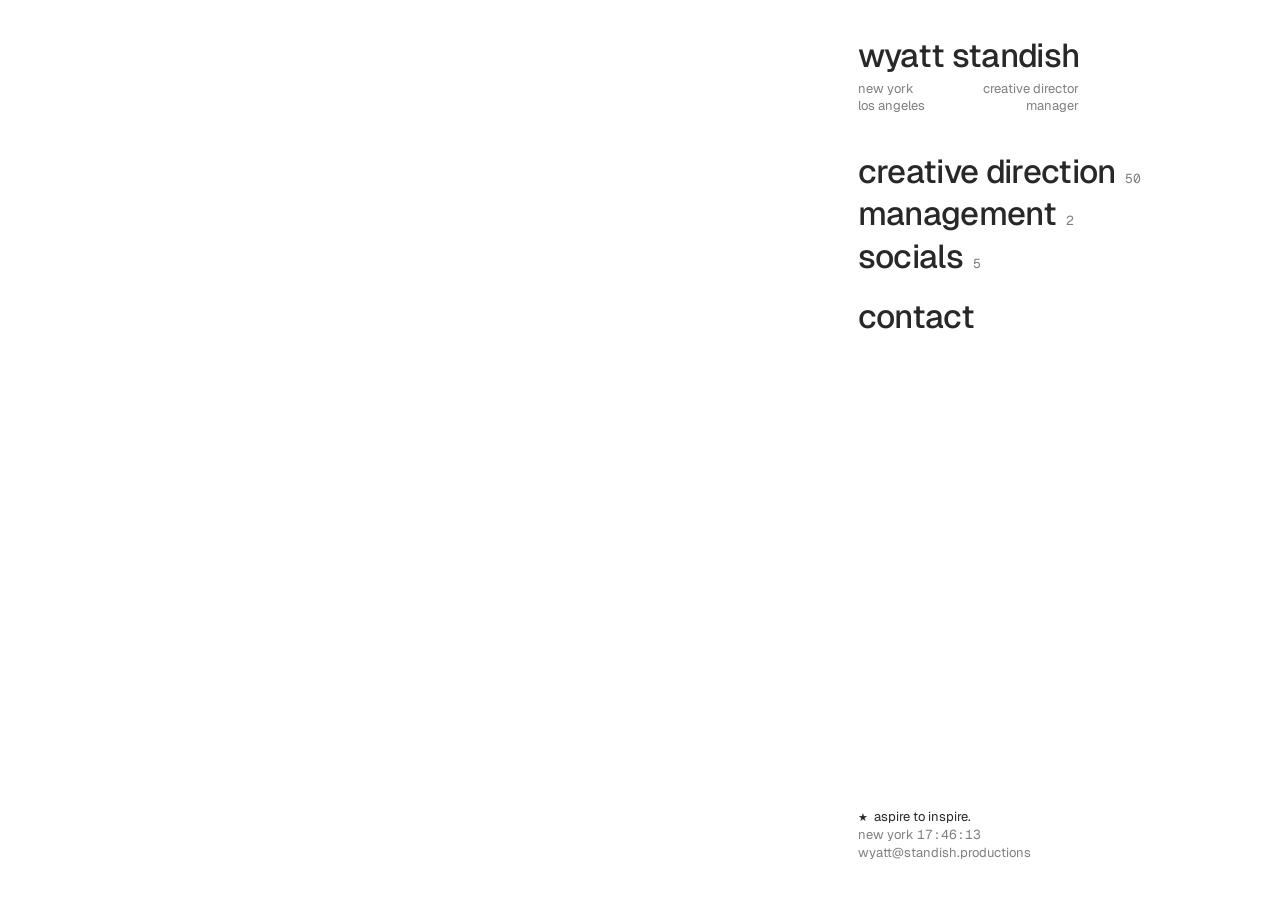
==== commit c054688b: "Creative direction: GEE TEE AYE tee, Racquet Therapy visor, launch graphic, world tour graphic" ====
--- a/index.html
+++ b/index.html
@@ -23,7 +23,7 @@
     <h1 class="name"><a href="./" id="home" data-goatcounter-click="name" data-goatcounter-title="name (home / easter egg)">wyatt standish</a></h1>
     <div class="tag"><p>new york<br>los angeles</p><p class="right">creative director<br>manager</p></div>
   </div>
-  <nav class="menu" aria-label="work"><button type="button" class="sec" id="creative-director-btn" aria-controls="creative-director" aria-expanded="false" data-goatcounter-click="menu-creative-director" data-goatcounter-title="menu: creative direction"><span>creative direction</span><span class="count">43</span></button><button type="button" class="sec" id="management-btn" aria-controls="management" aria-expanded="false" data-goatcounter-click="menu-management" data-goatcounter-title="menu: management"><span>management</span><span class="count">2</span></button><button type="button" class="sec" id="media-btn" aria-controls="media" aria-expanded="false" data-goatcounter-click="menu-media" data-goatcounter-title="menu: socials"><span>socials</span><span class="count">5</span></button></nav>
+  <nav class="menu" aria-label="work"><button type="button" class="sec" id="creative-director-btn" aria-controls="creative-director" aria-expanded="false" data-goatcounter-click="menu-creative-director" data-goatcounter-title="menu: creative direction"><span>creative direction</span><span class="count">50</span></button><button type="button" class="sec" id="management-btn" aria-controls="management" aria-expanded="false" data-goatcounter-click="menu-management" data-goatcounter-title="menu: management"><span>management</span><span class="count">2</span></button><button type="button" class="sec" id="media-btn" aria-controls="media" aria-expanded="false" data-goatcounter-click="menu-media" data-goatcounter-title="menu: socials"><span>socials</span><span class="count">5</span></button></nav>
   <a class="contact" href="mailto:wyatt@standish.productions" data-goatcounter-click="contact" data-goatcounter-title="contact (email)">contact</a>
   <footer class="foot">
     <p class="status"><span class="star" aria-hidden="true">★</span>aspire to inspire.</p>
@@ -31,7 +31,7 @@
     <p class="mail">wyatt@standish.productions</p>
   </footer>
 </div>
-<main class="stage"><section class="panel panel-creative-director" id="creative-director" aria-labelledby="creative-director-btn" hidden><p class="skills">content creation / product design / graphic design / ai tools &amp; workflows / video production / photography / content direction / copywriting / art direction / clothing manufacturing / web design / shopify / ui design</p><div class="gallery"><button class="tile" type="button" style="--r:1.0000;--i:0" data-caption="i luv branding" data-year="2026" aria-label="view i luv branding full screen" data-goatcounter-click="photo-1" data-goatcounter-title="photo: i luv branding (1)"><img src="images/cd/iluv-logo.webp?v=ffcbcb0f" width="1000" height="1000" alt="i luv branding" loading="lazy" decoding="async"></button><button class="tile" type="button" style="--r:1.0000;--i:1" data-caption="NEVER THEM tee" data-year="2026" aria-label="view NEVER THEM tee full screen" data-goatcounter-click="photo-2" data-goatcounter-title="photo: NEVER THEM tee (2)"><img src="images/cd/iluv-never-them-tee.webp?v=e8700124" width="1400" height="1400" alt="NEVER THEM tee" loading="lazy" decoding="async"></button><button class="tile" type="button" style="--r:1.0000;--i:2" data-caption="CARROT CAKE IS A SALAD tee" data-year="2026" aria-label="view CARROT CAKE IS A SALAD tee full screen" data-goatcounter-click="photo-3" data-goatcounter-title="photo: CARROT CAKE IS A SALAD tee (3)"><img src="images/cd/iluv-carrot-cake-tee.webp?v=6bccb29f" width="1400" height="1400" alt="CARROT CAKE IS A SALAD tee" loading="lazy" decoding="async"></button><button class="tile" type="button" style="--r:1.0000;--i:3" data-caption="CARROT CAKE IS A SALAD tee" data-year="2026" aria-label="view CARROT CAKE IS A SALAD tee full screen" data-goatcounter-click="photo-4" data-goatcounter-title="photo: CARROT CAKE IS A SALAD tee (4)"><img src="images/cd/iluv-carrot-cake-tee-tag.webp?v=8668f61d" width="1500" height="1500" alt="CARROT CAKE IS A SALAD tee" loading="lazy" decoding="async"></button><button class="tile" type="button" style="--r:1.0000;--i:4" data-caption="FAKE OR CAKE hoodie" data-year="2026" aria-label="view FAKE OR CAKE hoodie full screen" data-goatcounter-click="photo-5" data-goatcounter-title="photo: FAKE OR CAKE hoodie (5)"><img src="images/cd/iluv-hoodie-front.webp?v=6fddcf93" width="1400" height="1400" alt="FAKE OR CAKE hoodie" loading="lazy" decoding="async"></button><button class="tile" type="button" style="--r:1.0000;--i:5" data-caption="FAKE OR CAKE hoodie" data-year="2026" aria-label="view FAKE OR CAKE hoodie full screen" data-goatcounter-click="photo-6" data-goatcounter-title="photo: FAKE OR CAKE hoodie (6)"><img src="images/cd/iluv-hoodie-back.webp?v=8cd232e5" width="1400" height="1400" alt="FAKE OR CAKE hoodie" loading="lazy" decoding="async"></button><button class="tile" type="button" style="--r:0.7500;--i:6" data-caption="FAKE OR CAKE hoodie" data-year="2026" aria-label="view FAKE OR CAKE hoodie full screen" data-goatcounter-click="photo-7" data-goatcounter-title="photo: FAKE OR CAKE hoodie (7)"><img src="images/cd/iluv-hoodie-tag.webp?v=b1fd5ef7" width="1200" height="1600" alt="FAKE OR CAKE hoodie" loading="lazy" decoding="async"></button><button class="tile" type="button" style="--r:1.0000;--i:7" data-caption="SPARKLE headband" data-year="2026" aria-label="view SPARKLE headband full screen" data-goatcounter-click="photo-8" data-goatcounter-title="photo: SPARKLE headband (8)"><img src="images/cd/iluv-headband.webp?v=0687ed44" width="1400" height="1400" alt="SPARKLE headband" loading="lazy" decoding="async"></button><button class="tile" type="button" style="--r:0.5625;--i:8" data-caption="PIECE OF CAKE sticker pack" data-year="2026" aria-label="view PIECE OF CAKE sticker pack full screen" data-goatcounter-click="photo-9" data-goatcounter-title="photo: PIECE OF CAKE sticker pack (9)"><img src="images/cd/iluv-group-shot.webp?v=54750176" width="900" height="1600" alt="PIECE OF CAKE sticker pack" loading="lazy" decoding="async"></button><button class="tile" type="button" style="--r:1.0000;--i:9" data-caption="i luv sticker" data-year="2026" aria-label="view i luv sticker full screen" data-goatcounter-click="photo-10" data-goatcounter-title="photo: i luv sticker (10)"><img src="images/cd/iluv-sticker-shot-6.webp?v=5f00268e" width="1400" height="1400" alt="i luv sticker" loading="lazy" decoding="async"></button><button class="tile" type="button" style="--r:1.0000;--i:10" data-caption="i luv sticker" data-year="2026" aria-label="view i luv sticker full screen" data-goatcounter-click="photo-11" data-goatcounter-title="photo: i luv sticker (11)"><img src="images/cd/iluv-sticker-shot-4.webp?v=da872055" width="1400" height="1400" alt="i luv sticker" loading="lazy" decoding="async"></button><button class="tile" type="button" style="--r:1.0000;--i:11" data-caption="i luv sticker" data-year="2026" aria-label="view i luv sticker full screen" data-goatcounter-click="photo-12" data-goatcounter-title="photo: i luv sticker (12)"><img src="images/cd/iluv-sticker-shot-5.webp?v=558eb7a1" width="1400" height="1400" alt="i luv sticker" loading="lazy" decoding="async"></button><button class="tile" type="button" style="--r:1.0000;--i:12" data-caption="i luv sticker" data-year="2026" aria-label="view i luv sticker full screen" data-goatcounter-click="photo-13" data-goatcounter-title="photo: i luv sticker (13)"><img src="images/cd/iluv-sticker-shot-1.webp?v=8bef6bb6" width="1400" height="1400" alt="i luv sticker" loading="lazy" decoding="async"></button><button class="tile" type="button" style="--r:1.0000;--i:13" data-caption="i luv sticker" data-year="2026" aria-label="view i luv sticker full screen" data-goatcounter-click="photo-14" data-goatcounter-title="photo: i luv sticker (14)"><img src="images/cd/iluv-sticker-shot-3.webp?v=f9e3271f" width="1400" height="1400" alt="i luv sticker" loading="lazy" decoding="async"></button><button class="tile" type="button" style="--r:1.0000;--i:14" data-caption="i luv myself sticker" data-year="2026" aria-label="view i luv myself sticker full screen" data-goatcounter-click="photo-15" data-goatcounter-title="photo: i luv myself sticker (15)"><img src="images/cd/iluv-sticker-shot-2.webp?v=51b79e90" width="1400" height="1400" alt="i luv myself sticker" loading="lazy" decoding="async"></button><button class="tile" type="button" style="--r:0.5560;--i:15" data-caption="i luv product hang tag" data-year="2026" aria-label="view i luv product hang tag full screen" data-goatcounter-click="photo-16" data-goatcounter-title="photo: i luv product hang tag (16)"><img src="images/cd/iluv-star-tag.webp?v=3dc261d5" width="591" height="1063" alt="i luv product hang tag" loading="lazy" decoding="async"></button><button class="tile" type="button" style="--r:0.3003;--i:16" data-caption="i luv stitched label" data-year="2026" aria-label="view i luv stitched label full screen" data-goatcounter-click="photo-17" data-goatcounter-title="photo: i luv stitched label (17)"><img src="images/cd/iluv-hang-tag.webp?v=54273809" width="355" height="1182" alt="i luv stitched label" loading="lazy" decoding="async"></button><button class="tile" type="button" style="--r:1.2945;--i:17" data-caption="i luv postcard" data-year="2026" aria-label="view i luv postcard full screen" data-goatcounter-click="photo-18" data-goatcounter-title="photo: i luv postcard (18)"><img src="images/cd/iluv-postcard.webp?v=cc425de8" width="1600" height="1236" alt="i luv postcard" loading="lazy" decoding="async"></button><button class="tile" type="button" style="--r:0.6667;--i:18" data-caption="Holdt Slip product development" data-year="2025" aria-label="view Holdt Slip product development full screen" data-goatcounter-click="photo-19" data-goatcounter-title="photo: Holdt Slip product development (19)"><img src="images/cd/holdt-photo.webp?v=cde10b60" width="1024" height="1536" alt="Holdt Slip product development" loading="lazy" decoding="async"></button><button class="tile" type="button" style="--r:1.3333;--i:19" data-caption="Reneé Rapp billboard" data-year="2024" aria-label="view Reneé Rapp billboard full screen" data-goatcounter-click="photo-20" data-goatcounter-title="photo: Reneé Rapp billboard (20)"><img src="images/cd/renee-rapp-billboard.webp?v=6c64c597" width="1024" height="768" alt="Reneé Rapp billboard" loading="lazy" decoding="async"></button><button class="tile" type="button" style="--r:0.7500;--i:20" data-caption="i luv myself campaign" data-year="2026" aria-label="view i luv myself campaign full screen" data-goatcounter-click="photo-21" data-goatcounter-title="photo: i luv myself campaign (21)"><img src="images/cd/iluv-myself-promo-1.webp?v=f3c3a56f" width="1080" height="1440" alt="i luv myself campaign" loading="lazy" decoding="async"></button><button class="tile" type="button" style="--r:0.7500;--i:21" data-caption="i luv myself campaign" data-year="2026" aria-label="view i luv myself campaign full screen" data-goatcounter-click="photo-22" data-goatcounter-title="photo: i luv myself campaign (22)"><img src="images/cd/iluv-myself-promo-2.webp?v=a0e64ef5" width="1080" height="1440" alt="i luv myself campaign" loading="lazy" decoding="async"></button><button class="tile" type="button" style="--r:0.5625;--i:22" data-caption="i luv social graphic" data-year="2026" aria-label="view i luv social graphic full screen" data-goatcounter-click="photo-23" data-goatcounter-title="photo: i luv social graphic (23)"><img src="images/cd/iluv-granola-kids.webp?v=3bacddb7" width="900" height="1600" alt="i luv social graphic" loading="lazy" decoding="async"></button><button class="tile" type="button" style="--r:2.5000;--i:23" data-caption="LET ME BE YOUR ENERGY concept design" data-year="2026" aria-label="view LET ME BE YOUR ENERGY concept design full screen" data-goatcounter-click="photo-24" data-goatcounter-title="photo: LET ME BE YOUR ENERGY concept design (24)"><img src="images/cd/let-me-be-your-energy.webp?v=a708d1ed" width="1200" height="480" alt="LET ME BE YOUR ENERGY concept design" loading="lazy" decoding="async"></button><button class="tile" type="button" style="--r:1.0000;--i:24" data-caption="BURN A JOINT USA concept design" data-year="2026" aria-label="view BURN A JOINT USA concept design full screen" data-goatcounter-click="photo-25" data-goatcounter-title="photo: BURN A JOINT USA concept design (25)"><img src="images/cd/logo-burn-a-joint-usa.webp?v=c9cb5657" width="1024" height="1024" alt="BURN A JOINT USA concept design" loading="lazy" decoding="async"></button><button class="tile" type="button" style="--r:1.0000;--i:25" data-caption="aspire to inspire concept design" data-year="2025" aria-label="view aspire to inspire concept design full screen" data-goatcounter-click="photo-26" data-goatcounter-title="photo: aspire to inspire concept design (26)"><img src="images/cd/logo-aspire-to-inspire.webp?v=db84f6db" width="1600" height="1600" alt="aspire to inspire concept design" loading="lazy" decoding="async"></button><button class="tile" type="button" style="--r:0.7500;--i:26" data-caption="Holdt promo" data-year="2025" aria-label="view Holdt promo full screen" data-goatcounter-click="photo-27" data-goatcounter-title="photo: Holdt promo (27)"><img src="images/cd/holdt-promo.webp?v=44b4b656" width="1200" height="1600" alt="Holdt promo" loading="lazy" decoding="async"></button><button class="tile" type="button" style="--r:0.6667;--i:27" data-caption="Holdt sticker" data-year="2025" aria-label="view Holdt sticker full screen" data-goatcounter-click="photo-28" data-goatcounter-title="photo: Holdt sticker (28)"><img src="images/cd/holdt-sticker.webp?v=5f1698ee" width="600" height="900" alt="Holdt sticker" loading="lazy" decoding="async"></button><button class="tile" type="button" style="--r:1.0000;--i:28" data-caption="402 Records logo" data-year="2025" aria-label="view 402 Records logo full screen" data-goatcounter-click="photo-29" data-goatcounter-title="photo: 402 Records logo (29)"><img src="images/cd/logo-402-records.webp?v=f882a03c" width="500" height="500" alt="402 Records logo" loading="lazy" decoding="async"></button><button class="tile" type="button" style="--r:1.1926;--i:29" data-caption="Fanbass logo" data-year="2025" aria-label="view Fanbass logo full screen" data-goatcounter-click="photo-30" data-goatcounter-title="photo: Fanbass logo (30)"><img src="images/cd/logo-fanbass.webp?v=af872df1" width="898" height="753" alt="Fanbass logo" loading="lazy" decoding="async"></button><button class="tile" type="button" style="--r:0.7126;--i:30" data-caption="Sigma Upsilon Sigma tee design" data-year="2024" aria-label="view Sigma Upsilon Sigma tee design full screen" data-goatcounter-click="photo-31" data-goatcounter-title="photo: Sigma Upsilon Sigma tee design (31)"><img src="images/cd/baking-your-dreams-come-true.webp?v=1a46199c" width="719" height="1009" alt="Sigma Upsilon Sigma tee design" loading="lazy" decoding="async"></button><button class="tile" type="button" style="--r:0.5625;--i:31" data-caption="Flea Honora tour social content" data-year="2026" aria-label="view Flea Honora tour social content full screen" data-goatcounter-click="photo-32" data-goatcounter-title="photo: Flea Honora tour social content (32)"><img src="images/cd/live-01.webp?v=7f53d6a5" width="900" height="1600" alt="Flea Honora tour social content" loading="lazy" decoding="async"></button><button class="tile" type="button" style="--r:0.5625;--i:32" data-caption="Flea Honora tour social content" data-year="2026" aria-label="view Flea Honora tour social content full screen" data-goatcounter-click="photo-33" data-goatcounter-title="photo: Flea Honora tour social content (33)"><img src="images/cd/live-02.webp?v=89f73d07" width="900" height="1600" alt="Flea Honora tour social content" loading="lazy" decoding="async"></button><button class="tile" type="button" style="--r:0.5625;--i:33" data-caption="Flea Honora tour social content" data-year="2026" aria-label="view Flea Honora tour social content full screen" data-goatcounter-click="photo-34" data-goatcounter-title="photo: Flea Honora tour social content (34)"><img src="images/cd/live-03.webp?v=55f0b752" width="900" height="1600" alt="Flea Honora tour social content" loading="lazy" decoding="async"></button><button class="tile" type="button" style="--r:0.5631;--i:34" data-caption="Flea Honora tour social content" data-year="2026" aria-label="view Flea Honora tour social content full screen" data-goatcounter-click="photo-35" data-goatcounter-title="photo: Flea Honora tour social content (35)"><img src="images/cd/live-04.webp?v=46fa3675" width="901" height="1600" alt="Flea Honora tour social content" loading="lazy" decoding="async"></button><button class="tile" type="button" style="--r:1.5080;--i:35" data-caption="Marrakech, Morocco" data-year="2024" aria-label="view Marrakech, Morocco full screen" data-goatcounter-click="photo-36" data-goatcounter-title="photo: Marrakech, Morocco (36)"><img src="images/cd/film-01.webp?v=a55ca825" width="1600" height="1061" alt="Marrakech, Morocco" loading="lazy" decoding="async"></button><button class="tile" type="button" style="--r:1.5080;--i:36" data-caption="Marrakech, Morocco" data-year="2024" aria-label="view Marrakech, Morocco full screen" data-goatcounter-click="photo-37" data-goatcounter-title="photo: Marrakech, Morocco (37)"><img src="images/cd/film-02.webp?v=8aea6159" width="1600" height="1061" alt="Marrakech, Morocco" loading="lazy" decoding="async"></button><button class="tile" type="button" style="--r:1.3457;--i:37" data-caption="Marrakech, Morocco" data-year="2024" aria-label="view Marrakech, Morocco full screen" data-goatcounter-click="photo-38" data-goatcounter-title="photo: Marrakech, Morocco (38)"><img src="images/cd/film-03.webp?v=3f8780cb" width="1600" height="1189" alt="Marrakech, Morocco" loading="lazy" decoding="async"></button><button class="tile" type="button" style="--r:1.8980;--i:38" data-caption="Atlas Mountains, Morocco" data-year="2024" aria-label="view Atlas Mountains, Morocco full screen" data-goatcounter-click="photo-39" data-goatcounter-title="photo: Atlas Mountains, Morocco (39)"><img src="images/cd/film-04.webp?v=d314996c" width="1600" height="843" alt="Atlas Mountains, Morocco" loading="lazy" decoding="async"></button><button class="tile" type="button" style="--r:1.5080;--i:39" data-caption="Santorini, Greece" data-year="2024" aria-label="view Santorini, Greece full screen" data-goatcounter-click="photo-40" data-goatcounter-title="photo: Santorini, Greece (40)"><img src="images/cd/film-05.webp?v=e14ca0cd" width="1600" height="1061" alt="Santorini, Greece" loading="lazy" decoding="async"></button><button class="tile" type="button" style="--r:1.5080;--i:40" data-caption="on a train somewhere between Budapest and Vienna" data-year="2023" aria-label="view on a train somewhere between Budapest and Vienna full screen" data-goatcounter-click="photo-41" data-goatcounter-title="photo: on a train somewhere between Budapest and Vienna (41)"><img src="images/cd/film-06.webp?v=1142ec3e" width="1600" height="1061" alt="on a train somewhere between Budapest and Vienna" loading="lazy" decoding="async"></button><button class="tile" type="button" style="--r:1.5080;--i:41" data-caption="Point Dume, California" data-year="2023" aria-label="view Point Dume, California full screen" data-goatcounter-click="photo-42" data-goatcounter-title="photo: Point Dume, California (42)"><img src="images/cd/film-07.webp?v=24d9311b" width="1600" height="1061" alt="Point Dume, California" loading="lazy" decoding="async"></button><button class="tile" type="button" style="--r:0.9843;--i:42" data-caption="the truth (from IG)" data-year="2026" aria-label="view the truth (from IG) full screen" data-goatcounter-click="photo-43" data-goatcounter-title="photo: the truth (from IG) (43)"><img src="images/cd/iluv-by-da-time.webp?v=164076d7" width="1320" height="1341" alt="the truth (from IG)" loading="lazy" decoding="async"></button></div><section class="sites"><h2>websites</h2><ul><li><a href="https://carrotcakeisasalad.com" target="_blank" rel="noopener" data-goatcounter-click="website-carrotcakeisasalad.com" data-goatcounter-title="website: carrotcakeisasalad.com">carrotcakeisasalad.com</a></li><li><a href="https://racquettherapy.com" target="_blank" rel="noopener" data-goatcounter-click="website-racquettherapy.com" data-goatcounter-title="website: racquettherapy.com">racquettherapy.com</a></li><li><a href="https://www.youtube.com/watch?v=dQw4w9WgXcQ" target="_blank" rel="noopener" data-goatcounter-click="website-standish.productions" data-goatcounter-title="website: standish.productions">standish.productions</a></li></ul></section></section><section class="panel panel-management" id="management" aria-labelledby="management-btn" hidden><ul class="handles"><li><a href="https://www.tiktok.com/@iluv_eshaaa" target="_blank" rel="noopener" data-goatcounter-click="management-@iluv_esha" data-goatcounter-title="management: @iluv_esha">@iluv_esha</a></li><li><a href="https://www.instagram.com/racquettherapy/" target="_blank" rel="noopener" data-goatcounter-click="management-@racquettherapy" data-goatcounter-title="management: @racquettherapy">@racquettherapy</a></li></ul></section><section class="panel panel-media" id="media" aria-labelledby="media-btn" hidden><p class="skills">social media management / content creation</p><div class="feeds"><figure class="feed"><figcaption><a href="https://www.instagram.com/chilipeppers/" target="_blank" rel="noopener" data-goatcounter-click="socials-chilipeppers" data-goatcounter-title="socials: @chilipeppers">@chilipeppers</a></figcaption><div class="ig"><iframe src="https://www.instagram.com/chilipeppers/embed/" title="@chilipeppers on instagram" loading="lazy" scrolling="no"></iframe></div></figure><figure class="feed"><figcaption><a href="https://www.instagram.com/carrotcakeisasalad/" target="_blank" rel="noopener" data-goatcounter-click="socials-carrotcakeisasalad" data-goatcounter-title="socials: @carrotcakeisasalad">@carrotcakeisasalad</a></figcaption><div class="ig"><iframe src="https://www.instagram.com/carrotcakeisasalad/embed/" title="@carrotcakeisasalad on instagram" loading="lazy" scrolling="no"></iframe></div></figure><figure class="feed"><figcaption><a href="https://www.instagram.com/dsarmelite/" target="_blank" rel="noopener" data-goatcounter-click="socials-dsarmelite" data-goatcounter-title="socials: @dsarmelite">@dsarmelite</a></figcaption><div class="ig"><iframe src="https://www.instagram.com/dsarmelite/embed/" title="@dsarmelite on instagram" loading="lazy" scrolling="no"></iframe></div></figure><figure class="feed"><figcaption><a href="https://www.instagram.com/samueljackofficial/" target="_blank" rel="noopener" data-goatcounter-click="socials-samueljackofficial" data-goatcounter-title="socials: @samueljackofficial">@samueljackofficial</a></figcaption><div class="ig"><iframe src="https://www.instagram.com/samueljackofficial/embed/" title="@samueljackofficial on instagram" loading="lazy" scrolling="no"></iframe></div></figure></div><p class="others">&amp; others</p><section class="ugc"><h2>ugc</h2><ul><li>18.2M+ total views across ugc content on tiktok &amp; instagram</li><li>1.2M+ comments, 442K+ shares &amp; 582K+ saves on tiktok</li><li>100+ ugc videos repurposed as paid ads</li><li>trusted by dozens of companies across tech, lifestyle, fashion, music and more</li></ul></section><p class="mine">me: <a href="https://www.instagram.com/wyatt.mov/" target="_blank" rel="noopener" data-goatcounter-click="me-@wyatt.mov" data-goatcounter-title="me: @wyatt.mov">@wyatt.mov</a> <span>instagram</span> <a href="https://www.tiktok.com/@wyattwyattwyatt" target="_blank" rel="noopener" data-goatcounter-click="me-@wyattwyattwyatt" data-goatcounter-title="me: @wyattwyattwyatt">@wyattwyattwyatt</a> <span>tiktok</span></p></section><p class="egg" id="egg" aria-live="polite" hidden><span>what u clickin on 😂 just <a href="mailto:wyatt@standish.productions" data-goatcounter-click="easter-egg-email" data-goatcounter-title="easter egg: reach out (email)">reach out</a></span></p></main>
+<main class="stage"><section class="panel panel-creative-director" id="creative-director" aria-labelledby="creative-director-btn" hidden><p class="skills">content creation / product design / graphic design / ai tools &amp; workflows / video production / photography / content direction / copywriting / art direction / clothing manufacturing / web design / shopify / ui design</p><div class="gallery"><button class="tile" type="button" style="--r:1.0000;--i:0" data-caption="i luv branding" data-year="2026" aria-label="view i luv branding full screen" data-goatcounter-click="photo-1" data-goatcounter-title="photo: i luv branding (1)"><img src="images/cd/iluv-logo.webp?v=ffcbcb0f" width="1000" height="1000" alt="i luv branding" loading="lazy" decoding="async"></button><button class="tile" type="button" style="--r:1.0000;--i:1" data-caption="GEE TEE AYE tee" data-year="2026" aria-label="view GEE TEE AYE tee full screen" data-goatcounter-click="photo-2" data-goatcounter-title="photo: GEE TEE AYE tee (2)"><img src="images/cd/iluv-gee-tee-aye-tee-white.webp?v=fa196c41" width="1400" height="1400" alt="GEE TEE AYE tee" loading="lazy" decoding="async"></button><button class="tile" type="button" style="--r:1.0000;--i:2" data-caption="GEE TEE AYE tee" data-year="2026" aria-label="view GEE TEE AYE tee full screen" data-goatcounter-click="photo-3" data-goatcounter-title="photo: GEE TEE AYE tee (3)"><img src="images/cd/iluv-gee-tee-aye-tee-orange.webp?v=4d93aa3c" width="1400" height="1400" alt="GEE TEE AYE tee" loading="lazy" decoding="async"></button><button class="tile" type="button" style="--r:0.6667;--i:3" data-caption="Racquet Therapy visor" data-year="2026" aria-label="view Racquet Therapy visor full screen" data-goatcounter-click="photo-4" data-goatcounter-title="photo: Racquet Therapy visor (4)"><img src="images/cd/rt-visor-fence.webp?v=6c27760c" width="1024" height="1536" alt="Racquet Therapy visor" loading="lazy" decoding="async"></button><button class="tile" type="button" style="--r:1.4995;--i:4" data-caption="Racquet Therapy visor" data-year="2026" aria-label="view Racquet Therapy visor full screen" data-goatcounter-click="photo-5" data-goatcounter-title="photo: Racquet Therapy visor (5)"><img src="images/cd/rt-visor-closeup.webp?v=ff712415" width="1600" height="1067" alt="Racquet Therapy visor" loading="lazy" decoding="async"></button><button class="tile" type="button" style="--r:0.6667;--i:5" data-caption="Racquet Therapy visor" data-year="2026" aria-label="view Racquet Therapy visor full screen" data-goatcounter-click="photo-6" data-goatcounter-title="photo: Racquet Therapy visor (6)"><img src="images/cd/rt-visor-bag.webp?v=d181e853" width="1024" height="1536" alt="Racquet Therapy visor" loading="lazy" decoding="async"></button><button class="tile" type="button" style="--r:1.0000;--i:6" data-caption="NEVER THEM tee" data-year="2026" aria-label="view NEVER THEM tee full screen" data-goatcounter-click="photo-7" data-goatcounter-title="photo: NEVER THEM tee (7)"><img src="images/cd/iluv-never-them-tee.webp?v=e8700124" width="1400" height="1400" alt="NEVER THEM tee" loading="lazy" decoding="async"></button><button class="tile" type="button" style="--r:1.0000;--i:7" data-caption="CARROT CAKE IS A SALAD tee" data-year="2026" aria-label="view CARROT CAKE IS A SALAD tee full screen" data-goatcounter-click="photo-8" data-goatcounter-title="photo: CARROT CAKE IS A SALAD tee (8)"><img src="images/cd/iluv-carrot-cake-tee.webp?v=6bccb29f" width="1400" height="1400" alt="CARROT CAKE IS A SALAD tee" loading="lazy" decoding="async"></button><button class="tile" type="button" style="--r:1.0000;--i:8" data-caption="CARROT CAKE IS A SALAD tee" data-year="2026" aria-label="view CARROT CAKE IS A SALAD tee full screen" data-goatcounter-click="photo-9" data-goatcounter-title="photo: CARROT CAKE IS A SALAD tee (9)"><img src="images/cd/iluv-carrot-cake-tee-tag.webp?v=8668f61d" width="1500" height="1500" alt="CARROT CAKE IS A SALAD tee" loading="lazy" decoding="async"></button><button class="tile" type="button" style="--r:1.0000;--i:9" data-caption="FAKE OR CAKE hoodie" data-year="2026" aria-label="view FAKE OR CAKE hoodie full screen" data-goatcounter-click="photo-10" data-goatcounter-title="photo: FAKE OR CAKE hoodie (10)"><img src="images/cd/iluv-hoodie-front.webp?v=6fddcf93" width="1400" height="1400" alt="FAKE OR CAKE hoodie" loading="lazy" decoding="async"></button><button class="tile" type="button" style="--r:1.0000;--i:10" data-caption="FAKE OR CAKE hoodie" data-year="2026" aria-label="view FAKE OR CAKE hoodie full screen" data-goatcounter-click="photo-11" data-goatcounter-title="photo: FAKE OR CAKE hoodie (11)"><img src="images/cd/iluv-hoodie-back.webp?v=8cd232e5" width="1400" height="1400" alt="FAKE OR CAKE hoodie" loading="lazy" decoding="async"></button><button class="tile" type="button" style="--r:0.7500;--i:11" data-caption="FAKE OR CAKE hoodie" data-year="2026" aria-label="view FAKE OR CAKE hoodie full screen" data-goatcounter-click="photo-12" data-goatcounter-title="photo: FAKE OR CAKE hoodie (12)"><img src="images/cd/iluv-hoodie-tag.webp?v=b1fd5ef7" width="1200" height="1600" alt="FAKE OR CAKE hoodie" loading="lazy" decoding="async"></button><button class="tile" type="button" style="--r:1.0000;--i:12" data-caption="SPARKLE headband" data-year="2026" aria-label="view SPARKLE headband full screen" data-goatcounter-click="photo-13" data-goatcounter-title="photo: SPARKLE headband (13)"><img src="images/cd/iluv-headband.webp?v=0687ed44" width="1400" height="1400" alt="SPARKLE headband" loading="lazy" decoding="async"></button><button class="tile" type="button" style="--r:0.5625;--i:13" data-caption="PIECE OF CAKE sticker pack" data-year="2026" aria-label="view PIECE OF CAKE sticker pack full screen" data-goatcounter-click="photo-14" data-goatcounter-title="photo: PIECE OF CAKE sticker pack (14)"><img src="images/cd/iluv-group-shot.webp?v=54750176" width="900" height="1600" alt="PIECE OF CAKE sticker pack" loading="lazy" decoding="async"></button><button class="tile" type="button" style="--r:1.0000;--i:14" data-caption="i luv sticker" data-year="2026" aria-label="view i luv sticker full screen" data-goatcounter-click="photo-15" data-goatcounter-title="photo: i luv sticker (15)"><img src="images/cd/iluv-sticker-shot-6.webp?v=5f00268e" width="1400" height="1400" alt="i luv sticker" loading="lazy" decoding="async"></button><button class="tile" type="button" style="--r:1.0000;--i:15" data-caption="i luv sticker" data-year="2026" aria-label="view i luv sticker full screen" data-goatcounter-click="photo-16" data-goatcounter-title="photo: i luv sticker (16)"><img src="images/cd/iluv-sticker-shot-4.webp?v=da872055" width="1400" height="1400" alt="i luv sticker" loading="lazy" decoding="async"></button><button class="tile" type="button" style="--r:1.0000;--i:16" data-caption="i luv sticker" data-year="2026" aria-label="view i luv sticker full screen" data-goatcounter-click="photo-17" data-goatcounter-title="photo: i luv sticker (17)"><img src="images/cd/iluv-sticker-shot-5.webp?v=558eb7a1" width="1400" height="1400" alt="i luv sticker" loading="lazy" decoding="async"></button><button class="tile" type="button" style="--r:1.0000;--i:17" data-caption="i luv sticker" data-year="2026" aria-label="view i luv sticker full screen" data-goatcounter-click="photo-18" data-goatcounter-title="photo: i luv sticker (18)"><img src="images/cd/iluv-sticker-shot-1.webp?v=8bef6bb6" width="1400" height="1400" alt="i luv sticker" loading="lazy" decoding="async"></button><button class="tile" type="button" style="--r:1.0000;--i:18" data-caption="i luv sticker" data-year="2026" aria-label="view i luv sticker full screen" data-goatcounter-click="photo-19" data-goatcounter-title="photo: i luv sticker (19)"><img src="images/cd/iluv-sticker-shot-3.webp?v=f9e3271f" width="1400" height="1400" alt="i luv sticker" loading="lazy" decoding="async"></button><button class="tile" type="button" style="--r:1.0000;--i:19" data-caption="i luv myself sticker" data-year="2026" aria-label="view i luv myself sticker full screen" data-goatcounter-click="photo-20" data-goatcounter-title="photo: i luv myself sticker (20)"><img src="images/cd/iluv-sticker-shot-2.webp?v=51b79e90" width="1400" height="1400" alt="i luv myself sticker" loading="lazy" decoding="async"></button><button class="tile" type="button" style="--r:0.5560;--i:20" data-caption="i luv product hang tag" data-year="2026" aria-label="view i luv product hang tag full screen" data-goatcounter-click="photo-21" data-goatcounter-title="photo: i luv product hang tag (21)"><img src="images/cd/iluv-star-tag.webp?v=3dc261d5" width="591" height="1063" alt="i luv product hang tag" loading="lazy" decoding="async"></button><button class="tile" type="button" style="--r:0.3003;--i:21" data-caption="i luv stitched label" data-year="2026" aria-label="view i luv stitched label full screen" data-goatcounter-click="photo-22" data-goatcounter-title="photo: i luv stitched label (22)"><img src="images/cd/iluv-hang-tag.webp?v=54273809" width="355" height="1182" alt="i luv stitched label" loading="lazy" decoding="async"></button><button class="tile" type="button" style="--r:1.2945;--i:22" data-caption="i luv postcard" data-year="2026" aria-label="view i luv postcard full screen" data-goatcounter-click="photo-23" data-goatcounter-title="photo: i luv postcard (23)"><img src="images/cd/iluv-postcard.webp?v=cc425de8" width="1600" height="1236" alt="i luv postcard" loading="lazy" decoding="async"></button><button class="tile" type="button" style="--r:0.6667;--i:23" data-caption="Holdt Slip product development" data-year="2025" aria-label="view Holdt Slip product development full screen" data-goatcounter-click="photo-24" data-goatcounter-title="photo: Holdt Slip product development (24)"><img src="images/cd/holdt-photo.webp?v=cde10b60" width="1024" height="1536" alt="Holdt Slip product development" loading="lazy" decoding="async"></button><button class="tile" type="button" style="--r:1.3333;--i:24" data-caption="Reneé Rapp billboard" data-year="2024" aria-label="view Reneé Rapp billboard full screen" data-goatcounter-click="photo-25" data-goatcounter-title="photo: Reneé Rapp billboard (25)"><img src="images/cd/renee-rapp-billboard.webp?v=6c64c597" width="1024" height="768" alt="Reneé Rapp billboard" loading="lazy" decoding="async"></button><button class="tile" type="button" style="--r:1.0000;--i:25" data-caption="GEE TEE AYE tee launch graphic" data-year="2026" aria-label="view GEE TEE AYE tee launch graphic full screen" data-goatcounter-click="photo-26" data-goatcounter-title="photo: GEE TEE AYE tee launch graphic (26)"><img src="images/cd/iluv-gee-tee-aye-computer.webp?v=37b641e3" width="1400" height="1400" alt="GEE TEE AYE tee launch graphic" loading="lazy" decoding="async"></button><button class="tile" type="button" style="--r:0.8000;--i:26" data-caption="i luv world tour graphic" data-year="2026" aria-label="view i luv world tour graphic full screen" data-goatcounter-click="photo-27" data-goatcounter-title="photo: i luv world tour graphic (27)"><img src="images/cd/iluv-world-tour.webp?v=e4e51fce" width="1280" height="1600" alt="i luv world tour graphic" loading="lazy" decoding="async"></button><button class="tile" type="button" style="--r:0.7500;--i:27" data-caption="i luv myself campaign" data-year="2026" aria-label="view i luv myself campaign full screen" data-goatcounter-click="photo-28" data-goatcounter-title="photo: i luv myself campaign (28)"><img src="images/cd/iluv-myself-promo-1.webp?v=f3c3a56f" width="1080" height="1440" alt="i luv myself campaign" loading="lazy" decoding="async"></button><button class="tile" type="button" style="--r:0.7500;--i:28" data-caption="i luv myself campaign" data-year="2026" aria-label="view i luv myself campaign full screen" data-goatcounter-click="photo-29" data-goatcounter-title="photo: i luv myself campaign (29)"><img src="images/cd/iluv-myself-promo-2.webp?v=a0e64ef5" width="1080" height="1440" alt="i luv myself campaign" loading="lazy" decoding="async"></button><button class="tile" type="button" style="--r:0.5625;--i:29" data-caption="i luv social graphic" data-year="2026" aria-label="view i luv social graphic full screen" data-goatcounter-click="photo-30" data-goatcounter-title="photo: i luv social graphic (30)"><img src="images/cd/iluv-granola-kids.webp?v=3bacddb7" width="900" height="1600" alt="i luv social graphic" loading="lazy" decoding="async"></button><button class="tile" type="button" style="--r:2.5000;--i:30" data-caption="LET ME BE YOUR ENERGY concept design" data-year="2026" aria-label="view LET ME BE YOUR ENERGY concept design full screen" data-goatcounter-click="photo-31" data-goatcounter-title="photo: LET ME BE YOUR ENERGY concept design (31)"><img src="images/cd/let-me-be-your-energy.webp?v=a708d1ed" width="1200" height="480" alt="LET ME BE YOUR ENERGY concept design" loading="lazy" decoding="async"></button><button class="tile" type="button" style="--r:1.0000;--i:31" data-caption="BURN A JOINT USA concept design" data-year="2026" aria-label="view BURN A JOINT USA concept design full screen" data-goatcounter-click="photo-32" data-goatcounter-title="photo: BURN A JOINT USA concept design (32)"><img src="images/cd/logo-burn-a-joint-usa.webp?v=c9cb5657" width="1024" height="1024" alt="BURN A JOINT USA concept design" loading="lazy" decoding="async"></button><button class="tile" type="button" style="--r:1.0000;--i:32" data-caption="aspire to inspire concept design" data-year="2025" aria-label="view aspire to inspire concept design full screen" data-goatcounter-click="photo-33" data-goatcounter-title="photo: aspire to inspire concept design (33)"><img src="images/cd/logo-aspire-to-inspire.webp?v=db84f6db" width="1600" height="1600" alt="aspire to inspire concept design" loading="lazy" decoding="async"></button><button class="tile" type="button" style="--r:0.7500;--i:33" data-caption="Holdt promo" data-year="2025" aria-label="view Holdt promo full screen" data-goatcounter-click="photo-34" data-goatcounter-title="photo: Holdt promo (34)"><img src="images/cd/holdt-promo.webp?v=44b4b656" width="1200" height="1600" alt="Holdt promo" loading="lazy" decoding="async"></button><button class="tile" type="button" style="--r:0.6667;--i:34" data-caption="Holdt sticker" data-year="2025" aria-label="view Holdt sticker full screen" data-goatcounter-click="photo-35" data-goatcounter-title="photo: Holdt sticker (35)"><img src="images/cd/holdt-sticker.webp?v=5f1698ee" width="600" height="900" alt="Holdt sticker" loading="lazy" decoding="async"></button><button class="tile" type="button" style="--r:1.0000;--i:35" data-caption="402 Records logo" data-year="2025" aria-label="view 402 Records logo full screen" data-goatcounter-click="photo-36" data-goatcounter-title="photo: 402 Records logo (36)"><img src="images/cd/logo-402-records.webp?v=f882a03c" width="500" height="500" alt="402 Records logo" loading="lazy" decoding="async"></button><button class="tile" type="button" style="--r:1.1926;--i:36" data-caption="Fanbass logo" data-year="2025" aria-label="view Fanbass logo full screen" data-goatcounter-click="photo-37" data-goatcounter-title="photo: Fanbass logo (37)"><img src="images/cd/logo-fanbass.webp?v=af872df1" width="898" height="753" alt="Fanbass logo" loading="lazy" decoding="async"></button><button class="tile" type="button" style="--r:0.7126;--i:37" data-caption="Sigma Upsilon Sigma tee design" data-year="2024" aria-label="view Sigma Upsilon Sigma tee design full screen" data-goatcounter-click="photo-38" data-goatcounter-title="photo: Sigma Upsilon Sigma tee design (38)"><img src="images/cd/baking-your-dreams-come-true.webp?v=1a46199c" width="719" height="1009" alt="Sigma Upsilon Sigma tee design" loading="lazy" decoding="async"></button><button class="tile" type="button" style="--r:0.5625;--i:38" data-caption="Flea Honora tour social content" data-year="2026" aria-label="view Flea Honora tour social content full screen" data-goatcounter-click="photo-39" data-goatcounter-title="photo: Flea Honora tour social content (39)"><img src="images/cd/live-01.webp?v=7f53d6a5" width="900" height="1600" alt="Flea Honora tour social content" loading="lazy" decoding="async"></button><button class="tile" type="button" style="--r:0.5625;--i:39" data-caption="Flea Honora tour social content" data-year="2026" aria-label="view Flea Honora tour social content full screen" data-goatcounter-click="photo-40" data-goatcounter-title="photo: Flea Honora tour social content (40)"><img src="images/cd/live-02.webp?v=89f73d07" width="900" height="1600" alt="Flea Honora tour social content" loading="lazy" decoding="async"></button><button class="tile" type="button" style="--r:0.5625;--i:40" data-caption="Flea Honora tour social content" data-year="2026" aria-label="view Flea Honora tour social content full screen" data-goatcounter-click="photo-41" data-goatcounter-title="photo: Flea Honora tour social content (41)"><img src="images/cd/live-03.webp?v=55f0b752" width="900" height="1600" alt="Flea Honora tour social content" loading="lazy" decoding="async"></button><button class="tile" type="button" style="--r:0.5631;--i:41" data-caption="Flea Honora tour social content" data-year="2026" aria-label="view Flea Honora tour social content full screen" data-goatcounter-click="photo-42" data-goatcounter-title="photo: Flea Honora tour social content (42)"><img src="images/cd/live-04.webp?v=46fa3675" width="901" height="1600" alt="Flea Honora tour social content" loading="lazy" decoding="async"></button><button class="tile" type="button" style="--r:1.5080;--i:42" data-caption="Marrakech, Morocco" data-year="2024" aria-label="view Marrakech, Morocco full screen" data-goatcounter-click="photo-43" data-goatcounter-title="photo: Marrakech, Morocco (43)"><img src="images/cd/film-01.webp?v=a55ca825" width="1600" height="1061" alt="Marrakech, Morocco" loading="lazy" decoding="async"></button><button class="tile" type="button" style="--r:1.5080;--i:43" data-caption="Marrakech, Morocco" data-year="2024" aria-label="view Marrakech, Morocco full screen" data-goatcounter-click="photo-44" data-goatcounter-title="photo: Marrakech, Morocco (44)"><img src="images/cd/film-02.webp?v=8aea6159" width="1600" height="1061" alt="Marrakech, Morocco" loading="lazy" decoding="async"></button><button class="tile" type="button" style="--r:1.3457;--i:44" data-caption="Marrakech, Morocco" data-year="2024" aria-label="view Marrakech, Morocco full screen" data-goatcounter-click="photo-45" data-goatcounter-title="photo: Marrakech, Morocco (45)"><img src="images/cd/film-03.webp?v=3f8780cb" width="1600" height="1189" alt="Marrakech, Morocco" loading="lazy" decoding="async"></button><button class="tile" type="button" style="--r:1.8980;--i:45" data-caption="Atlas Mountains, Morocco" data-year="2024" aria-label="view Atlas Mountains, Morocco full screen" data-goatcounter-click="photo-46" data-goatcounter-title="photo: Atlas Mountains, Morocco (46)"><img src="images/cd/film-04.webp?v=d314996c" width="1600" height="843" alt="Atlas Mountains, Morocco" loading="lazy" decoding="async"></button><button class="tile" type="button" style="--r:1.5080;--i:46" data-caption="Santorini, Greece" data-year="2024" aria-label="view Santorini, Greece full screen" data-goatcounter-click="photo-47" data-goatcounter-title="photo: Santorini, Greece (47)"><img src="images/cd/film-05.webp?v=e14ca0cd" width="1600" height="1061" alt="Santorini, Greece" loading="lazy" decoding="async"></button><button class="tile" type="button" style="--r:1.5080;--i:47" data-caption="on a train somewhere between Budapest and Vienna" data-year="2023" aria-label="view on a train somewhere between Budapest and Vienna full screen" data-goatcounter-click="photo-48" data-goatcounter-title="photo: on a train somewhere between Budapest and Vienna (48)"><img src="images/cd/film-06.webp?v=1142ec3e" width="1600" height="1061" alt="on a train somewhere between Budapest and Vienna" loading="lazy" decoding="async"></button><button class="tile" type="button" style="--r:1.5080;--i:48" data-caption="Point Dume, California" data-year="2023" aria-label="view Point Dume, California full screen" data-goatcounter-click="photo-49" data-goatcounter-title="photo: Point Dume, California (49)"><img src="images/cd/film-07.webp?v=24d9311b" width="1600" height="1061" alt="Point Dume, California" loading="lazy" decoding="async"></button><button class="tile" type="button" style="--r:0.9843;--i:49" data-caption="the truth (from IG)" data-year="2026" aria-label="view the truth (from IG) full screen" data-goatcounter-click="photo-50" data-goatcounter-title="photo: the truth (from IG) (50)"><img src="images/cd/iluv-by-da-time.webp?v=164076d7" width="1320" height="1341" alt="the truth (from IG)" loading="lazy" decoding="async"></button></div><section class="sites"><h2>websites</h2><ul><li><a href="https://carrotcakeisasalad.com" target="_blank" rel="noopener" data-goatcounter-click="website-carrotcakeisasalad.com" data-goatcounter-title="website: carrotcakeisasalad.com">carrotcakeisasalad.com</a></li><li><a href="https://racquettherapy.com" target="_blank" rel="noopener" data-goatcounter-click="website-racquettherapy.com" data-goatcounter-title="website: racquettherapy.com">racquettherapy.com</a></li><li><a href="https://www.youtube.com/watch?v=dQw4w9WgXcQ" target="_blank" rel="noopener" data-goatcounter-click="website-standish.productions" data-goatcounter-title="website: standish.productions">standish.productions</a></li></ul></section></section><section class="panel panel-management" id="management" aria-labelledby="management-btn" hidden><ul class="handles"><li><a href="https://www.tiktok.com/@iluv_eshaaa" target="_blank" rel="noopener" data-goatcounter-click="management-@iluv_esha" data-goatcounter-title="management: @iluv_esha">@iluv_esha</a></li><li><a href="https://www.instagram.com/racquettherapy/" target="_blank" rel="noopener" data-goatcounter-click="management-@racquettherapy" data-goatcounter-title="management: @racquettherapy">@racquettherapy</a></li></ul></section><section class="panel panel-media" id="media" aria-labelledby="media-btn" hidden><p class="skills">social media management / content creation</p><div class="feeds"><figure class="feed"><figcaption><a href="https://www.instagram.com/chilipeppers/" target="_blank" rel="noopener" data-goatcounter-click="socials-chilipeppers" data-goatcounter-title="socials: @chilipeppers">@chilipeppers</a></figcaption><div class="ig"><iframe src="https://www.instagram.com/chilipeppers/embed/" title="@chilipeppers on instagram" loading="lazy" scrolling="no"></iframe></div></figure><figure class="feed"><figcaption><a href="https://www.instagram.com/carrotcakeisasalad/" target="_blank" rel="noopener" data-goatcounter-click="socials-carrotcakeisasalad" data-goatcounter-title="socials: @carrotcakeisasalad">@carrotcakeisasalad</a></figcaption><div class="ig"><iframe src="https://www.instagram.com/carrotcakeisasalad/embed/" title="@carrotcakeisasalad on instagram" loading="lazy" scrolling="no"></iframe></div></figure><figure class="feed"><figcaption><a href="https://www.instagram.com/dsarmelite/" target="_blank" rel="noopener" data-goatcounter-click="socials-dsarmelite" data-goatcounter-title="socials: @dsarmelite">@dsarmelite</a></figcaption><div class="ig"><iframe src="https://www.instagram.com/dsarmelite/embed/" title="@dsarmelite on instagram" loading="lazy" scrolling="no"></iframe></div></figure><figure class="feed"><figcaption><a href="https://www.instagram.com/samueljackofficial/" target="_blank" rel="noopener" data-goatcounter-click="socials-samueljackofficial" data-goatcounter-title="socials: @samueljackofficial">@samueljackofficial</a></figcaption><div class="ig"><iframe src="https://www.instagram.com/samueljackofficial/embed/" title="@samueljackofficial on instagram" loading="lazy" scrolling="no"></iframe></div></figure></div><p class="others">&amp; others</p><section class="ugc"><h2>ugc</h2><ul><li>18.2M+ total views across ugc content on tiktok &amp; instagram</li><li>1.2M+ comments, 442K+ shares &amp; 582K+ saves on tiktok</li><li>100+ ugc videos repurposed as paid ads</li><li>trusted by dozens of companies across tech, lifestyle, fashion, music and more</li></ul></section><p class="mine">me: <a href="https://www.instagram.com/wyatt.mov/" target="_blank" rel="noopener" data-goatcounter-click="me-@wyatt.mov" data-goatcounter-title="me: @wyatt.mov">@wyatt.mov</a> <span>instagram</span> <a href="https://www.tiktok.com/@wyattwyattwyatt" target="_blank" rel="noopener" data-goatcounter-click="me-@wyattwyattwyatt" data-goatcounter-title="me: @wyattwyattwyatt">@wyattwyattwyatt</a> <span>tiktok</span></p></section><p class="egg" id="egg" aria-live="polite" hidden><span>what u clickin on 😂 just <a href="mailto:wyatt@standish.productions" data-goatcounter-click="easter-egg-email" data-goatcounter-title="easter egg: reach out (email)">reach out</a></span></p></main>
 </div>
 <div class="viewer" id="viewer" role="dialog" aria-modal="true" aria-label="photo viewer" hidden>
   <button type="button" class="v-close" aria-label="close">close</button>
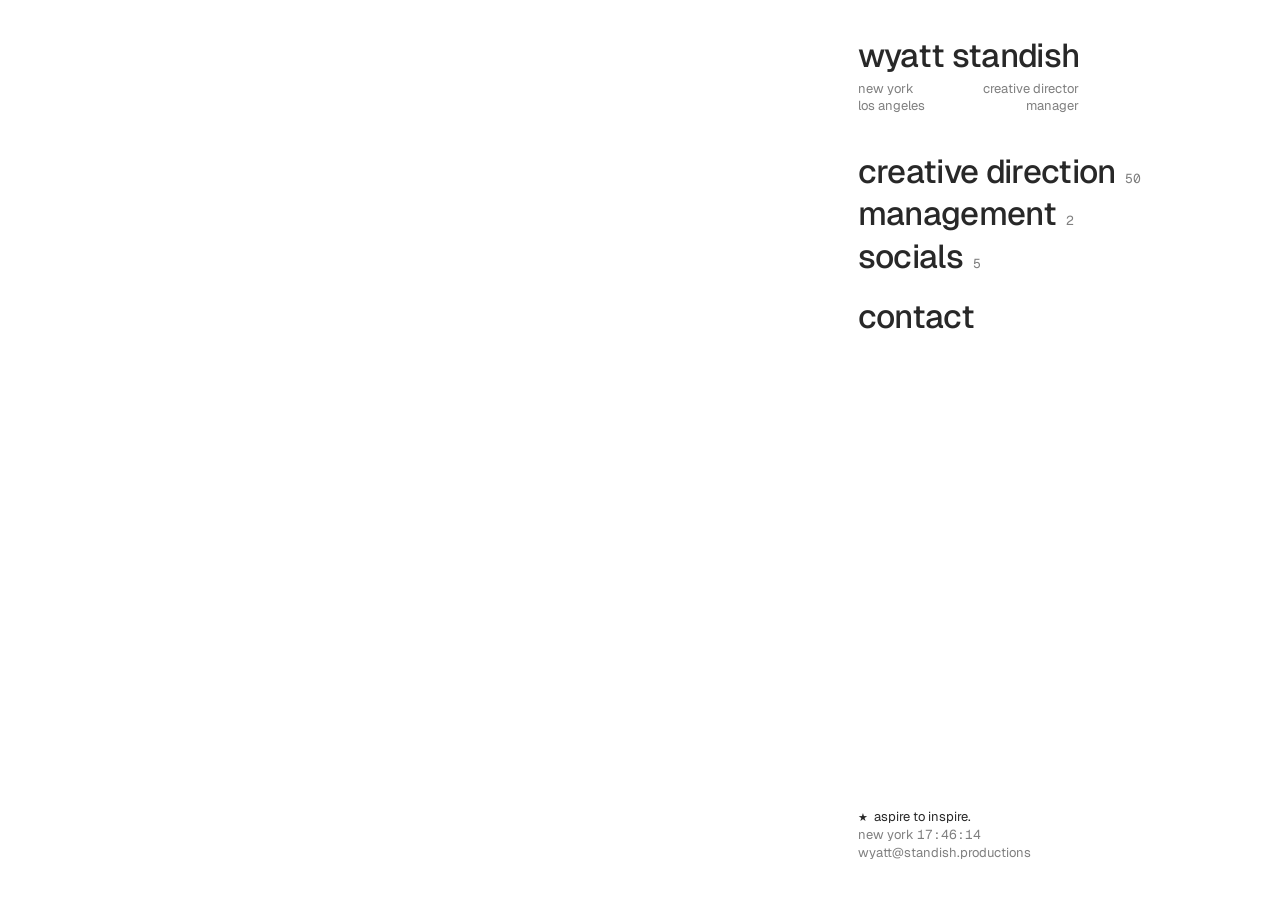
==== commit 4769dbb0: "Move to standishproductions.com" ====
--- a/index.html
+++ b/index.html
@@ -14,7 +14,7 @@
 <link rel="preconnect" href="https://fonts.googleapis.com">
 <link rel="preconnect" href="https://fonts.gstatic.com" crossorigin>
 <link rel="stylesheet" href="https://fonts.googleapis.com/css2?family=Arimo:wght@400&family=Geist:wght@400;500&family=Geist+Mono:wght@400&display=swap">
-<link rel="stylesheet" href="style.css?v=57b41aab">
+<link rel="stylesheet" href="style.css?v=ca45d2ac">
 </head>
 <body>
 <div class="frame">
--- a/style.css
+++ b/style.css
@@ -1,4 +1,4 @@
-/* standish.productions
+/* standishproductions.com
    layout: the menu column (name, three headlines with counts, contact, clock) stays put on the right;
    tapping a headline shows its work on the left. on phones the menu sits on top and the work shows below it.
    one light look on purpose. */
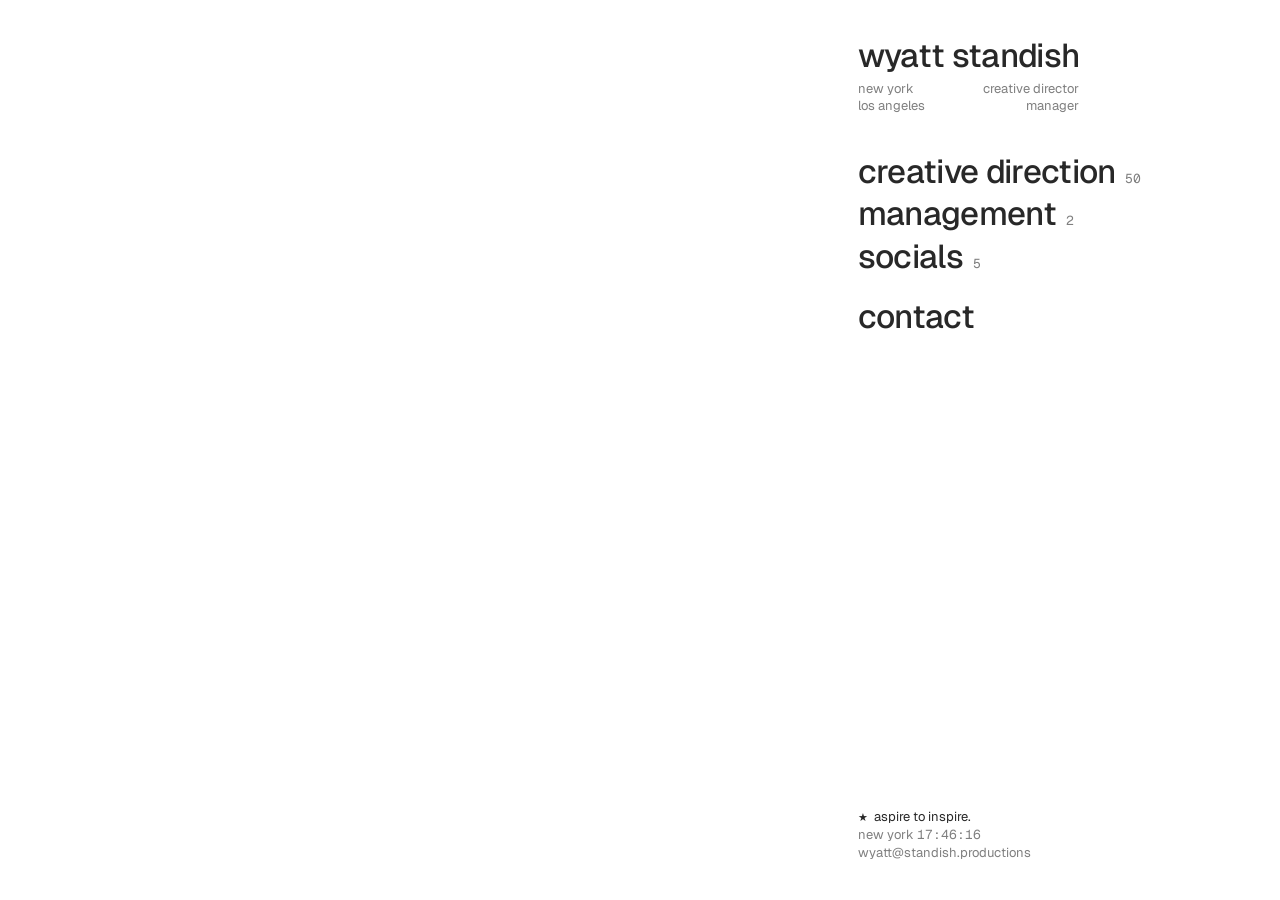
==== commit 1a501509: "Back on standish.productions" ====
--- a/index.html
+++ b/index.html
@@ -14,7 +14,7 @@
 <link rel="preconnect" href="https://fonts.googleapis.com">
 <link rel="preconnect" href="https://fonts.gstatic.com" crossorigin>
 <link rel="stylesheet" href="https://fonts.googleapis.com/css2?family=Arimo:wght@400&family=Geist:wght@400;500&family=Geist+Mono:wght@400&display=swap">
-<link rel="stylesheet" href="style.css?v=ca45d2ac">
+<link rel="stylesheet" href="style.css?v=57b41aab">
 </head>
 <body>
 <div class="frame">
--- a/style.css
+++ b/style.css
@@ -1,4 +1,4 @@
-/* standishproductions.com
+/* standish.productions
    layout: the menu column (name, three headlines with counts, contact, clock) stays put on the right;
    tapping a headline shows its work on the left. on phones the menu sits on top and the work shows below it.
    one light look on purpose. */
